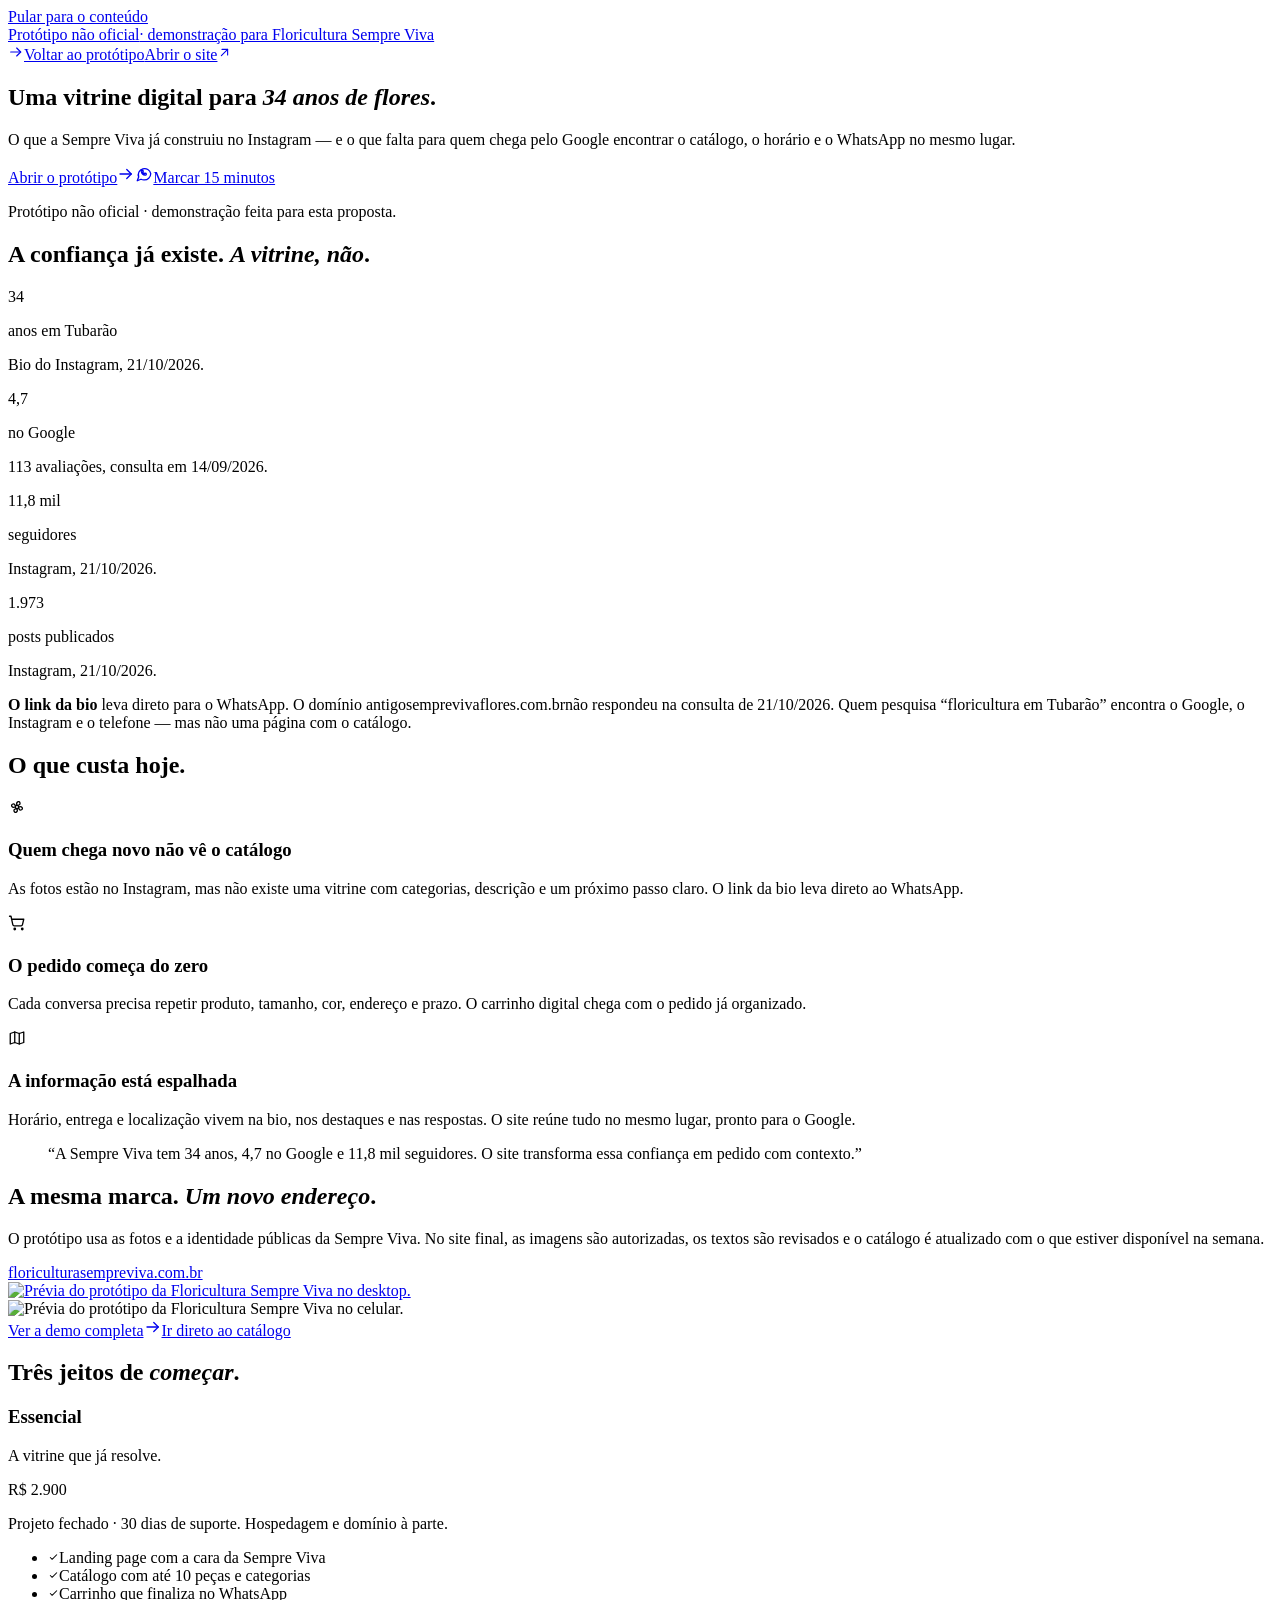
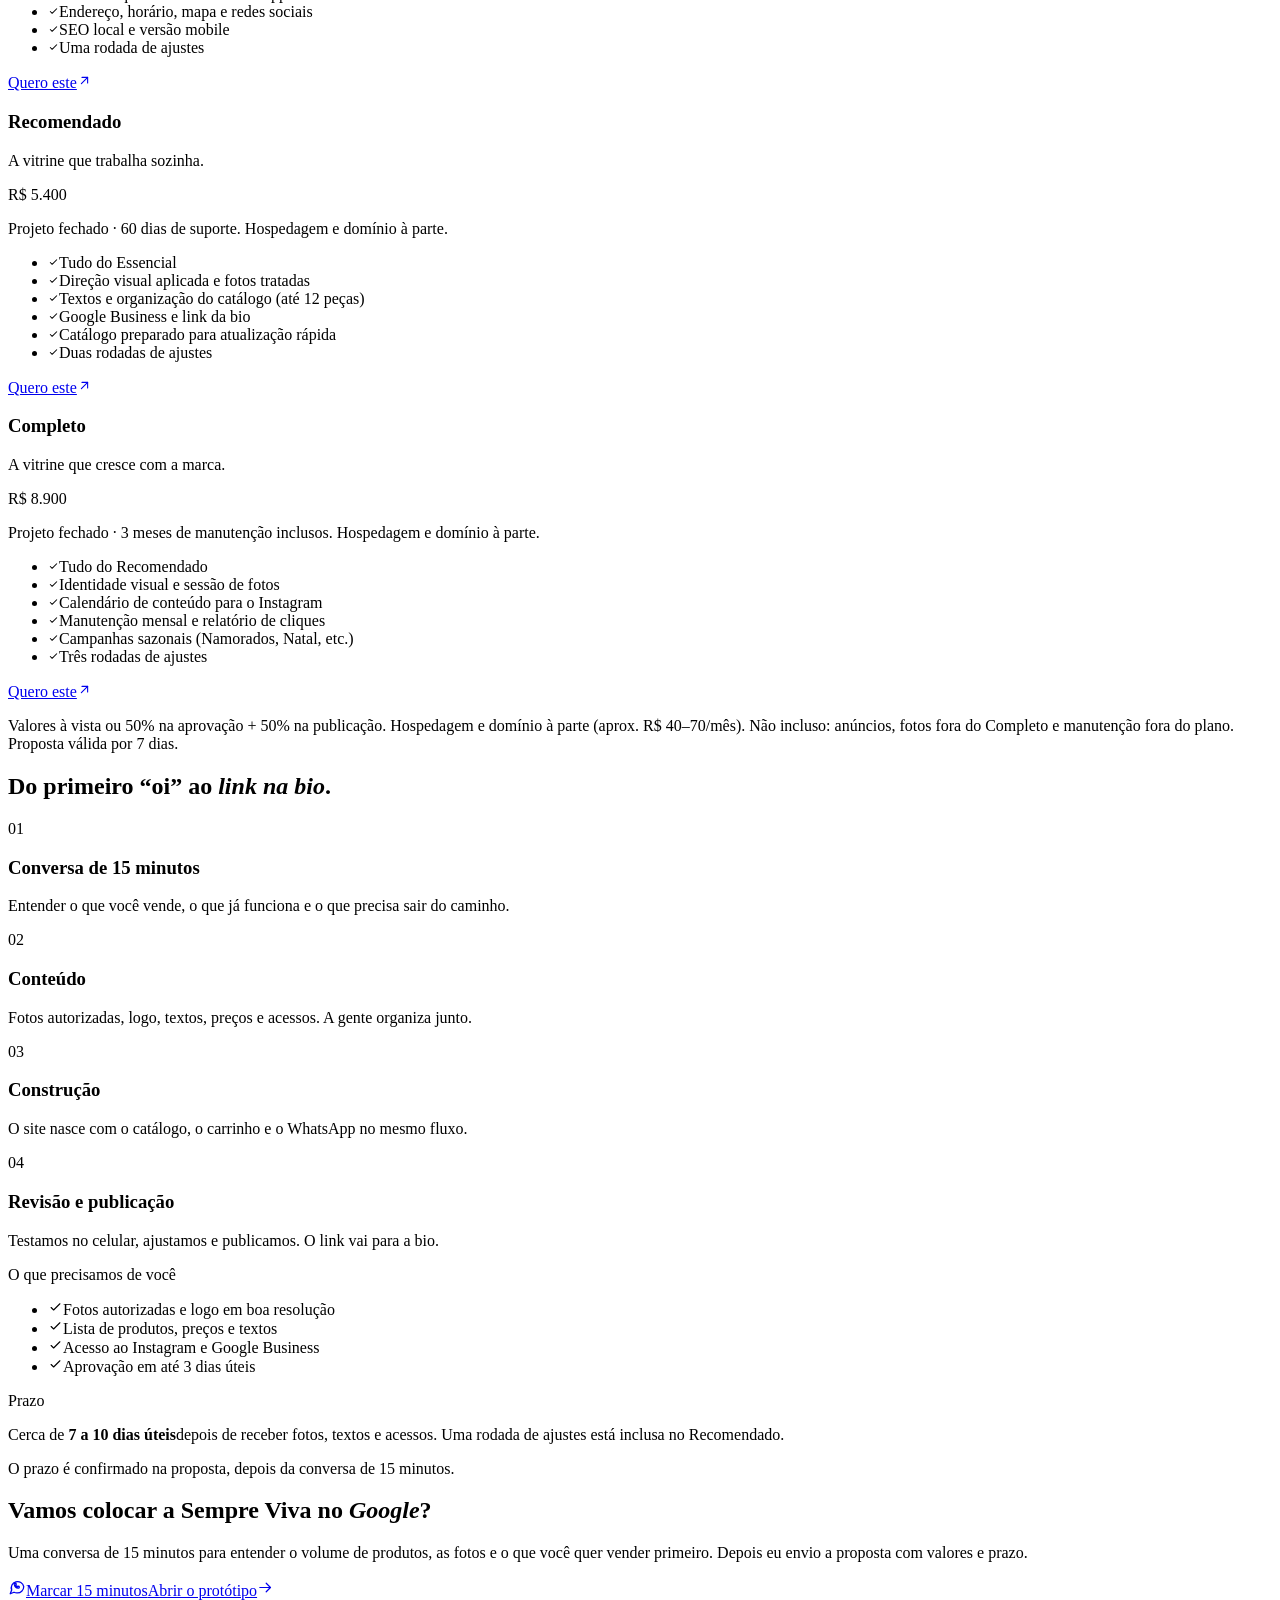
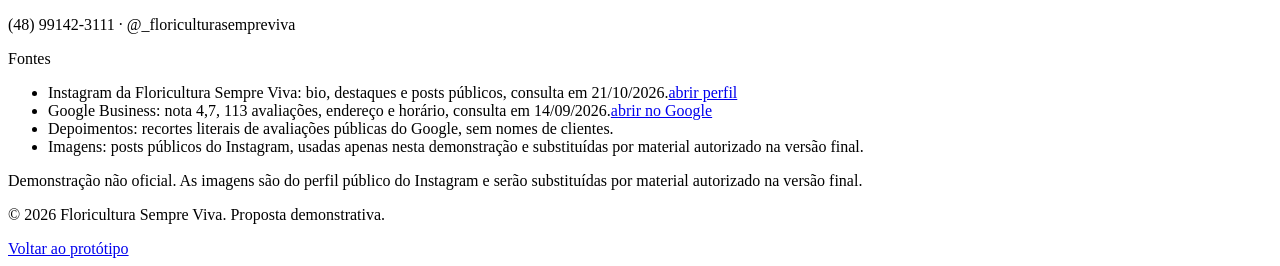
==== apresentacao/index.html @ 6fbbb450 "Demo nao oficial do site da Floricultura Sempre Viva" ====
<!DOCTYPE html><html lang="pt-BR"><head><meta charset="UTF-8"><meta name="viewport" content="width=device-width, initial-scale=1"><meta name="generator" content="Astro v7.4.2"><meta name="theme-color" content="#6e2f3a"><meta name="robots" content="noindex, nofollow"><meta name="description" content="Uma vitrine digital para 34 anos de flores: catálogo, carrinho e WhatsApp para a Floricultura Sempre Viva."><meta property="og:type" content="website"><meta property="og:locale" content="pt_BR"><meta property="og:title" content="Proposta — Floricultura Sempre Viva"><meta property="og:description" content="Uma vitrine digital para 34 anos de flores: catálogo, carrinho e WhatsApp para a Floricultura Sempre Viva."><meta property="og:image" content="/sv-demo-d35008/img/hero.webp"><link rel="icon" type="image/svg+xml" href="/sv-demo-d35008/favicon.svg"><link rel="preconnect" href="https://fonts.googleapis.com"><link rel="preconnect" href="https://fonts.gstatic.com" crossorigin><link href="https://fonts.googleapis.com/css2?family=Fraunces:ital,opsz,wght@0,9..144,300..700;1,9..144,300..700&family=Manrope:wght@400;500;600;700&display=swap" rel="stylesheet"><title>Proposta — Floricultura Sempre Viva</title><link rel="stylesheet" href="/sv-demo-d35008/_astro/Icon.DWQYzrTk.css"></head><body data-whatsapp="5548991423111" data-demo-message="Olá! Vim pelo site da Floricultura Sempre Viva e queria fazer um pedido."><a href="#conteudo" class="sr-only focus:not-sr-only focus:fixed focus:left-4 focus:top-4 focus:z-[100] focus:rounded-full focus:bg-brand focus:px-5 focus:py-3 focus:text-sm focus:font-semibold focus:text-white">Pular para o conteúdo</a><div class="border-b border-brand/20 bg-brand-deep text-surface"><a href="/sv-demo-d35008/apresentacao" class="mx-auto flex max-w-7xl items-center justify-center gap-2 px-4 py-1.5 text-[11px] font-semibold tracking-[0.04em] text-surface/85 transition hover:text-gold"><span class="h-1.5 w-1.5 shrink-0 rounded-full bg-gold"></span><span>Protótipo não oficial</span><span class="hidden sm:inline">· demonstração para Floricultura Sempre Viva</span></a></div><header class="sticky top-0 z-40 border-b border-ink/10 bg-surface/90 backdrop-blur-md"><div class="mx-auto flex h-16 max-w-5xl items-center justify-between px-5 sm:px-8"><a href="/sv-demo-d35008/" class="inline-flex items-center gap-2 text-sm font-semibold text-ink/60 transition hover:text-brand"><svg xmlns="http://www.w3.org/2000/svg" width="16" height="16" viewBox="0 0 24 24" fill="none" stroke="currentColor" stroke-width="1.75" stroke-linecap="round" stroke-linejoin="round" class="rotate-180" aria-hidden="true"><path d="M4 12h15"/><path d="m13 6 6 6-6 6"/></svg>Voltar ao protótipo</a><a href="/sv-demo-d35008/" class="btn-primary !px-4 !py-2.5 !text-xs">Abrir o site<svg xmlns="http://www.w3.org/2000/svg" width="15" height="15" viewBox="0 0 24 24" fill="none" stroke="currentColor" stroke-width="1.75" stroke-linecap="round" stroke-linejoin="round" class aria-hidden="true"><path d="M7 17 17 7"/><path d="M8 7h9v9"/></svg></a></div></header><main id="conteudo"><section class="relative overflow-hidden border-b border-ink/10"><div class="relative mx-auto max-w-5xl px-5 py-16 sm:px-8 sm:py-24"><h1 class="max-w-3xl font-display text-5xl font-light leading-[0.98] tracking-tight text-ink sm:text-6xl lg:text-7xl">Uma vitrine digital para <em class="italic text-brand">34 anos de flores</em>.</h1><p class="mt-6 max-w-2xl text-lg leading-relaxed text-ink/65">O que a Sempre Viva já construiu no Instagram — e o que falta para quem chega pelo Google encontrar o catálogo, o horário e o WhatsApp no mesmo lugar.</p><div class="mt-8 flex flex-col gap-3 sm:flex-row"><a href="/sv-demo-d35008/" class="btn-primary">Abrir o protótipo<svg xmlns="http://www.w3.org/2000/svg" width="18" height="18" viewBox="0 0 24 24" fill="none" stroke="currentColor" stroke-width="1.75" stroke-linecap="round" stroke-linejoin="round" class aria-hidden="true"><path d="M4 12h15"/><path d="m13 6 6 6-6 6"/></svg></a><a href="https://wa.me/5548991423111?text=Ol%C3%A1!%20Vi%20a%20proposta%20para%20a%20Floricultura%20Sempre%20Viva%20e%20queria%20marcar%2015%20minutos." target="_blank" rel="noopener noreferrer" class="btn-outline"><svg xmlns="http://www.w3.org/2000/svg" width="18" height="18" viewBox="0 0 24 24" fill="none" stroke="currentColor" stroke-width="1.75" stroke-linecap="round" stroke-linejoin="round" class aria-hidden="true"><path d="M21 11.5a8.4 8.4 0 0 1-9 8.4 9.2 9.2 0 0 1-4-.9L3 21l1.9-4.9A8.4 8.4 0 1 1 21 11.5Z"/><path d="M8.5 8.5c.3 2.7 2.3 4.7 5 5 .5.1 1.5-.4 1.5-1l-.2-1.2-1.7-.5-.7.8c-1-.4-1.8-1.2-2.2-2.2l.8-.7-.5-1.7-1.2-.2c-.6 0-1.1 1-1 1.5Z"/></svg>Marcar 15 minutos</a></div><p class="mt-4 text-xs text-ink/55">Protótipo não oficial · demonstração feita para esta proposta.</p></div></section><section class="border-b border-ink/10 py-16 sm:py-20"><div class="mx-auto max-w-5xl px-5 sm:px-8"><h2 class="section-title font-display font-light text-ink">A confiança já existe. <em class="italic text-brand">A vitrine, não</em>.</h2><div class="mt-9 grid grid-cols-2 gap-4 lg:grid-cols-4"><div class="rounded-[1.25rem] border border-ink/10 bg-surface p-5"><p class="font-display text-4xl leading-none text-brand">34</p><p class="mt-2 text-sm font-semibold text-ink">anos em Tubarão</p><p class="mt-2 text-xs leading-relaxed text-ink/55">Bio do Instagram, 21/10/2026.</p></div><div class="rounded-[1.25rem] border border-ink/10 bg-surface p-5"><p class="font-display text-4xl leading-none text-brand">4,7</p><p class="mt-2 text-sm font-semibold text-ink">no Google</p><p class="mt-2 text-xs leading-relaxed text-ink/55">113 avaliações, consulta em 14/09/2026.</p></div><div class="rounded-[1.25rem] border border-ink/10 bg-surface p-5"><p class="font-display text-4xl leading-none text-brand">11,8 mil</p><p class="mt-2 text-sm font-semibold text-ink">seguidores</p><p class="mt-2 text-xs leading-relaxed text-ink/55">Instagram, 21/10/2026.</p></div><div class="rounded-[1.25rem] border border-ink/10 bg-surface p-5"><p class="font-display text-4xl leading-none text-brand">1.973</p><p class="mt-2 text-sm font-semibold text-ink">posts publicados</p><p class="mt-2 text-xs leading-relaxed text-ink/55">Instagram, 21/10/2026.</p></div></div><div class="mt-6 rounded-[1.25rem] bg-surface-muted p-5 sm:p-6"><p class="max-w-prose text-sm leading-relaxed text-ink/70"><strong class="font-semibold text-ink">O link da bio</strong> leva direto para o WhatsApp. O domínio antigo<span class="font-mono text-xs text-ink/55">semprevivaflores.com.br</span>não respondeu na consulta de 21/10/2026. Quem pesquisa “floricultura em Tubarão” encontra o Google, o Instagram e o telefone — mas não uma página com o catálogo.</p></div></div></section><section class="border-b border-ink/10 py-16 sm:py-20"><div class="mx-auto max-w-5xl px-5 sm:px-8"><h2 class="section-title font-display font-light text-ink">O que custa hoje.</h2><div class="mt-9 grid gap-4 md:grid-cols-3"><div class="rounded-[1.25rem] border border-ink/10 bg-surface p-6"><span class="inline-flex h-10 w-10 items-center justify-center rounded-full bg-surface-muted text-brand"><svg xmlns="http://www.w3.org/2000/svg" width="18" height="18" viewBox="0 0 24 24" fill="none" stroke="currentColor" stroke-width="1.75" stroke-linecap="round" stroke-linejoin="round" class aria-hidden="true"><circle cx="12" cy="12" r="2.2"/><path d="M12 9.8c-1.8-4.6 2.8-6.8 4-3.2.7 2.1-1.8 3.2-4 3.2ZM14.2 12c4.6-1.8 6.8 2.8 3.2 4-2.1.7-3.2-1.8-3.2-4ZM12 14.2c1.8 4.6-2.8 6.8-4 3.2-.7-2.1 1.8-3.2 4-3.2ZM9.8 12C5.2 13.8 3 9.2 6.6 8c2.1-.7 3.2 1.8 3.2 4Z"/></svg></span><h3 class="mt-4 font-display text-xl leading-tight text-ink">Quem chega novo não vê o catálogo</h3><p class="mt-2 text-sm leading-relaxed text-ink/60">As fotos estão no Instagram, mas não existe uma vitrine com categorias, descrição e um próximo passo claro. O link da bio leva direto ao WhatsApp.</p></div><div class="rounded-[1.25rem] border border-ink/10 bg-surface p-6"><span class="inline-flex h-10 w-10 items-center justify-center rounded-full bg-surface-muted text-brand"><svg xmlns="http://www.w3.org/2000/svg" width="18" height="18" viewBox="0 0 24 24" fill="none" stroke="currentColor" stroke-width="1.75" stroke-linecap="round" stroke-linejoin="round" class aria-hidden="true"><circle cx="9" cy="20" r="1"/><circle cx="19" cy="20" r="1"/><path d="M2 3h2l2.4 11.2a2 2 0 0 0 2 1.6h8.9a2 2 0 0 0 2-1.6L21 7H6"/></svg></span><h3 class="mt-4 font-display text-xl leading-tight text-ink">O pedido começa do zero</h3><p class="mt-2 text-sm leading-relaxed text-ink/60">Cada conversa precisa repetir produto, tamanho, cor, endereço e prazo. O carrinho digital chega com o pedido já organizado.</p></div><div class="rounded-[1.25rem] border border-ink/10 bg-surface p-6"><span class="inline-flex h-10 w-10 items-center justify-center rounded-full bg-surface-muted text-brand"><svg xmlns="http://www.w3.org/2000/svg" width="18" height="18" viewBox="0 0 24 24" fill="none" stroke="currentColor" stroke-width="1.75" stroke-linecap="round" stroke-linejoin="round" class aria-hidden="true"><path d="m3 6 6-2 6 2 6-2v14l-6 2-6-2-6 2V6Z"/><path d="M9 4v14M15 6v14"/></svg></span><h3 class="mt-4 font-display text-xl leading-tight text-ink">A informação está espalhada</h3><p class="mt-2 text-sm leading-relaxed text-ink/60">Horário, entrega e localização vivem na bio, nos destaques e nas respostas. O site reúne tudo no mesmo lugar, pronto para o Google.</p></div></div><blockquote class="mt-8 max-w-prose border-l-2 border-brand pl-5 font-display text-2xl leading-snug text-ink/80 sm:text-3xl">“A Sempre Viva tem 34 anos, 4,7 no Google e 11,8 mil seguidores. O site transforma essa confiança em pedido com contexto.”</blockquote></div></section><section class="border-b border-ink/10 bg-surface-muted/40 py-16 sm:py-20"><div class="mx-auto max-w-5xl px-5 sm:px-8"><h2 class="section-title font-display font-light text-ink">A mesma marca. <em class="italic text-brand">Um novo endereço</em>.</h2><p class="mt-4 max-w-prose text-base leading-relaxed text-ink/65">O protótipo usa as fotos e a identidade públicas da Sempre Viva. No site final, as imagens são autorizadas, os textos são revisados e o catálogo é atualizado com o que estiver disponível na semana.</p><div class="mt-9 grid gap-5 lg:grid-cols-[1.35fr_0.65fr]"><a href="/sv-demo-d35008/" class="group relative block overflow-hidden rounded-[1.5rem] border border-ink/10 bg-surface shadow-sm"><div class="flex items-center gap-2 border-b border-ink/10 px-4 py-3"><span class="h-2.5 w-2.5 rounded-full bg-brand/30"></span><span class="h-2.5 w-2.5 rounded-full bg-gold/50"></span><span class="h-2.5 w-2.5 rounded-full bg-green/30"></span><span class="ml-2 text-[11px] font-medium text-ink/55">floriculturasempreviva.com.br</span></div><img src="/sv-demo-d35008/img/demo-home.webp" alt="Prévia do protótipo da Floricultura Sempre Viva no desktop." width="1440" height="900" class="aspect-[16/10] w-full object-cover object-top" loading="lazy"></a><div class="flex items-end justify-center rounded-[1.5rem] border border-ink/10 bg-surface p-6"><div class="w-full max-w-[240px] rounded-[2rem] border-[6px] border-ink/80 bg-ink p-1 shadow-xl"><img src="/sv-demo-d35008/img/demo-mobile.webp" alt="Prévia do protótipo da Floricultura Sempre Viva no celular." width="390" height="844" class="aspect-[9/19.5] w-full rounded-[1.5rem] object-cover object-top" loading="lazy"></div></div></div><div class="mt-6 flex flex-wrap gap-3"><a href="/sv-demo-d35008/" class="btn-primary">Ver a demo completa<svg xmlns="http://www.w3.org/2000/svg" width="18" height="18" viewBox="0 0 24 24" fill="none" stroke="currentColor" stroke-width="1.75" stroke-linecap="round" stroke-linejoin="round" class aria-hidden="true"><path d="M4 12h15"/><path d="m13 6 6 6-6 6"/></svg></a><a href="/sv-demo-d35008/#catalogo" class="btn-outline">Ir direto ao catálogo</a></div></div></section><section class="border-b border-ink/10 py-16 sm:py-20"><div class="mx-auto max-w-5xl px-5 sm:px-8"><h2 class="section-title font-display font-light text-ink">Três jeitos de <em class="italic text-brand">começar</em>.</h2><div class="mt-9 grid gap-5 lg:grid-cols-3"><div class="relative flex flex-col rounded-[1.5rem] border p-6 sm:p-7 border-ink/10 bg-surface"><h3 class="font-display text-2xl leading-tight text-brand">Essencial</h3><p class="mt-1 font-display text-xl leading-tight text-ink/75">A vitrine que já resolve.</p><p class="mt-3 font-display text-2xl leading-none text-brand">R$ 2.900</p><p class="mt-2 text-xs leading-relaxed text-ink/55">Projeto fechado · 30 dias de suporte. Hospedagem e domínio à parte.</p><ul class="mt-5 flex-1 space-y-2.5"><li class="flex gap-2.5 text-sm leading-relaxed"><span class="mt-0.5 inline-flex h-4 w-4 shrink-0 items-center justify-center rounded-full bg-brand/10 text-brand"><svg xmlns="http://www.w3.org/2000/svg" width="11" height="11" viewBox="0 0 24 24" fill="none" stroke="currentColor" stroke-width="2.2" stroke-linecap="round" stroke-linejoin="round" class aria-hidden="true"><path d="m5 12 4 4L19 6"/></svg></span><span class="text-ink/70">Landing page com a cara da Sempre Viva</span></li><li class="flex gap-2.5 text-sm leading-relaxed"><span class="mt-0.5 inline-flex h-4 w-4 shrink-0 items-center justify-center rounded-full bg-brand/10 text-brand"><svg xmlns="http://www.w3.org/2000/svg" width="11" height="11" viewBox="0 0 24 24" fill="none" stroke="currentColor" stroke-width="2.2" stroke-linecap="round" stroke-linejoin="round" class aria-hidden="true"><path d="m5 12 4 4L19 6"/></svg></span><span class="text-ink/70">Catálogo com até 10 peças e categorias</span></li><li class="flex gap-2.5 text-sm leading-relaxed"><span class="mt-0.5 inline-flex h-4 w-4 shrink-0 items-center justify-center rounded-full bg-brand/10 text-brand"><svg xmlns="http://www.w3.org/2000/svg" width="11" height="11" viewBox="0 0 24 24" fill="none" stroke="currentColor" stroke-width="2.2" stroke-linecap="round" stroke-linejoin="round" class aria-hidden="true"><path d="m5 12 4 4L19 6"/></svg></span><span class="text-ink/70">Carrinho que finaliza no WhatsApp</span></li><li class="flex gap-2.5 text-sm leading-relaxed"><span class="mt-0.5 inline-flex h-4 w-4 shrink-0 items-center justify-center rounded-full bg-brand/10 text-brand"><svg xmlns="http://www.w3.org/2000/svg" width="11" height="11" viewBox="0 0 24 24" fill="none" stroke="currentColor" stroke-width="2.2" stroke-linecap="round" stroke-linejoin="round" class aria-hidden="true"><path d="m5 12 4 4L19 6"/></svg></span><span class="text-ink/70">Endereço, horário, mapa e redes sociais</span></li><li class="flex gap-2.5 text-sm leading-relaxed"><span class="mt-0.5 inline-flex h-4 w-4 shrink-0 items-center justify-center rounded-full bg-brand/10 text-brand"><svg xmlns="http://www.w3.org/2000/svg" width="11" height="11" viewBox="0 0 24 24" fill="none" stroke="currentColor" stroke-width="2.2" stroke-linecap="round" stroke-linejoin="round" class aria-hidden="true"><path d="m5 12 4 4L19 6"/></svg></span><span class="text-ink/70">SEO local e versão mobile</span></li><li class="flex gap-2.5 text-sm leading-relaxed"><span class="mt-0.5 inline-flex h-4 w-4 shrink-0 items-center justify-center rounded-full bg-brand/10 text-brand"><svg xmlns="http://www.w3.org/2000/svg" width="11" height="11" viewBox="0 0 24 24" fill="none" stroke="currentColor" stroke-width="2.2" stroke-linecap="round" stroke-linejoin="round" class aria-hidden="true"><path d="m5 12 4 4L19 6"/></svg></span><span class="text-ink/70">Uma rodada de ajustes</span></li></ul><a href="https://wa.me/5548991423111?text=Ol%C3%A1!%20Queria%20saber%20mais%20sobre%20o%20plano%20Essencial%20para%20a%20Floricultura%20Sempre%20Viva." target="_blank" rel="noopener noreferrer" class="mt-6 inline-flex items-center justify-center gap-2 rounded-full px-5 py-3 text-sm font-bold transition bg-brand text-white hover:bg-brand-deep">Quero este<svg xmlns="http://www.w3.org/2000/svg" width="15" height="15" viewBox="0 0 24 24" fill="none" stroke="currentColor" stroke-width="1.75" stroke-linecap="round" stroke-linejoin="round" class aria-hidden="true"><path d="M7 17 17 7"/><path d="M8 7h9v9"/></svg></a></div><div class="relative flex flex-col rounded-[1.5rem] border p-6 sm:p-7 border-brand bg-brand-deep text-surface"><h3 class="font-display text-2xl leading-tight text-gold">Recomendado</h3><p class="mt-1 font-display text-xl leading-tight text-surface/85">A vitrine que trabalha sozinha.</p><p class="mt-3 font-display text-2xl leading-none text-gold">R$ 5.400</p><p class="mt-2 text-xs leading-relaxed text-surface/70">Projeto fechado · 60 dias de suporte. Hospedagem e domínio à parte.</p><ul class="mt-5 flex-1 space-y-2.5"><li class="flex gap-2.5 text-sm leading-relaxed"><span class="mt-0.5 inline-flex h-4 w-4 shrink-0 items-center justify-center rounded-full bg-gold/15 text-gold"><svg xmlns="http://www.w3.org/2000/svg" width="11" height="11" viewBox="0 0 24 24" fill="none" stroke="currentColor" stroke-width="2.2" stroke-linecap="round" stroke-linejoin="round" class aria-hidden="true"><path d="m5 12 4 4L19 6"/></svg></span><span class="text-surface/80">Tudo do Essencial</span></li><li class="flex gap-2.5 text-sm leading-relaxed"><span class="mt-0.5 inline-flex h-4 w-4 shrink-0 items-center justify-center rounded-full bg-gold/15 text-gold"><svg xmlns="http://www.w3.org/2000/svg" width="11" height="11" viewBox="0 0 24 24" fill="none" stroke="currentColor" stroke-width="2.2" stroke-linecap="round" stroke-linejoin="round" class aria-hidden="true"><path d="m5 12 4 4L19 6"/></svg></span><span class="text-surface/80">Direção visual aplicada e fotos tratadas</span></li><li class="flex gap-2.5 text-sm leading-relaxed"><span class="mt-0.5 inline-flex h-4 w-4 shrink-0 items-center justify-center rounded-full bg-gold/15 text-gold"><svg xmlns="http://www.w3.org/2000/svg" width="11" height="11" viewBox="0 0 24 24" fill="none" stroke="currentColor" stroke-width="2.2" stroke-linecap="round" stroke-linejoin="round" class aria-hidden="true"><path d="m5 12 4 4L19 6"/></svg></span><span class="text-surface/80">Textos e organização do catálogo (até 12 peças)</span></li><li class="flex gap-2.5 text-sm leading-relaxed"><span class="mt-0.5 inline-flex h-4 w-4 shrink-0 items-center justify-center rounded-full bg-gold/15 text-gold"><svg xmlns="http://www.w3.org/2000/svg" width="11" height="11" viewBox="0 0 24 24" fill="none" stroke="currentColor" stroke-width="2.2" stroke-linecap="round" stroke-linejoin="round" class aria-hidden="true"><path d="m5 12 4 4L19 6"/></svg></span><span class="text-surface/80">Google Business e link da bio</span></li><li class="flex gap-2.5 text-sm leading-relaxed"><span class="mt-0.5 inline-flex h-4 w-4 shrink-0 items-center justify-center rounded-full bg-gold/15 text-gold"><svg xmlns="http://www.w3.org/2000/svg" width="11" height="11" viewBox="0 0 24 24" fill="none" stroke="currentColor" stroke-width="2.2" stroke-linecap="round" stroke-linejoin="round" class aria-hidden="true"><path d="m5 12 4 4L19 6"/></svg></span><span class="text-surface/80">Catálogo preparado para atualização rápida</span></li><li class="flex gap-2.5 text-sm leading-relaxed"><span class="mt-0.5 inline-flex h-4 w-4 shrink-0 items-center justify-center rounded-full bg-gold/15 text-gold"><svg xmlns="http://www.w3.org/2000/svg" width="11" height="11" viewBox="0 0 24 24" fill="none" stroke="currentColor" stroke-width="2.2" stroke-linecap="round" stroke-linejoin="round" class aria-hidden="true"><path d="m5 12 4 4L19 6"/></svg></span><span class="text-surface/80">Duas rodadas de ajustes</span></li></ul><a href="https://wa.me/5548991423111?text=Ol%C3%A1!%20Queria%20saber%20mais%20sobre%20o%20plano%20Recomendado%20para%20a%20Floricultura%20Sempre%20Viva." target="_blank" rel="noopener noreferrer" class="mt-6 inline-flex items-center justify-center gap-2 rounded-full px-5 py-3 text-sm font-bold transition bg-gold text-brand-deep hover:bg-gold/90">Quero este<svg xmlns="http://www.w3.org/2000/svg" width="15" height="15" viewBox="0 0 24 24" fill="none" stroke="currentColor" stroke-width="1.75" stroke-linecap="round" stroke-linejoin="round" class aria-hidden="true"><path d="M7 17 17 7"/><path d="M8 7h9v9"/></svg></a></div><div class="relative flex flex-col rounded-[1.5rem] border p-6 sm:p-7 border-ink/10 bg-surface"><h3 class="font-display text-2xl leading-tight text-brand">Completo</h3><p class="mt-1 font-display text-xl leading-tight text-ink/75">A vitrine que cresce com a marca.</p><p class="mt-3 font-display text-2xl leading-none text-brand">R$ 8.900</p><p class="mt-2 text-xs leading-relaxed text-ink/55">Projeto fechado · 3 meses de manutenção inclusos. Hospedagem e domínio à parte.</p><ul class="mt-5 flex-1 space-y-2.5"><li class="flex gap-2.5 text-sm leading-relaxed"><span class="mt-0.5 inline-flex h-4 w-4 shrink-0 items-center justify-center rounded-full bg-brand/10 text-brand"><svg xmlns="http://www.w3.org/2000/svg" width="11" height="11" viewBox="0 0 24 24" fill="none" stroke="currentColor" stroke-width="2.2" stroke-linecap="round" stroke-linejoin="round" class aria-hidden="true"><path d="m5 12 4 4L19 6"/></svg></span><span class="text-ink/70">Tudo do Recomendado</span></li><li class="flex gap-2.5 text-sm leading-relaxed"><span class="mt-0.5 inline-flex h-4 w-4 shrink-0 items-center justify-center rounded-full bg-brand/10 text-brand"><svg xmlns="http://www.w3.org/2000/svg" width="11" height="11" viewBox="0 0 24 24" fill="none" stroke="currentColor" stroke-width="2.2" stroke-linecap="round" stroke-linejoin="round" class aria-hidden="true"><path d="m5 12 4 4L19 6"/></svg></span><span class="text-ink/70">Identidade visual e sessão de fotos</span></li><li class="flex gap-2.5 text-sm leading-relaxed"><span class="mt-0.5 inline-flex h-4 w-4 shrink-0 items-center justify-center rounded-full bg-brand/10 text-brand"><svg xmlns="http://www.w3.org/2000/svg" width="11" height="11" viewBox="0 0 24 24" fill="none" stroke="currentColor" stroke-width="2.2" stroke-linecap="round" stroke-linejoin="round" class aria-hidden="true"><path d="m5 12 4 4L19 6"/></svg></span><span class="text-ink/70">Calendário de conteúdo para o Instagram</span></li><li class="flex gap-2.5 text-sm leading-relaxed"><span class="mt-0.5 inline-flex h-4 w-4 shrink-0 items-center justify-center rounded-full bg-brand/10 text-brand"><svg xmlns="http://www.w3.org/2000/svg" width="11" height="11" viewBox="0 0 24 24" fill="none" stroke="currentColor" stroke-width="2.2" stroke-linecap="round" stroke-linejoin="round" class aria-hidden="true"><path d="m5 12 4 4L19 6"/></svg></span><span class="text-ink/70">Manutenção mensal e relatório de cliques</span></li><li class="flex gap-2.5 text-sm leading-relaxed"><span class="mt-0.5 inline-flex h-4 w-4 shrink-0 items-center justify-center rounded-full bg-brand/10 text-brand"><svg xmlns="http://www.w3.org/2000/svg" width="11" height="11" viewBox="0 0 24 24" fill="none" stroke="currentColor" stroke-width="2.2" stroke-linecap="round" stroke-linejoin="round" class aria-hidden="true"><path d="m5 12 4 4L19 6"/></svg></span><span class="text-ink/70">Campanhas sazonais (Namorados, Natal, etc.)</span></li><li class="flex gap-2.5 text-sm leading-relaxed"><span class="mt-0.5 inline-flex h-4 w-4 shrink-0 items-center justify-center rounded-full bg-brand/10 text-brand"><svg xmlns="http://www.w3.org/2000/svg" width="11" height="11" viewBox="0 0 24 24" fill="none" stroke="currentColor" stroke-width="2.2" stroke-linecap="round" stroke-linejoin="round" class aria-hidden="true"><path d="m5 12 4 4L19 6"/></svg></span><span class="text-ink/70">Três rodadas de ajustes</span></li></ul><a href="https://wa.me/5548991423111?text=Ol%C3%A1!%20Queria%20saber%20mais%20sobre%20o%20plano%20Completo%20para%20a%20Floricultura%20Sempre%20Viva." target="_blank" rel="noopener noreferrer" class="mt-6 inline-flex items-center justify-center gap-2 rounded-full px-5 py-3 text-sm font-bold transition bg-brand text-white hover:bg-brand-deep">Quero este<svg xmlns="http://www.w3.org/2000/svg" width="15" height="15" viewBox="0 0 24 24" fill="none" stroke="currentColor" stroke-width="1.75" stroke-linecap="round" stroke-linejoin="round" class aria-hidden="true"><path d="M7 17 17 7"/><path d="M8 7h9v9"/></svg></a></div></div><p class="mt-5 max-w-prose text-xs leading-relaxed text-ink/55">Valores à vista ou 50% na aprovação + 50% na publicação. Hospedagem e domínio à parte (aprox. R$ 40–70/mês). Não incluso: anúncios, fotos fora do Completo e manutenção fora do plano. Proposta válida por 7 dias.</p></div></section><section class="border-b border-ink/10 bg-surface-muted/40 py-16 sm:py-20"><div class="mx-auto max-w-5xl px-5 sm:px-8"><h2 class="section-title font-display font-light text-ink">Do primeiro “oi” ao <em class="italic text-brand">link na bio</em>.</h2><div class="mt-9 grid gap-4 sm:grid-cols-2 lg:grid-cols-4"><div class="rounded-[1.25rem] border border-ink/10 bg-surface p-5"><p class="font-display text-3xl leading-none text-brand/25">01</p><h3 class="mt-3 font-display text-lg leading-tight text-ink">Conversa de 15 minutos</h3><p class="mt-2 text-sm leading-relaxed text-ink/55">Entender o que você vende, o que já funciona e o que precisa sair do caminho.</p></div><div class="rounded-[1.25rem] border border-ink/10 bg-surface p-5"><p class="font-display text-3xl leading-none text-brand/25">02</p><h3 class="mt-3 font-display text-lg leading-tight text-ink">Conteúdo</h3><p class="mt-2 text-sm leading-relaxed text-ink/55">Fotos autorizadas, logo, textos, preços e acessos. A gente organiza junto.</p></div><div class="rounded-[1.25rem] border border-ink/10 bg-surface p-5"><p class="font-display text-3xl leading-none text-brand/25">03</p><h3 class="mt-3 font-display text-lg leading-tight text-ink">Construção</h3><p class="mt-2 text-sm leading-relaxed text-ink/55">O site nasce com o catálogo, o carrinho e o WhatsApp no mesmo fluxo.</p></div><div class="rounded-[1.25rem] border border-ink/10 bg-surface p-5"><p class="font-display text-3xl leading-none text-brand/25">04</p><h3 class="mt-3 font-display text-lg leading-tight text-ink">Revisão e publicação</h3><p class="mt-2 text-sm leading-relaxed text-ink/55">Testamos no celular, ajustamos e publicamos. O link vai para a bio.</p></div></div><div class="mt-8 grid gap-5 rounded-[1.5rem] border border-ink/10 bg-surface p-6 sm:grid-cols-2 sm:p-8"><div><p class="eyebrow">O que precisamos de você</p><ul class="mt-3 space-y-2 text-sm text-ink/65"><li class="flex gap-2"><svg xmlns="http://www.w3.org/2000/svg" width="15" height="15" viewBox="0 0 24 24" fill="none" stroke="currentColor" stroke-width="1.75" stroke-linecap="round" stroke-linejoin="round" class="mt-0.5 shrink-0 text-brand" aria-hidden="true"><path d="m5 12 4 4L19 6"/></svg>Fotos autorizadas e logo em boa resolução</li><li class="flex gap-2"><svg xmlns="http://www.w3.org/2000/svg" width="15" height="15" viewBox="0 0 24 24" fill="none" stroke="currentColor" stroke-width="1.75" stroke-linecap="round" stroke-linejoin="round" class="mt-0.5 shrink-0 text-brand" aria-hidden="true"><path d="m5 12 4 4L19 6"/></svg>Lista de produtos, preços e textos</li><li class="flex gap-2"><svg xmlns="http://www.w3.org/2000/svg" width="15" height="15" viewBox="0 0 24 24" fill="none" stroke="currentColor" stroke-width="1.75" stroke-linecap="round" stroke-linejoin="round" class="mt-0.5 shrink-0 text-brand" aria-hidden="true"><path d="m5 12 4 4L19 6"/></svg>Acesso ao Instagram e Google Business</li><li class="flex gap-2"><svg xmlns="http://www.w3.org/2000/svg" width="15" height="15" viewBox="0 0 24 24" fill="none" stroke="currentColor" stroke-width="1.75" stroke-linecap="round" stroke-linejoin="round" class="mt-0.5 shrink-0 text-brand" aria-hidden="true"><path d="m5 12 4 4L19 6"/></svg>Aprovação em até 3 dias úteis</li></ul></div><div><p class="eyebrow">Prazo</p><p class="mt-3 text-sm leading-relaxed text-ink/65">Cerca de <strong class="font-semibold text-ink">7 a 10 dias úteis</strong>depois de receber fotos, textos e acessos. Uma rodada de ajustes está inclusa no Recomendado.</p><p class="mt-4 text-xs leading-relaxed text-ink/55">O prazo é confirmado na proposta, depois da conversa de 15 minutos.</p></div></div></div></section><section class="py-16 sm:py-20"><div class="mx-auto max-w-5xl px-5 sm:px-8"><div class="overflow-hidden rounded-[2rem] bg-brand-deep p-8 text-surface sm:p-12"><h2 class="max-w-2xl font-display text-4xl font-light leading-tight sm:text-5xl">Vamos colocar a Sempre Viva no <em class="italic text-gold">Google</em>?</h2><p class="mt-4 max-w-prose text-sm leading-relaxed text-surface/70">Uma conversa de 15 minutos para entender o volume de produtos, as fotos e o que você quer vender primeiro. Depois eu envio a proposta com valores e prazo.</p><div class="mt-7 flex flex-col gap-3 sm:flex-row"><a href="https://wa.me/5548991423111?text=Ol%C3%A1!%20Vi%20a%20proposta%20para%20a%20Floricultura%20Sempre%20Viva%20e%20queria%20marcar%2015%20minutos." target="_blank" rel="noopener noreferrer" class="inline-flex items-center justify-center gap-2 rounded-full bg-whatsapp px-5 py-3 text-sm font-bold text-white transition hover:bg-whatsapp-deep"><svg xmlns="http://www.w3.org/2000/svg" width="18" height="18" viewBox="0 0 24 24" fill="none" stroke="currentColor" stroke-width="1.75" stroke-linecap="round" stroke-linejoin="round" class aria-hidden="true"><path d="M21 11.5a8.4 8.4 0 0 1-9 8.4 9.2 9.2 0 0 1-4-.9L3 21l1.9-4.9A8.4 8.4 0 1 1 21 11.5Z"/><path d="M8.5 8.5c.3 2.7 2.3 4.7 5 5 .5.1 1.5-.4 1.5-1l-.2-1.2-1.7-.5-.7.8c-1-.4-1.8-1.2-2.2-2.2l.8-.7-.5-1.7-1.2-.2c-.6 0-1.1 1-1 1.5Z"/></svg>Marcar 15 minutos</a><a href="/sv-demo-d35008/" class="inline-flex items-center justify-center gap-2 rounded-full border border-surface/25 px-5 py-3 text-sm font-bold text-surface transition hover:border-gold hover:text-gold">Abrir o protótipo<svg xmlns="http://www.w3.org/2000/svg" width="17" height="17" viewBox="0 0 24 24" fill="none" stroke="currentColor" stroke-width="1.75" stroke-linecap="round" stroke-linejoin="round" class aria-hidden="true"><path d="M4 12h15"/><path d="m13 6 6 6-6 6"/></svg></a></div><p class="mt-5 text-xs text-surface/40">(48) 99142-3111 · @_floriculturasempreviva</p></div><div class="mt-10 border-t border-ink/10 pt-6"><p class="text-[11px] font-bold uppercase tracking-[0.2em] text-ink/55">Fontes</p><ul class="mt-3 max-w-prose space-y-2 text-xs leading-relaxed text-ink/55"><li>Instagram da Floricultura Sempre Viva: bio, destaques e posts públicos, consulta em 21/10/2026.<a href="https://www.instagram.com/_floriculturasempreviva/" target="_blank" rel="noopener noreferrer" class="ml-1 font-semibold text-brand hover:underline">abrir perfil</a></li><li>Google Business: nota 4,7, 113 avaliações, endereço e horário, consulta em 14/09/2026.<a href="https://www.google.com/maps/search/?api=1&amp;query=Floricultura+Sempre+Viva+Tubar%C3%A3o" target="_blank" rel="noopener noreferrer" class="ml-1 font-semibold text-brand hover:underline">abrir no Google</a></li><li>Depoimentos: recortes literais de avaliações públicas do Google, sem nomes de clientes.</li><li>Imagens: posts públicos do Instagram, usadas apenas nesta demonstração e substituídas por material autorizado na versão final.</li></ul><p class="mt-4 max-w-prose text-xs leading-relaxed text-ink/55">Demonstração não oficial. As imagens são do perfil público do Instagram e serão substituídas por material autorizado na versão final.</p></div></div></section></main><footer class="border-t border-ink/10 py-6"><div class="mx-auto flex max-w-5xl flex-col gap-2 px-5 text-xs text-ink/55 sm:flex-row sm:items-center sm:justify-between sm:px-8"><p>© 2026 Floricultura Sempre Viva. Proposta demonstrativa.</p><a href="/sv-demo-d35008/" class="font-semibold text-ink/50 transition hover:text-brand">Voltar ao protótipo</a></div></footer></body></html>
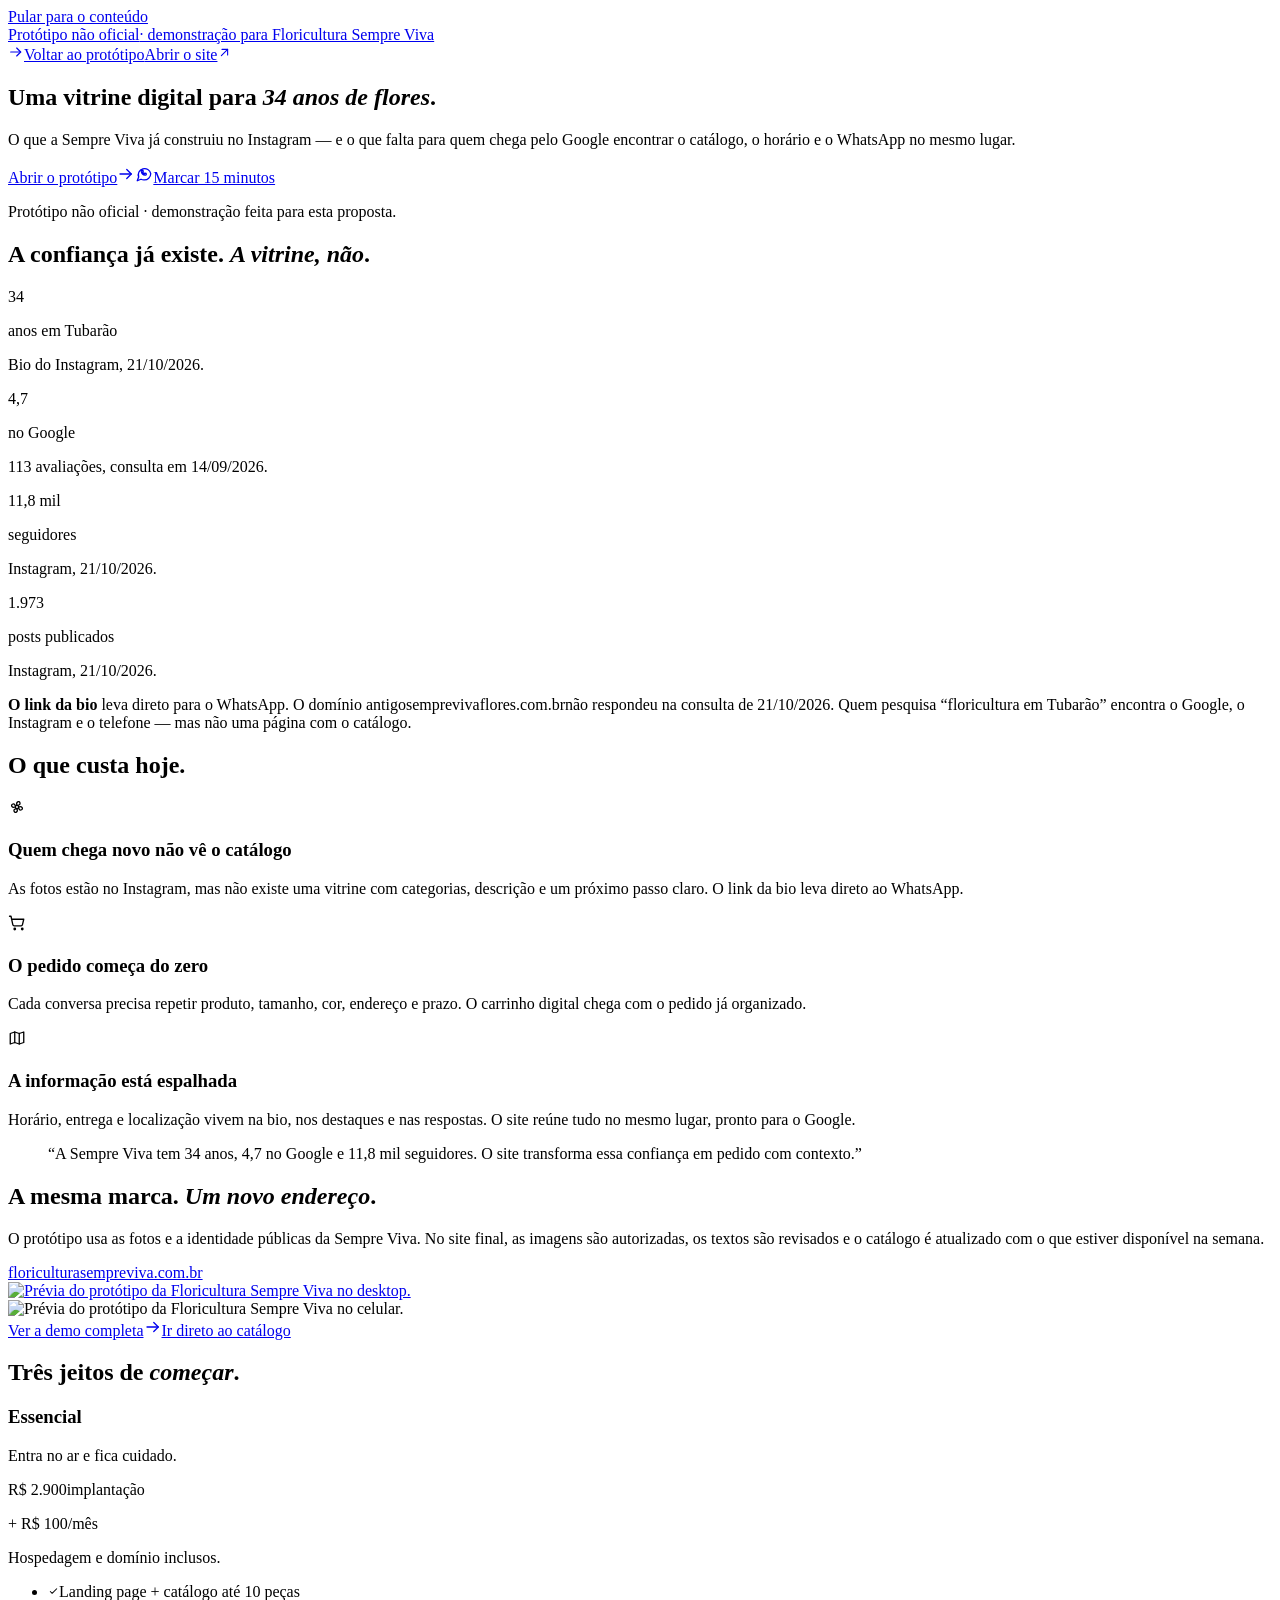
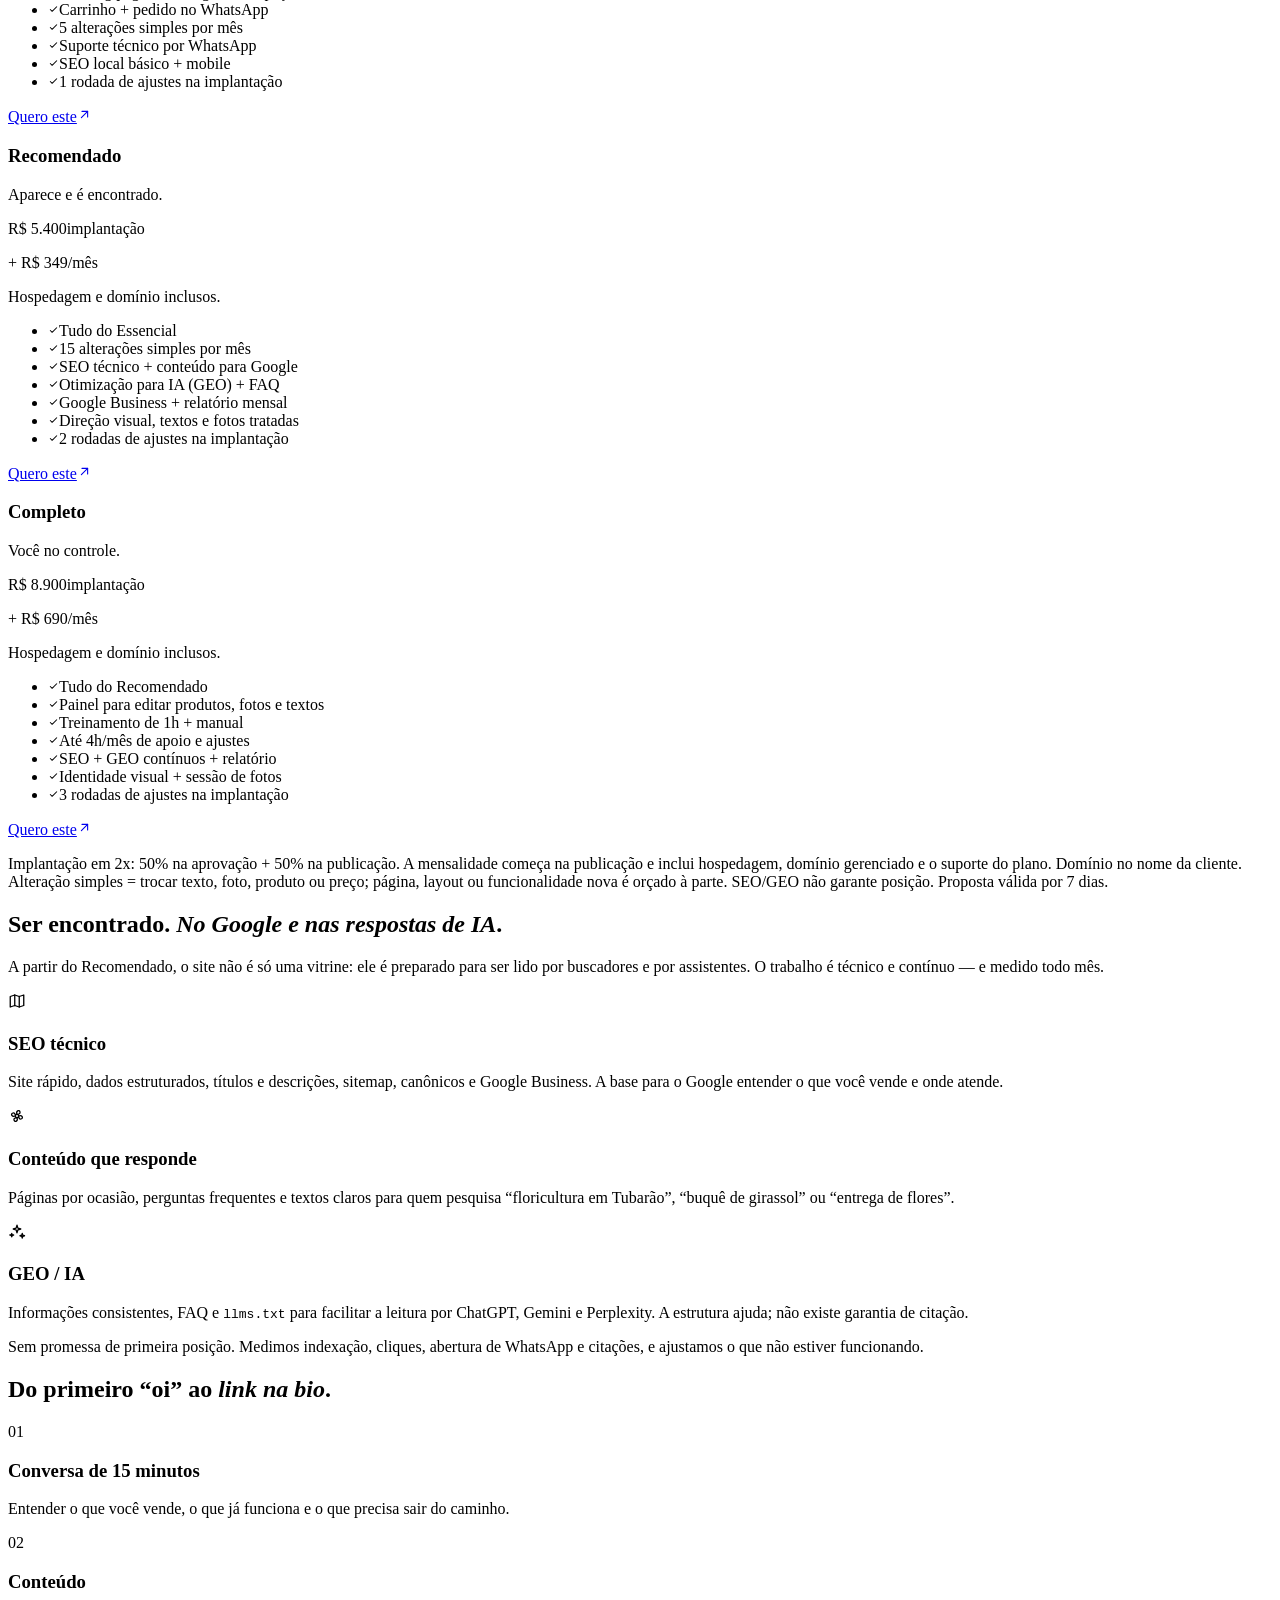
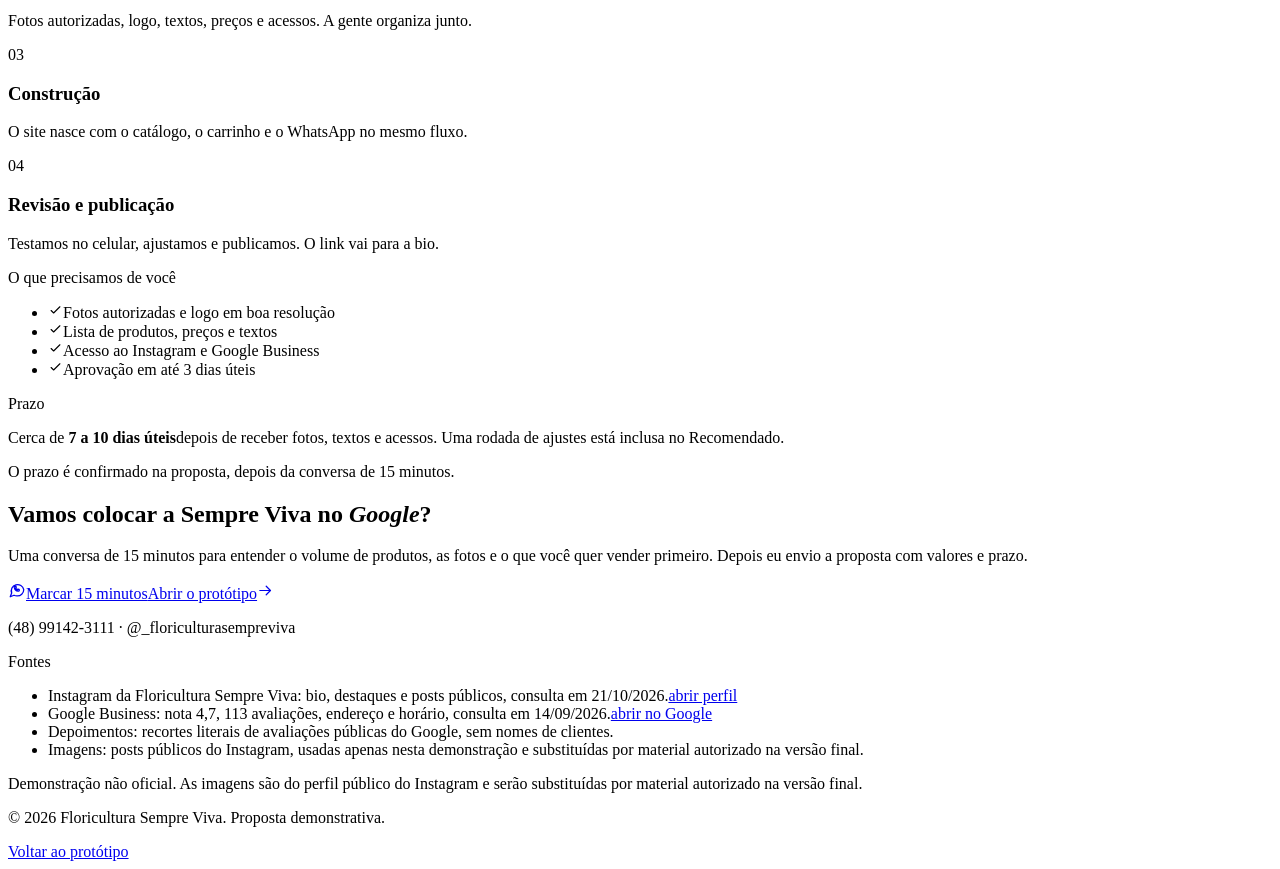
==== commit bcaad2da: "Atualiza planos com mensalidade, SEO e GEO" ====
--- a/apresentacao/index.html
+++ b/apresentacao/index.html
@@ -1 +1 @@
-<!DOCTYPE html><html lang="pt-BR"><head><meta charset="UTF-8"><meta name="viewport" content="width=device-width, initial-scale=1"><meta name="generator" content="Astro v7.4.2"><meta name="theme-color" content="#6e2f3a"><meta name="robots" content="noindex, nofollow"><meta name="description" content="Uma vitrine digital para 34 anos de flores: catálogo, carrinho e WhatsApp para a Floricultura Sempre Viva."><meta property="og:type" content="website"><meta property="og:locale" content="pt_BR"><meta property="og:title" content="Proposta — Floricultura Sempre Viva"><meta property="og:description" content="Uma vitrine digital para 34 anos de flores: catálogo, carrinho e WhatsApp para a Floricultura Sempre Viva."><meta property="og:image" content="/sv-demo-d35008/img/hero.webp"><link rel="icon" type="image/svg+xml" href="/sv-demo-d35008/favicon.svg"><link rel="preconnect" href="https://fonts.googleapis.com"><link rel="preconnect" href="https://fonts.gstatic.com" crossorigin><link href="https://fonts.googleapis.com/css2?family=Fraunces:ital,opsz,wght@0,9..144,300..700;1,9..144,300..700&family=Manrope:wght@400;500;600;700&display=swap" rel="stylesheet"><title>Proposta — Floricultura Sempre Viva</title><link rel="stylesheet" href="/sv-demo-d35008/_astro/Icon.DWQYzrTk.css"></head><body data-whatsapp="5548991423111" data-demo-message="Olá! Vim pelo site da Floricultura Sempre Viva e queria fazer um pedido."><a href="#conteudo" class="sr-only focus:not-sr-only focus:fixed focus:left-4 focus:top-4 focus:z-[100] focus:rounded-full focus:bg-brand focus:px-5 focus:py-3 focus:text-sm focus:font-semibold focus:text-white">Pular para o conteúdo</a><div class="border-b border-brand/20 bg-brand-deep text-surface"><a href="/sv-demo-d35008/apresentacao" class="mx-auto flex max-w-7xl items-center justify-center gap-2 px-4 py-1.5 text-[11px] font-semibold tracking-[0.04em] text-surface/85 transition hover:text-gold"><span class="h-1.5 w-1.5 shrink-0 rounded-full bg-gold"></span><span>Protótipo não oficial</span><span class="hidden sm:inline">· demonstração para Floricultura Sempre Viva</span></a></div><header class="sticky top-0 z-40 border-b border-ink/10 bg-surface/90 backdrop-blur-md"><div class="mx-auto flex h-16 max-w-5xl items-center justify-between px-5 sm:px-8"><a href="/sv-demo-d35008/" class="inline-flex items-center gap-2 text-sm font-semibold text-ink/60 transition hover:text-brand"><svg xmlns="http://www.w3.org/2000/svg" width="16" height="16" viewBox="0 0 24 24" fill="none" stroke="currentColor" stroke-width="1.75" stroke-linecap="round" stroke-linejoin="round" class="rotate-180" aria-hidden="true"><path d="M4 12h15"/><path d="m13 6 6 6-6 6"/></svg>Voltar ao protótipo</a><a href="/sv-demo-d35008/" class="btn-primary !px-4 !py-2.5 !text-xs">Abrir o site<svg xmlns="http://www.w3.org/2000/svg" width="15" height="15" viewBox="0 0 24 24" fill="none" stroke="currentColor" stroke-width="1.75" stroke-linecap="round" stroke-linejoin="round" class aria-hidden="true"><path d="M7 17 17 7"/><path d="M8 7h9v9"/></svg></a></div></header><main id="conteudo"><section class="relative overflow-hidden border-b border-ink/10"><div class="relative mx-auto max-w-5xl px-5 py-16 sm:px-8 sm:py-24"><h1 class="max-w-3xl font-display text-5xl font-light leading-[0.98] tracking-tight text-ink sm:text-6xl lg:text-7xl">Uma vitrine digital para <em class="italic text-brand">34 anos de flores</em>.</h1><p class="mt-6 max-w-2xl text-lg leading-relaxed text-ink/65">O que a Sempre Viva já construiu no Instagram — e o que falta para quem chega pelo Google encontrar o catálogo, o horário e o WhatsApp no mesmo lugar.</p><div class="mt-8 flex flex-col gap-3 sm:flex-row"><a href="/sv-demo-d35008/" class="btn-primary">Abrir o protótipo<svg xmlns="http://www.w3.org/2000/svg" width="18" height="18" viewBox="0 0 24 24" fill="none" stroke="currentColor" stroke-width="1.75" stroke-linecap="round" stroke-linejoin="round" class aria-hidden="true"><path d="M4 12h15"/><path d="m13 6 6 6-6 6"/></svg></a><a href="https://wa.me/5548991423111?text=Ol%C3%A1!%20Vi%20a%20proposta%20para%20a%20Floricultura%20Sempre%20Viva%20e%20queria%20marcar%2015%20minutos." target="_blank" rel="noopener noreferrer" class="btn-outline"><svg xmlns="http://www.w3.org/2000/svg" width="18" height="18" viewBox="0 0 24 24" fill="none" stroke="currentColor" stroke-width="1.75" stroke-linecap="round" stroke-linejoin="round" class aria-hidden="true"><path d="M21 11.5a8.4 8.4 0 0 1-9 8.4 9.2 9.2 0 0 1-4-.9L3 21l1.9-4.9A8.4 8.4 0 1 1 21 11.5Z"/><path d="M8.5 8.5c.3 2.7 2.3 4.7 5 5 .5.1 1.5-.4 1.5-1l-.2-1.2-1.7-.5-.7.8c-1-.4-1.8-1.2-2.2-2.2l.8-.7-.5-1.7-1.2-.2c-.6 0-1.1 1-1 1.5Z"/></svg>Marcar 15 minutos</a></div><p class="mt-4 text-xs text-ink/55">Protótipo não oficial · demonstração feita para esta proposta.</p></div></section><section class="border-b border-ink/10 py-16 sm:py-20"><div class="mx-auto max-w-5xl px-5 sm:px-8"><h2 class="section-title font-display font-light text-ink">A confiança já existe. <em class="italic text-brand">A vitrine, não</em>.</h2><div class="mt-9 grid grid-cols-2 gap-4 lg:grid-cols-4"><div class="rounded-[1.25rem] border border-ink/10 bg-surface p-5"><p class="font-display text-4xl leading-none text-brand">34</p><p class="mt-2 text-sm font-semibold text-ink">anos em Tubarão</p><p class="mt-2 text-xs leading-relaxed text-ink/55">Bio do Instagram, 21/10/2026.</p></div><div class="rounded-[1.25rem] border border-ink/10 bg-surface p-5"><p class="font-display text-4xl leading-none text-brand">4,7</p><p class="mt-2 text-sm font-semibold text-ink">no Google</p><p class="mt-2 text-xs leading-relaxed text-ink/55">113 avaliações, consulta em 14/09/2026.</p></div><div class="rounded-[1.25rem] border border-ink/10 bg-surface p-5"><p class="font-display text-4xl leading-none text-brand">11,8 mil</p><p class="mt-2 text-sm font-semibold text-ink">seguidores</p><p class="mt-2 text-xs leading-relaxed text-ink/55">Instagram, 21/10/2026.</p></div><div class="rounded-[1.25rem] border border-ink/10 bg-surface p-5"><p class="font-display text-4xl leading-none text-brand">1.973</p><p class="mt-2 text-sm font-semibold text-ink">posts publicados</p><p class="mt-2 text-xs leading-relaxed text-ink/55">Instagram, 21/10/2026.</p></div></div><div class="mt-6 rounded-[1.25rem] bg-surface-muted p-5 sm:p-6"><p class="max-w-prose text-sm leading-relaxed text-ink/70"><strong class="font-semibold text-ink">O link da bio</strong> leva direto para o WhatsApp. O domínio antigo<span class="font-mono text-xs text-ink/55">semprevivaflores.com.br</span>não respondeu na consulta de 21/10/2026. Quem pesquisa “floricultura em Tubarão” encontra o Google, o Instagram e o telefone — mas não uma página com o catálogo.</p></div></div></section><section class="border-b border-ink/10 py-16 sm:py-20"><div class="mx-auto max-w-5xl px-5 sm:px-8"><h2 class="section-title font-display font-light text-ink">O que custa hoje.</h2><div class="mt-9 grid gap-4 md:grid-cols-3"><div class="rounded-[1.25rem] border border-ink/10 bg-surface p-6"><span class="inline-flex h-10 w-10 items-center justify-center rounded-full bg-surface-muted text-brand"><svg xmlns="http://www.w3.org/2000/svg" width="18" height="18" viewBox="0 0 24 24" fill="none" stroke="currentColor" stroke-width="1.75" stroke-linecap="round" stroke-linejoin="round" class aria-hidden="true"><circle cx="12" cy="12" r="2.2"/><path d="M12 9.8c-1.8-4.6 2.8-6.8 4-3.2.7 2.1-1.8 3.2-4 3.2ZM14.2 12c4.6-1.8 6.8 2.8 3.2 4-2.1.7-3.2-1.8-3.2-4ZM12 14.2c1.8 4.6-2.8 6.8-4 3.2-.7-2.1 1.8-3.2 4-3.2ZM9.8 12C5.2 13.8 3 9.2 6.6 8c2.1-.7 3.2 1.8 3.2 4Z"/></svg></span><h3 class="mt-4 font-display text-xl leading-tight text-ink">Quem chega novo não vê o catálogo</h3><p class="mt-2 text-sm leading-relaxed text-ink/60">As fotos estão no Instagram, mas não existe uma vitrine com categorias, descrição e um próximo passo claro. O link da bio leva direto ao WhatsApp.</p></div><div class="rounded-[1.25rem] border border-ink/10 bg-surface p-6"><span class="inline-flex h-10 w-10 items-center justify-center rounded-full bg-surface-muted text-brand"><svg xmlns="http://www.w3.org/2000/svg" width="18" height="18" viewBox="0 0 24 24" fill="none" stroke="currentColor" stroke-width="1.75" stroke-linecap="round" stroke-linejoin="round" class aria-hidden="true"><circle cx="9" cy="20" r="1"/><circle cx="19" cy="20" r="1"/><path d="M2 3h2l2.4 11.2a2 2 0 0 0 2 1.6h8.9a2 2 0 0 0 2-1.6L21 7H6"/></svg></span><h3 class="mt-4 font-display text-xl leading-tight text-ink">O pedido começa do zero</h3><p class="mt-2 text-sm leading-relaxed text-ink/60">Cada conversa precisa repetir produto, tamanho, cor, endereço e prazo. O carrinho digital chega com o pedido já organizado.</p></div><div class="rounded-[1.25rem] border border-ink/10 bg-surface p-6"><span class="inline-flex h-10 w-10 items-center justify-center rounded-full bg-surface-muted text-brand"><svg xmlns="http://www.w3.org/2000/svg" width="18" height="18" viewBox="0 0 24 24" fill="none" stroke="currentColor" stroke-width="1.75" stroke-linecap="round" stroke-linejoin="round" class aria-hidden="true"><path d="m3 6 6-2 6 2 6-2v14l-6 2-6-2-6 2V6Z"/><path d="M9 4v14M15 6v14"/></svg></span><h3 class="mt-4 font-display text-xl leading-tight text-ink">A informação está espalhada</h3><p class="mt-2 text-sm leading-relaxed text-ink/60">Horário, entrega e localização vivem na bio, nos destaques e nas respostas. O site reúne tudo no mesmo lugar, pronto para o Google.</p></div></div><blockquote class="mt-8 max-w-prose border-l-2 border-brand pl-5 font-display text-2xl leading-snug text-ink/80 sm:text-3xl">“A Sempre Viva tem 34 anos, 4,7 no Google e 11,8 mil seguidores. O site transforma essa confiança em pedido com contexto.”</blockquote></div></section><section class="border-b border-ink/10 bg-surface-muted/40 py-16 sm:py-20"><div class="mx-auto max-w-5xl px-5 sm:px-8"><h2 class="section-title font-display font-light text-ink">A mesma marca. <em class="italic text-brand">Um novo endereço</em>.</h2><p class="mt-4 max-w-prose text-base leading-relaxed text-ink/65">O protótipo usa as fotos e a identidade públicas da Sempre Viva. No site final, as imagens são autorizadas, os textos são revisados e o catálogo é atualizado com o que estiver disponível na semana.</p><div class="mt-9 grid gap-5 lg:grid-cols-[1.35fr_0.65fr]"><a href="/sv-demo-d35008/" class="group relative block overflow-hidden rounded-[1.5rem] border border-ink/10 bg-surface shadow-sm"><div class="flex items-center gap-2 border-b border-ink/10 px-4 py-3"><span class="h-2.5 w-2.5 rounded-full bg-brand/30"></span><span class="h-2.5 w-2.5 rounded-full bg-gold/50"></span><span class="h-2.5 w-2.5 rounded-full bg-green/30"></span><span class="ml-2 text-[11px] font-medium text-ink/55">floriculturasempreviva.com.br</span></div><img src="/sv-demo-d35008/img/demo-home.webp" alt="Prévia do protótipo da Floricultura Sempre Viva no desktop." width="1440" height="900" class="aspect-[16/10] w-full object-cover object-top" loading="lazy"></a><div class="flex items-end justify-center rounded-[1.5rem] border border-ink/10 bg-surface p-6"><div class="w-full max-w-[240px] rounded-[2rem] border-[6px] border-ink/80 bg-ink p-1 shadow-xl"><img src="/sv-demo-d35008/img/demo-mobile.webp" alt="Prévia do protótipo da Floricultura Sempre Viva no celular." width="390" height="844" class="aspect-[9/19.5] w-full rounded-[1.5rem] object-cover object-top" loading="lazy"></div></div></div><div class="mt-6 flex flex-wrap gap-3"><a href="/sv-demo-d35008/" class="btn-primary">Ver a demo completa<svg xmlns="http://www.w3.org/2000/svg" width="18" height="18" viewBox="0 0 24 24" fill="none" stroke="currentColor" stroke-width="1.75" stroke-linecap="round" stroke-linejoin="round" class aria-hidden="true"><path d="M4 12h15"/><path d="m13 6 6 6-6 6"/></svg></a><a href="/sv-demo-d35008/#catalogo" class="btn-outline">Ir direto ao catálogo</a></div></div></section><section class="border-b border-ink/10 py-16 sm:py-20"><div class="mx-auto max-w-5xl px-5 sm:px-8"><h2 class="section-title font-display font-light text-ink">Três jeitos de <em class="italic text-brand">começar</em>.</h2><div class="mt-9 grid gap-5 lg:grid-cols-3"><div class="relative flex flex-col rounded-[1.5rem] border p-6 sm:p-7 border-ink/10 bg-surface"><h3 class="font-display text-2xl leading-tight text-brand">Essencial</h3><p class="mt-1 font-display text-xl leading-tight text-ink/75">A vitrine que já resolve.</p><p class="mt-3 font-display text-2xl leading-none text-brand">R$ 2.900</p><p class="mt-2 text-xs leading-relaxed text-ink/55">Projeto fechado · 30 dias de suporte. Hospedagem e domínio à parte.</p><ul class="mt-5 flex-1 space-y-2.5"><li class="flex gap-2.5 text-sm leading-relaxed"><span class="mt-0.5 inline-flex h-4 w-4 shrink-0 items-center justify-center rounded-full bg-brand/10 text-brand"><svg xmlns="http://www.w3.org/2000/svg" width="11" height="11" viewBox="0 0 24 24" fill="none" stroke="currentColor" stroke-width="2.2" stroke-linecap="round" stroke-linejoin="round" class aria-hidden="true"><path d="m5 12 4 4L19 6"/></svg></span><span class="text-ink/70">Landing page com a cara da Sempre Viva</span></li><li class="flex gap-2.5 text-sm leading-relaxed"><span class="mt-0.5 inline-flex h-4 w-4 shrink-0 items-center justify-center rounded-full bg-brand/10 text-brand"><svg xmlns="http://www.w3.org/2000/svg" width="11" height="11" viewBox="0 0 24 24" fill="none" stroke="currentColor" stroke-width="2.2" stroke-linecap="round" stroke-linejoin="round" class aria-hidden="true"><path d="m5 12 4 4L19 6"/></svg></span><span class="text-ink/70">Catálogo com até 10 peças e categorias</span></li><li class="flex gap-2.5 text-sm leading-relaxed"><span class="mt-0.5 inline-flex h-4 w-4 shrink-0 items-center justify-center rounded-full bg-brand/10 text-brand"><svg xmlns="http://www.w3.org/2000/svg" width="11" height="11" viewBox="0 0 24 24" fill="none" stroke="currentColor" stroke-width="2.2" stroke-linecap="round" stroke-linejoin="round" class aria-hidden="true"><path d="m5 12 4 4L19 6"/></svg></span><span class="text-ink/70">Carrinho que finaliza no WhatsApp</span></li><li class="flex gap-2.5 text-sm leading-relaxed"><span class="mt-0.5 inline-flex h-4 w-4 shrink-0 items-center justify-center rounded-full bg-brand/10 text-brand"><svg xmlns="http://www.w3.org/2000/svg" width="11" height="11" viewBox="0 0 24 24" fill="none" stroke="currentColor" stroke-width="2.2" stroke-linecap="round" stroke-linejoin="round" class aria-hidden="true"><path d="m5 12 4 4L19 6"/></svg></span><span class="text-ink/70">Endereço, horário, mapa e redes sociais</span></li><li class="flex gap-2.5 text-sm leading-relaxed"><span class="mt-0.5 inline-flex h-4 w-4 shrink-0 items-center justify-center rounded-full bg-brand/10 text-brand"><svg xmlns="http://www.w3.org/2000/svg" width="11" height="11" viewBox="0 0 24 24" fill="none" stroke="currentColor" stroke-width="2.2" stroke-linecap="round" stroke-linejoin="round" class aria-hidden="true"><path d="m5 12 4 4L19 6"/></svg></span><span class="text-ink/70">SEO local e versão mobile</span></li><li class="flex gap-2.5 text-sm leading-relaxed"><span class="mt-0.5 inline-flex h-4 w-4 shrink-0 items-center justify-center rounded-full bg-brand/10 text-brand"><svg xmlns="http://www.w3.org/2000/svg" width="11" height="11" viewBox="0 0 24 24" fill="none" stroke="currentColor" stroke-width="2.2" stroke-linecap="round" stroke-linejoin="round" class aria-hidden="true"><path d="m5 12 4 4L19 6"/></svg></span><span class="text-ink/70">Uma rodada de ajustes</span></li></ul><a href="https://wa.me/5548991423111?text=Ol%C3%A1!%20Queria%20saber%20mais%20sobre%20o%20plano%20Essencial%20para%20a%20Floricultura%20Sempre%20Viva." target="_blank" rel="noopener noreferrer" class="mt-6 inline-flex items-center justify-center gap-2 rounded-full px-5 py-3 text-sm font-bold transition bg-brand text-white hover:bg-brand-deep">Quero este<svg xmlns="http://www.w3.org/2000/svg" width="15" height="15" viewBox="0 0 24 24" fill="none" stroke="currentColor" stroke-width="1.75" stroke-linecap="round" stroke-linejoin="round" class aria-hidden="true"><path d="M7 17 17 7"/><path d="M8 7h9v9"/></svg></a></div><div class="relative flex flex-col rounded-[1.5rem] border p-6 sm:p-7 border-brand bg-brand-deep text-surface"><h3 class="font-display text-2xl leading-tight text-gold">Recomendado</h3><p class="mt-1 font-display text-xl leading-tight text-surface/85">A vitrine que trabalha sozinha.</p><p class="mt-3 font-display text-2xl leading-none text-gold">R$ 5.400</p><p class="mt-2 text-xs leading-relaxed text-surface/70">Projeto fechado · 60 dias de suporte. Hospedagem e domínio à parte.</p><ul class="mt-5 flex-1 space-y-2.5"><li class="flex gap-2.5 text-sm leading-relaxed"><span class="mt-0.5 inline-flex h-4 w-4 shrink-0 items-center justify-center rounded-full bg-gold/15 text-gold"><svg xmlns="http://www.w3.org/2000/svg" width="11" height="11" viewBox="0 0 24 24" fill="none" stroke="currentColor" stroke-width="2.2" stroke-linecap="round" stroke-linejoin="round" class aria-hidden="true"><path d="m5 12 4 4L19 6"/></svg></span><span class="text-surface/80">Tudo do Essencial</span></li><li class="flex gap-2.5 text-sm leading-relaxed"><span class="mt-0.5 inline-flex h-4 w-4 shrink-0 items-center justify-center rounded-full bg-gold/15 text-gold"><svg xmlns="http://www.w3.org/2000/svg" width="11" height="11" viewBox="0 0 24 24" fill="none" stroke="currentColor" stroke-width="2.2" stroke-linecap="round" stroke-linejoin="round" class aria-hidden="true"><path d="m5 12 4 4L19 6"/></svg></span><span class="text-surface/80">Direção visual aplicada e fotos tratadas</span></li><li class="flex gap-2.5 text-sm leading-relaxed"><span class="mt-0.5 inline-flex h-4 w-4 shrink-0 items-center justify-center rounded-full bg-gold/15 text-gold"><svg xmlns="http://www.w3.org/2000/svg" width="11" height="11" viewBox="0 0 24 24" fill="none" stroke="currentColor" stroke-width="2.2" stroke-linecap="round" stroke-linejoin="round" class aria-hidden="true"><path d="m5 12 4 4L19 6"/></svg></span><span class="text-surface/80">Textos e organização do catálogo (até 12 peças)</span></li><li class="flex gap-2.5 text-sm leading-relaxed"><span class="mt-0.5 inline-flex h-4 w-4 shrink-0 items-center justify-center rounded-full bg-gold/15 text-gold"><svg xmlns="http://www.w3.org/2000/svg" width="11" height="11" viewBox="0 0 24 24" fill="none" stroke="currentColor" stroke-width="2.2" stroke-linecap="round" stroke-linejoin="round" class aria-hidden="true"><path d="m5 12 4 4L19 6"/></svg></span><span class="text-surface/80">Google Business e link da bio</span></li><li class="flex gap-2.5 text-sm leading-relaxed"><span class="mt-0.5 inline-flex h-4 w-4 shrink-0 items-center justify-center rounded-full bg-gold/15 text-gold"><svg xmlns="http://www.w3.org/2000/svg" width="11" height="11" viewBox="0 0 24 24" fill="none" stroke="currentColor" stroke-width="2.2" stroke-linecap="round" stroke-linejoin="round" class aria-hidden="true"><path d="m5 12 4 4L19 6"/></svg></span><span class="text-surface/80">Catálogo preparado para atualização rápida</span></li><li class="flex gap-2.5 text-sm leading-relaxed"><span class="mt-0.5 inline-flex h-4 w-4 shrink-0 items-center justify-center rounded-full bg-gold/15 text-gold"><svg xmlns="http://www.w3.org/2000/svg" width="11" height="11" viewBox="0 0 24 24" fill="none" stroke="currentColor" stroke-width="2.2" stroke-linecap="round" stroke-linejoin="round" class aria-hidden="true"><path d="m5 12 4 4L19 6"/></svg></span><span class="text-surface/80">Duas rodadas de ajustes</span></li></ul><a href="https://wa.me/5548991423111?text=Ol%C3%A1!%20Queria%20saber%20mais%20sobre%20o%20plano%20Recomendado%20para%20a%20Floricultura%20Sempre%20Viva." target="_blank" rel="noopener noreferrer" class="mt-6 inline-flex items-center justify-center gap-2 rounded-full px-5 py-3 text-sm font-bold transition bg-gold text-brand-deep hover:bg-gold/90">Quero este<svg xmlns="http://www.w3.org/2000/svg" width="15" height="15" viewBox="0 0 24 24" fill="none" stroke="currentColor" stroke-width="1.75" stroke-linecap="round" stroke-linejoin="round" class aria-hidden="true"><path d="M7 17 17 7"/><path d="M8 7h9v9"/></svg></a></div><div class="relative flex flex-col rounded-[1.5rem] border p-6 sm:p-7 border-ink/10 bg-surface"><h3 class="font-display text-2xl leading-tight text-brand">Completo</h3><p class="mt-1 font-display text-xl leading-tight text-ink/75">A vitrine que cresce com a marca.</p><p class="mt-3 font-display text-2xl leading-none text-brand">R$ 8.900</p><p class="mt-2 text-xs leading-relaxed text-ink/55">Projeto fechado · 3 meses de manutenção inclusos. Hospedagem e domínio à parte.</p><ul class="mt-5 flex-1 space-y-2.5"><li class="flex gap-2.5 text-sm leading-relaxed"><span class="mt-0.5 inline-flex h-4 w-4 shrink-0 items-center justify-center rounded-full bg-brand/10 text-brand"><svg xmlns="http://www.w3.org/2000/svg" width="11" height="11" viewBox="0 0 24 24" fill="none" stroke="currentColor" stroke-width="2.2" stroke-linecap="round" stroke-linejoin="round" class aria-hidden="true"><path d="m5 12 4 4L19 6"/></svg></span><span class="text-ink/70">Tudo do Recomendado</span></li><li class="flex gap-2.5 text-sm leading-relaxed"><span class="mt-0.5 inline-flex h-4 w-4 shrink-0 items-center justify-center rounded-full bg-brand/10 text-brand"><svg xmlns="http://www.w3.org/2000/svg" width="11" height="11" viewBox="0 0 24 24" fill="none" stroke="currentColor" stroke-width="2.2" stroke-linecap="round" stroke-linejoin="round" class aria-hidden="true"><path d="m5 12 4 4L19 6"/></svg></span><span class="text-ink/70">Identidade visual e sessão de fotos</span></li><li class="flex gap-2.5 text-sm leading-relaxed"><span class="mt-0.5 inline-flex h-4 w-4 shrink-0 items-center justify-center rounded-full bg-brand/10 text-brand"><svg xmlns="http://www.w3.org/2000/svg" width="11" height="11" viewBox="0 0 24 24" fill="none" stroke="currentColor" stroke-width="2.2" stroke-linecap="round" stroke-linejoin="round" class aria-hidden="true"><path d="m5 12 4 4L19 6"/></svg></span><span class="text-ink/70">Calendário de conteúdo para o Instagram</span></li><li class="flex gap-2.5 text-sm leading-relaxed"><span class="mt-0.5 inline-flex h-4 w-4 shrink-0 items-center justify-center rounded-full bg-brand/10 text-brand"><svg xmlns="http://www.w3.org/2000/svg" width="11" height="11" viewBox="0 0 24 24" fill="none" stroke="currentColor" stroke-width="2.2" stroke-linecap="round" stroke-linejoin="round" class aria-hidden="true"><path d="m5 12 4 4L19 6"/></svg></span><span class="text-ink/70">Manutenção mensal e relatório de cliques</span></li><li class="flex gap-2.5 text-sm leading-relaxed"><span class="mt-0.5 inline-flex h-4 w-4 shrink-0 items-center justify-center rounded-full bg-brand/10 text-brand"><svg xmlns="http://www.w3.org/2000/svg" width="11" height="11" viewBox="0 0 24 24" fill="none" stroke="currentColor" stroke-width="2.2" stroke-linecap="round" stroke-linejoin="round" class aria-hidden="true"><path d="m5 12 4 4L19 6"/></svg></span><span class="text-ink/70">Campanhas sazonais (Namorados, Natal, etc.)</span></li><li class="flex gap-2.5 text-sm leading-relaxed"><span class="mt-0.5 inline-flex h-4 w-4 shrink-0 items-center justify-center rounded-full bg-brand/10 text-brand"><svg xmlns="http://www.w3.org/2000/svg" width="11" height="11" viewBox="0 0 24 24" fill="none" stroke="currentColor" stroke-width="2.2" stroke-linecap="round" stroke-linejoin="round" class aria-hidden="true"><path d="m5 12 4 4L19 6"/></svg></span><span class="text-ink/70">Três rodadas de ajustes</span></li></ul><a href="https://wa.me/5548991423111?text=Ol%C3%A1!%20Queria%20saber%20mais%20sobre%20o%20plano%20Completo%20para%20a%20Floricultura%20Sempre%20Viva." target="_blank" rel="noopener noreferrer" class="mt-6 inline-flex items-center justify-center gap-2 rounded-full px-5 py-3 text-sm font-bold transition bg-brand text-white hover:bg-brand-deep">Quero este<svg xmlns="http://www.w3.org/2000/svg" width="15" height="15" viewBox="0 0 24 24" fill="none" stroke="currentColor" stroke-width="1.75" stroke-linecap="round" stroke-linejoin="round" class aria-hidden="true"><path d="M7 17 17 7"/><path d="M8 7h9v9"/></svg></a></div></div><p class="mt-5 max-w-prose text-xs leading-relaxed text-ink/55">Valores à vista ou 50% na aprovação + 50% na publicação. Hospedagem e domínio à parte (aprox. R$ 40–70/mês). Não incluso: anúncios, fotos fora do Completo e manutenção fora do plano. Proposta válida por 7 dias.</p></div></section><section class="border-b border-ink/10 bg-surface-muted/40 py-16 sm:py-20"><div class="mx-auto max-w-5xl px-5 sm:px-8"><h2 class="section-title font-display font-light text-ink">Do primeiro “oi” ao <em class="italic text-brand">link na bio</em>.</h2><div class="mt-9 grid gap-4 sm:grid-cols-2 lg:grid-cols-4"><div class="rounded-[1.25rem] border border-ink/10 bg-surface p-5"><p class="font-display text-3xl leading-none text-brand/25">01</p><h3 class="mt-3 font-display text-lg leading-tight text-ink">Conversa de 15 minutos</h3><p class="mt-2 text-sm leading-relaxed text-ink/55">Entender o que você vende, o que já funciona e o que precisa sair do caminho.</p></div><div class="rounded-[1.25rem] border border-ink/10 bg-surface p-5"><p class="font-display text-3xl leading-none text-brand/25">02</p><h3 class="mt-3 font-display text-lg leading-tight text-ink">Conteúdo</h3><p class="mt-2 text-sm leading-relaxed text-ink/55">Fotos autorizadas, logo, textos, preços e acessos. A gente organiza junto.</p></div><div class="rounded-[1.25rem] border border-ink/10 bg-surface p-5"><p class="font-display text-3xl leading-none text-brand/25">03</p><h3 class="mt-3 font-display text-lg leading-tight text-ink">Construção</h3><p class="mt-2 text-sm leading-relaxed text-ink/55">O site nasce com o catálogo, o carrinho e o WhatsApp no mesmo fluxo.</p></div><div class="rounded-[1.25rem] border border-ink/10 bg-surface p-5"><p class="font-display text-3xl leading-none text-brand/25">04</p><h3 class="mt-3 font-display text-lg leading-tight text-ink">Revisão e publicação</h3><p class="mt-2 text-sm leading-relaxed text-ink/55">Testamos no celular, ajustamos e publicamos. O link vai para a bio.</p></div></div><div class="mt-8 grid gap-5 rounded-[1.5rem] border border-ink/10 bg-surface p-6 sm:grid-cols-2 sm:p-8"><div><p class="eyebrow">O que precisamos de você</p><ul class="mt-3 space-y-2 text-sm text-ink/65"><li class="flex gap-2"><svg xmlns="http://www.w3.org/2000/svg" width="15" height="15" viewBox="0 0 24 24" fill="none" stroke="currentColor" stroke-width="1.75" stroke-linecap="round" stroke-linejoin="round" class="mt-0.5 shrink-0 text-brand" aria-hidden="true"><path d="m5 12 4 4L19 6"/></svg>Fotos autorizadas e logo em boa resolução</li><li class="flex gap-2"><svg xmlns="http://www.w3.org/2000/svg" width="15" height="15" viewBox="0 0 24 24" fill="none" stroke="currentColor" stroke-width="1.75" stroke-linecap="round" stroke-linejoin="round" class="mt-0.5 shrink-0 text-brand" aria-hidden="true"><path d="m5 12 4 4L19 6"/></svg>Lista de produtos, preços e textos</li><li class="flex gap-2"><svg xmlns="http://www.w3.org/2000/svg" width="15" height="15" viewBox="0 0 24 24" fill="none" stroke="currentColor" stroke-width="1.75" stroke-linecap="round" stroke-linejoin="round" class="mt-0.5 shrink-0 text-brand" aria-hidden="true"><path d="m5 12 4 4L19 6"/></svg>Acesso ao Instagram e Google Business</li><li class="flex gap-2"><svg xmlns="http://www.w3.org/2000/svg" width="15" height="15" viewBox="0 0 24 24" fill="none" stroke="currentColor" stroke-width="1.75" stroke-linecap="round" stroke-linejoin="round" class="mt-0.5 shrink-0 text-brand" aria-hidden="true"><path d="m5 12 4 4L19 6"/></svg>Aprovação em até 3 dias úteis</li></ul></div><div><p class="eyebrow">Prazo</p><p class="mt-3 text-sm leading-relaxed text-ink/65">Cerca de <strong class="font-semibold text-ink">7 a 10 dias úteis</strong>depois de receber fotos, textos e acessos. Uma rodada de ajustes está inclusa no Recomendado.</p><p class="mt-4 text-xs leading-relaxed text-ink/55">O prazo é confirmado na proposta, depois da conversa de 15 minutos.</p></div></div></div></section><section class="py-16 sm:py-20"><div class="mx-auto max-w-5xl px-5 sm:px-8"><div class="overflow-hidden rounded-[2rem] bg-brand-deep p-8 text-surface sm:p-12"><h2 class="max-w-2xl font-display text-4xl font-light leading-tight sm:text-5xl">Vamos colocar a Sempre Viva no <em class="italic text-gold">Google</em>?</h2><p class="mt-4 max-w-prose text-sm leading-relaxed text-surface/70">Uma conversa de 15 minutos para entender o volume de produtos, as fotos e o que você quer vender primeiro. Depois eu envio a proposta com valores e prazo.</p><div class="mt-7 flex flex-col gap-3 sm:flex-row"><a href="https://wa.me/5548991423111?text=Ol%C3%A1!%20Vi%20a%20proposta%20para%20a%20Floricultura%20Sempre%20Viva%20e%20queria%20marcar%2015%20minutos." target="_blank" rel="noopener noreferrer" class="inline-flex items-center justify-center gap-2 rounded-full bg-whatsapp px-5 py-3 text-sm font-bold text-white transition hover:bg-whatsapp-deep"><svg xmlns="http://www.w3.org/2000/svg" width="18" height="18" viewBox="0 0 24 24" fill="none" stroke="currentColor" stroke-width="1.75" stroke-linecap="round" stroke-linejoin="round" class aria-hidden="true"><path d="M21 11.5a8.4 8.4 0 0 1-9 8.4 9.2 9.2 0 0 1-4-.9L3 21l1.9-4.9A8.4 8.4 0 1 1 21 11.5Z"/><path d="M8.5 8.5c.3 2.7 2.3 4.7 5 5 .5.1 1.5-.4 1.5-1l-.2-1.2-1.7-.5-.7.8c-1-.4-1.8-1.2-2.2-2.2l.8-.7-.5-1.7-1.2-.2c-.6 0-1.1 1-1 1.5Z"/></svg>Marcar 15 minutos</a><a href="/sv-demo-d35008/" class="inline-flex items-center justify-center gap-2 rounded-full border border-surface/25 px-5 py-3 text-sm font-bold text-surface transition hover:border-gold hover:text-gold">Abrir o protótipo<svg xmlns="http://www.w3.org/2000/svg" width="17" height="17" viewBox="0 0 24 24" fill="none" stroke="currentColor" stroke-width="1.75" stroke-linecap="round" stroke-linejoin="round" class aria-hidden="true"><path d="M4 12h15"/><path d="m13 6 6 6-6 6"/></svg></a></div><p class="mt-5 text-xs text-surface/40">(48) 99142-3111 · @_floriculturasempreviva</p></div><div class="mt-10 border-t border-ink/10 pt-6"><p class="text-[11px] font-bold uppercase tracking-[0.2em] text-ink/55">Fontes</p><ul class="mt-3 max-w-prose space-y-2 text-xs leading-relaxed text-ink/55"><li>Instagram da Floricultura Sempre Viva: bio, destaques e posts públicos, consulta em 21/10/2026.<a href="https://www.instagram.com/_floriculturasempreviva/" target="_blank" rel="noopener noreferrer" class="ml-1 font-semibold text-brand hover:underline">abrir perfil</a></li><li>Google Business: nota 4,7, 113 avaliações, endereço e horário, consulta em 14/09/2026.<a href="https://www.google.com/maps/search/?api=1&amp;query=Floricultura+Sempre+Viva+Tubar%C3%A3o" target="_blank" rel="noopener noreferrer" class="ml-1 font-semibold text-brand hover:underline">abrir no Google</a></li><li>Depoimentos: recortes literais de avaliações públicas do Google, sem nomes de clientes.</li><li>Imagens: posts públicos do Instagram, usadas apenas nesta demonstração e substituídas por material autorizado na versão final.</li></ul><p class="mt-4 max-w-prose text-xs leading-relaxed text-ink/55">Demonstração não oficial. As imagens são do perfil público do Instagram e serão substituídas por material autorizado na versão final.</p></div></div></section></main><footer class="border-t border-ink/10 py-6"><div class="mx-auto flex max-w-5xl flex-col gap-2 px-5 text-xs text-ink/55 sm:flex-row sm:items-center sm:justify-between sm:px-8"><p>© 2026 Floricultura Sempre Viva. Proposta demonstrativa.</p><a href="/sv-demo-d35008/" class="font-semibold text-ink/50 transition hover:text-brand">Voltar ao protótipo</a></div></footer></body></html>+<!DOCTYPE html><html lang="pt-BR"><head><meta charset="UTF-8"><meta name="viewport" content="width=device-width, initial-scale=1"><meta name="generator" content="Astro v7.4.2"><meta name="theme-color" content="#6e2f3a"><meta name="robots" content="noindex, nofollow"><meta name="description" content="Uma vitrine digital para 34 anos de flores: catálogo, carrinho e WhatsApp para a Floricultura Sempre Viva."><meta property="og:type" content="website"><meta property="og:locale" content="pt_BR"><meta property="og:title" content="Proposta — Floricultura Sempre Viva"><meta property="og:description" content="Uma vitrine digital para 34 anos de flores: catálogo, carrinho e WhatsApp para a Floricultura Sempre Viva."><meta property="og:image" content="/sv-demo-d35008/img/hero.webp"><link rel="icon" type="image/svg+xml" href="/sv-demo-d35008/favicon.svg"><link rel="preconnect" href="https://fonts.googleapis.com"><link rel="preconnect" href="https://fonts.gstatic.com" crossorigin><link href="https://fonts.googleapis.com/css2?family=Fraunces:ital,opsz,wght@0,9..144,300..700;1,9..144,300..700&family=Manrope:wght@400;500;600;700&display=swap" rel="stylesheet"><title>Proposta — Floricultura Sempre Viva</title><link rel="stylesheet" href="/sv-demo-d35008/_astro/Icon.CvAq8eWj.css"></head><body data-whatsapp="5548991423111" data-demo-message="Olá! Vim pelo site da Floricultura Sempre Viva e queria fazer um pedido."><a href="#conteudo" class="sr-only focus:not-sr-only focus:fixed focus:left-4 focus:top-4 focus:z-[100] focus:rounded-full focus:bg-brand focus:px-5 focus:py-3 focus:text-sm focus:font-semibold focus:text-white">Pular para o conteúdo</a><div class="border-b border-brand/20 bg-brand-deep text-surface"><a href="/sv-demo-d35008/apresentacao" class="mx-auto flex max-w-7xl items-center justify-center gap-2 px-4 py-1.5 text-[11px] font-semibold tracking-[0.04em] text-surface/85 transition hover:text-gold"><span class="h-1.5 w-1.5 shrink-0 rounded-full bg-gold"></span><span>Protótipo não oficial</span><span class="hidden sm:inline">· demonstração para Floricultura Sempre Viva</span></a></div><header class="sticky top-0 z-40 border-b border-ink/10 bg-surface/90 backdrop-blur-md"><div class="mx-auto flex h-16 max-w-5xl items-center justify-between px-5 sm:px-8"><a href="/sv-demo-d35008/" class="inline-flex items-center gap-2 text-sm font-semibold text-ink/60 transition hover:text-brand"><svg xmlns="http://www.w3.org/2000/svg" width="16" height="16" viewBox="0 0 24 24" fill="none" stroke="currentColor" stroke-width="1.75" stroke-linecap="round" stroke-linejoin="round" class="rotate-180" aria-hidden="true"><path d="M4 12h15"/><path d="m13 6 6 6-6 6"/></svg>Voltar ao protótipo</a><a href="/sv-demo-d35008/" class="btn-primary !px-4 !py-2.5 !text-xs">Abrir o site<svg xmlns="http://www.w3.org/2000/svg" width="15" height="15" viewBox="0 0 24 24" fill="none" stroke="currentColor" stroke-width="1.75" stroke-linecap="round" stroke-linejoin="round" class aria-hidden="true"><path d="M7 17 17 7"/><path d="M8 7h9v9"/></svg></a></div></header><main id="conteudo"><section class="relative overflow-hidden border-b border-ink/10"><div class="relative mx-auto max-w-5xl px-5 py-16 sm:px-8 sm:py-24"><h1 class="max-w-3xl font-display text-5xl font-light leading-[0.98] tracking-tight text-ink sm:text-6xl lg:text-7xl">Uma vitrine digital para <em class="italic text-brand">34 anos de flores</em>.</h1><p class="mt-6 max-w-2xl text-lg leading-relaxed text-ink/65">O que a Sempre Viva já construiu no Instagram — e o que falta para quem chega pelo Google encontrar o catálogo, o horário e o WhatsApp no mesmo lugar.</p><div class="mt-8 flex flex-col gap-3 sm:flex-row"><a href="/sv-demo-d35008/" class="btn-primary">Abrir o protótipo<svg xmlns="http://www.w3.org/2000/svg" width="18" height="18" viewBox="0 0 24 24" fill="none" stroke="currentColor" stroke-width="1.75" stroke-linecap="round" stroke-linejoin="round" class aria-hidden="true"><path d="M4 12h15"/><path d="m13 6 6 6-6 6"/></svg></a><a href="https://wa.me/5548991423111?text=Ol%C3%A1!%20Vi%20a%20proposta%20para%20a%20Floricultura%20Sempre%20Viva%20e%20queria%20marcar%2015%20minutos." target="_blank" rel="noopener noreferrer" class="btn-outline"><svg xmlns="http://www.w3.org/2000/svg" width="18" height="18" viewBox="0 0 24 24" fill="none" stroke="currentColor" stroke-width="1.75" stroke-linecap="round" stroke-linejoin="round" class aria-hidden="true"><path d="M21 11.5a8.4 8.4 0 0 1-9 8.4 9.2 9.2 0 0 1-4-.9L3 21l1.9-4.9A8.4 8.4 0 1 1 21 11.5Z"/><path d="M8.5 8.5c.3 2.7 2.3 4.7 5 5 .5.1 1.5-.4 1.5-1l-.2-1.2-1.7-.5-.7.8c-1-.4-1.8-1.2-2.2-2.2l.8-.7-.5-1.7-1.2-.2c-.6 0-1.1 1-1 1.5Z"/></svg>Marcar 15 minutos</a></div><p class="mt-4 text-xs text-ink/55">Protótipo não oficial · demonstração feita para esta proposta.</p></div></section><section class="border-b border-ink/10 py-16 sm:py-20"><div class="mx-auto max-w-5xl px-5 sm:px-8"><h2 class="section-title font-display font-light text-ink">A confiança já existe. <em class="italic text-brand">A vitrine, não</em>.</h2><div class="mt-9 grid grid-cols-2 gap-4 lg:grid-cols-4"><div class="rounded-[1.25rem] border border-ink/10 bg-surface p-5"><p class="font-display text-4xl leading-none text-brand">34</p><p class="mt-2 text-sm font-semibold text-ink">anos em Tubarão</p><p class="mt-2 text-xs leading-relaxed text-ink/55">Bio do Instagram, 21/10/2026.</p></div><div class="rounded-[1.25rem] border border-ink/10 bg-surface p-5"><p class="font-display text-4xl leading-none text-brand">4,7</p><p class="mt-2 text-sm font-semibold text-ink">no Google</p><p class="mt-2 text-xs leading-relaxed text-ink/55">113 avaliações, consulta em 14/09/2026.</p></div><div class="rounded-[1.25rem] border border-ink/10 bg-surface p-5"><p class="font-display text-4xl leading-none text-brand">11,8 mil</p><p class="mt-2 text-sm font-semibold text-ink">seguidores</p><p class="mt-2 text-xs leading-relaxed text-ink/55">Instagram, 21/10/2026.</p></div><div class="rounded-[1.25rem] border border-ink/10 bg-surface p-5"><p class="font-display text-4xl leading-none text-brand">1.973</p><p class="mt-2 text-sm font-semibold text-ink">posts publicados</p><p class="mt-2 text-xs leading-relaxed text-ink/55">Instagram, 21/10/2026.</p></div></div><div class="mt-6 rounded-[1.25rem] bg-surface-muted p-5 sm:p-6"><p class="max-w-prose text-sm leading-relaxed text-ink/70"><strong class="font-semibold text-ink">O link da bio</strong> leva direto para o WhatsApp. O domínio antigo<span class="font-mono text-xs text-ink/55">semprevivaflores.com.br</span>não respondeu na consulta de 21/10/2026. Quem pesquisa “floricultura em Tubarão” encontra o Google, o Instagram e o telefone — mas não uma página com o catálogo.</p></div></div></section><section class="border-b border-ink/10 py-16 sm:py-20"><div class="mx-auto max-w-5xl px-5 sm:px-8"><h2 class="section-title font-display font-light text-ink">O que custa hoje.</h2><div class="mt-9 grid gap-4 md:grid-cols-3"><div class="rounded-[1.25rem] border border-ink/10 bg-surface p-6"><span class="inline-flex h-10 w-10 items-center justify-center rounded-full bg-surface-muted text-brand"><svg xmlns="http://www.w3.org/2000/svg" width="18" height="18" viewBox="0 0 24 24" fill="none" stroke="currentColor" stroke-width="1.75" stroke-linecap="round" stroke-linejoin="round" class aria-hidden="true"><circle cx="12" cy="12" r="2.2"/><path d="M12 9.8c-1.8-4.6 2.8-6.8 4-3.2.7 2.1-1.8 3.2-4 3.2ZM14.2 12c4.6-1.8 6.8 2.8 3.2 4-2.1.7-3.2-1.8-3.2-4ZM12 14.2c1.8 4.6-2.8 6.8-4 3.2-.7-2.1 1.8-3.2 4-3.2ZM9.8 12C5.2 13.8 3 9.2 6.6 8c2.1-.7 3.2 1.8 3.2 4Z"/></svg></span><h3 class="mt-4 font-display text-xl leading-tight text-ink">Quem chega novo não vê o catálogo</h3><p class="mt-2 text-sm leading-relaxed text-ink/60">As fotos estão no Instagram, mas não existe uma vitrine com categorias, descrição e um próximo passo claro. O link da bio leva direto ao WhatsApp.</p></div><div class="rounded-[1.25rem] border border-ink/10 bg-surface p-6"><span class="inline-flex h-10 w-10 items-center justify-center rounded-full bg-surface-muted text-brand"><svg xmlns="http://www.w3.org/2000/svg" width="18" height="18" viewBox="0 0 24 24" fill="none" stroke="currentColor" stroke-width="1.75" stroke-linecap="round" stroke-linejoin="round" class aria-hidden="true"><circle cx="9" cy="20" r="1"/><circle cx="19" cy="20" r="1"/><path d="M2 3h2l2.4 11.2a2 2 0 0 0 2 1.6h8.9a2 2 0 0 0 2-1.6L21 7H6"/></svg></span><h3 class="mt-4 font-display text-xl leading-tight text-ink">O pedido começa do zero</h3><p class="mt-2 text-sm leading-relaxed text-ink/60">Cada conversa precisa repetir produto, tamanho, cor, endereço e prazo. O carrinho digital chega com o pedido já organizado.</p></div><div class="rounded-[1.25rem] border border-ink/10 bg-surface p-6"><span class="inline-flex h-10 w-10 items-center justify-center rounded-full bg-surface-muted text-brand"><svg xmlns="http://www.w3.org/2000/svg" width="18" height="18" viewBox="0 0 24 24" fill="none" stroke="currentColor" stroke-width="1.75" stroke-linecap="round" stroke-linejoin="round" class aria-hidden="true"><path d="m3 6 6-2 6 2 6-2v14l-6 2-6-2-6 2V6Z"/><path d="M9 4v14M15 6v14"/></svg></span><h3 class="mt-4 font-display text-xl leading-tight text-ink">A informação está espalhada</h3><p class="mt-2 text-sm leading-relaxed text-ink/60">Horário, entrega e localização vivem na bio, nos destaques e nas respostas. O site reúne tudo no mesmo lugar, pronto para o Google.</p></div></div><blockquote class="mt-8 max-w-prose border-l-2 border-brand pl-5 font-display text-2xl leading-snug text-ink/80 sm:text-3xl">“A Sempre Viva tem 34 anos, 4,7 no Google e 11,8 mil seguidores. O site transforma essa confiança em pedido com contexto.”</blockquote></div></section><section class="border-b border-ink/10 bg-surface-muted/40 py-16 sm:py-20"><div class="mx-auto max-w-5xl px-5 sm:px-8"><h2 class="section-title font-display font-light text-ink">A mesma marca. <em class="italic text-brand">Um novo endereço</em>.</h2><p class="mt-4 max-w-prose text-base leading-relaxed text-ink/65">O protótipo usa as fotos e a identidade públicas da Sempre Viva. No site final, as imagens são autorizadas, os textos são revisados e o catálogo é atualizado com o que estiver disponível na semana.</p><div class="mt-9 grid gap-5 lg:grid-cols-[1.35fr_0.65fr]"><a href="/sv-demo-d35008/" class="group relative block overflow-hidden rounded-[1.5rem] border border-ink/10 bg-surface shadow-sm"><div class="flex items-center gap-2 border-b border-ink/10 px-4 py-3"><span class="h-2.5 w-2.5 rounded-full bg-brand/30"></span><span class="h-2.5 w-2.5 rounded-full bg-gold/50"></span><span class="h-2.5 w-2.5 rounded-full bg-green/30"></span><span class="ml-2 text-[11px] font-medium text-ink/55">floriculturasempreviva.com.br</span></div><img src="/sv-demo-d35008/img/demo-home.webp" alt="Prévia do protótipo da Floricultura Sempre Viva no desktop." width="1440" height="900" class="aspect-[16/10] w-full object-cover object-top" loading="lazy"></a><div class="flex items-end justify-center rounded-[1.5rem] border border-ink/10 bg-surface p-6"><div class="w-full max-w-[240px] rounded-[2rem] border-[6px] border-ink/80 bg-ink p-1 shadow-xl"><img src="/sv-demo-d35008/img/demo-mobile.webp" alt="Prévia do protótipo da Floricultura Sempre Viva no celular." width="390" height="844" class="aspect-[9/19.5] w-full rounded-[1.5rem] object-cover object-top" loading="lazy"></div></div></div><div class="mt-6 flex flex-wrap gap-3"><a href="/sv-demo-d35008/" class="btn-primary">Ver a demo completa<svg xmlns="http://www.w3.org/2000/svg" width="18" height="18" viewBox="0 0 24 24" fill="none" stroke="currentColor" stroke-width="1.75" stroke-linecap="round" stroke-linejoin="round" class aria-hidden="true"><path d="M4 12h15"/><path d="m13 6 6 6-6 6"/></svg></a><a href="/sv-demo-d35008/#catalogo" class="btn-outline">Ir direto ao catálogo</a></div></div></section><section class="border-b border-ink/10 py-16 sm:py-20"><div class="mx-auto max-w-5xl px-5 sm:px-8"><h2 class="section-title font-display font-light text-ink">Três jeitos de <em class="italic text-brand">começar</em>.</h2><div class="mt-9 grid gap-5 lg:grid-cols-3"><div class="relative flex flex-col rounded-[1.5rem] border p-6 sm:p-7 border-ink/10 bg-surface"><h3 class="font-display text-2xl leading-tight text-brand">Essencial</h3><p class="mt-1 font-display text-xl leading-tight text-ink/75">Entra no ar e fica cuidado.</p><p class="mt-3 font-display text-2xl leading-none text-brand">R$ 2.900<span class="ml-1 text-xs font-sans font-medium uppercase tracking-[0.12em] opacity-70">implantação</span></p><p class="mt-1 font-display text-xl leading-none text-ink/80">+ R$ 100/mês</p><p class="mt-2 text-xs leading-relaxed text-ink/55">Hospedagem e domínio inclusos.</p><ul class="mt-5 flex-1 space-y-2.5"><li class="flex gap-2.5 text-sm leading-relaxed"><span class="mt-0.5 inline-flex h-4 w-4 shrink-0 items-center justify-center rounded-full bg-brand/10 text-brand"><svg xmlns="http://www.w3.org/2000/svg" width="11" height="11" viewBox="0 0 24 24" fill="none" stroke="currentColor" stroke-width="2.2" stroke-linecap="round" stroke-linejoin="round" class aria-hidden="true"><path d="m5 12 4 4L19 6"/></svg></span><span class="text-ink/70">Landing page + catálogo até 10 peças</span></li><li class="flex gap-2.5 text-sm leading-relaxed"><span class="mt-0.5 inline-flex h-4 w-4 shrink-0 items-center justify-center rounded-full bg-brand/10 text-brand"><svg xmlns="http://www.w3.org/2000/svg" width="11" height="11" viewBox="0 0 24 24" fill="none" stroke="currentColor" stroke-width="2.2" stroke-linecap="round" stroke-linejoin="round" class aria-hidden="true"><path d="m5 12 4 4L19 6"/></svg></span><span class="text-ink/70">Carrinho + pedido no WhatsApp</span></li><li class="flex gap-2.5 text-sm leading-relaxed"><span class="mt-0.5 inline-flex h-4 w-4 shrink-0 items-center justify-center rounded-full bg-brand/10 text-brand"><svg xmlns="http://www.w3.org/2000/svg" width="11" height="11" viewBox="0 0 24 24" fill="none" stroke="currentColor" stroke-width="2.2" stroke-linecap="round" stroke-linejoin="round" class aria-hidden="true"><path d="m5 12 4 4L19 6"/></svg></span><span class="text-ink/70">5 alterações simples por mês</span></li><li class="flex gap-2.5 text-sm leading-relaxed"><span class="mt-0.5 inline-flex h-4 w-4 shrink-0 items-center justify-center rounded-full bg-brand/10 text-brand"><svg xmlns="http://www.w3.org/2000/svg" width="11" height="11" viewBox="0 0 24 24" fill="none" stroke="currentColor" stroke-width="2.2" stroke-linecap="round" stroke-linejoin="round" class aria-hidden="true"><path d="m5 12 4 4L19 6"/></svg></span><span class="text-ink/70">Suporte técnico por WhatsApp</span></li><li class="flex gap-2.5 text-sm leading-relaxed"><span class="mt-0.5 inline-flex h-4 w-4 shrink-0 items-center justify-center rounded-full bg-brand/10 text-brand"><svg xmlns="http://www.w3.org/2000/svg" width="11" height="11" viewBox="0 0 24 24" fill="none" stroke="currentColor" stroke-width="2.2" stroke-linecap="round" stroke-linejoin="round" class aria-hidden="true"><path d="m5 12 4 4L19 6"/></svg></span><span class="text-ink/70">SEO local básico + mobile</span></li><li class="flex gap-2.5 text-sm leading-relaxed"><span class="mt-0.5 inline-flex h-4 w-4 shrink-0 items-center justify-center rounded-full bg-brand/10 text-brand"><svg xmlns="http://www.w3.org/2000/svg" width="11" height="11" viewBox="0 0 24 24" fill="none" stroke="currentColor" stroke-width="2.2" stroke-linecap="round" stroke-linejoin="round" class aria-hidden="true"><path d="m5 12 4 4L19 6"/></svg></span><span class="text-ink/70">1 rodada de ajustes na implantação</span></li></ul><a href="https://wa.me/5548991423111?text=Ol%C3%A1!%20Queria%20saber%20mais%20sobre%20o%20plano%20Essencial%20para%20a%20Floricultura%20Sempre%20Viva." target="_blank" rel="noopener noreferrer" class="mt-6 inline-flex items-center justify-center gap-2 rounded-full px-5 py-3 text-sm font-bold transition bg-brand text-white hover:bg-brand-deep">Quero este<svg xmlns="http://www.w3.org/2000/svg" width="15" height="15" viewBox="0 0 24 24" fill="none" stroke="currentColor" stroke-width="1.75" stroke-linecap="round" stroke-linejoin="round" class aria-hidden="true"><path d="M7 17 17 7"/><path d="M8 7h9v9"/></svg></a></div><div class="relative flex flex-col rounded-[1.5rem] border p-6 sm:p-7 border-brand bg-brand-deep text-surface"><h3 class="font-display text-2xl leading-tight text-gold">Recomendado</h3><p class="mt-1 font-display text-xl leading-tight text-surface/85">Aparece e é encontrado.</p><p class="mt-3 font-display text-2xl leading-none text-gold">R$ 5.400<span class="ml-1 text-xs font-sans font-medium uppercase tracking-[0.12em] opacity-70">implantação</span></p><p class="mt-1 font-display text-xl leading-none text-surface/90">+ R$ 349/mês</p><p class="mt-2 text-xs leading-relaxed text-surface/70">Hospedagem e domínio inclusos.</p><ul class="mt-5 flex-1 space-y-2.5"><li class="flex gap-2.5 text-sm leading-relaxed"><span class="mt-0.5 inline-flex h-4 w-4 shrink-0 items-center justify-center rounded-full bg-gold/15 text-gold"><svg xmlns="http://www.w3.org/2000/svg" width="11" height="11" viewBox="0 0 24 24" fill="none" stroke="currentColor" stroke-width="2.2" stroke-linecap="round" stroke-linejoin="round" class aria-hidden="true"><path d="m5 12 4 4L19 6"/></svg></span><span class="text-surface/80">Tudo do Essencial</span></li><li class="flex gap-2.5 text-sm leading-relaxed"><span class="mt-0.5 inline-flex h-4 w-4 shrink-0 items-center justify-center rounded-full bg-gold/15 text-gold"><svg xmlns="http://www.w3.org/2000/svg" width="11" height="11" viewBox="0 0 24 24" fill="none" stroke="currentColor" stroke-width="2.2" stroke-linecap="round" stroke-linejoin="round" class aria-hidden="true"><path d="m5 12 4 4L19 6"/></svg></span><span class="text-surface/80">15 alterações simples por mês</span></li><li class="flex gap-2.5 text-sm leading-relaxed"><span class="mt-0.5 inline-flex h-4 w-4 shrink-0 items-center justify-center rounded-full bg-gold/15 text-gold"><svg xmlns="http://www.w3.org/2000/svg" width="11" height="11" viewBox="0 0 24 24" fill="none" stroke="currentColor" stroke-width="2.2" stroke-linecap="round" stroke-linejoin="round" class aria-hidden="true"><path d="m5 12 4 4L19 6"/></svg></span><span class="text-surface/80">SEO técnico + conteúdo para Google</span></li><li class="flex gap-2.5 text-sm leading-relaxed"><span class="mt-0.5 inline-flex h-4 w-4 shrink-0 items-center justify-center rounded-full bg-gold/15 text-gold"><svg xmlns="http://www.w3.org/2000/svg" width="11" height="11" viewBox="0 0 24 24" fill="none" stroke="currentColor" stroke-width="2.2" stroke-linecap="round" stroke-linejoin="round" class aria-hidden="true"><path d="m5 12 4 4L19 6"/></svg></span><span class="text-surface/80">Otimização para IA (GEO) + FAQ</span></li><li class="flex gap-2.5 text-sm leading-relaxed"><span class="mt-0.5 inline-flex h-4 w-4 shrink-0 items-center justify-center rounded-full bg-gold/15 text-gold"><svg xmlns="http://www.w3.org/2000/svg" width="11" height="11" viewBox="0 0 24 24" fill="none" stroke="currentColor" stroke-width="2.2" stroke-linecap="round" stroke-linejoin="round" class aria-hidden="true"><path d="m5 12 4 4L19 6"/></svg></span><span class="text-surface/80">Google Business + relatório mensal</span></li><li class="flex gap-2.5 text-sm leading-relaxed"><span class="mt-0.5 inline-flex h-4 w-4 shrink-0 items-center justify-center rounded-full bg-gold/15 text-gold"><svg xmlns="http://www.w3.org/2000/svg" width="11" height="11" viewBox="0 0 24 24" fill="none" stroke="currentColor" stroke-width="2.2" stroke-linecap="round" stroke-linejoin="round" class aria-hidden="true"><path d="m5 12 4 4L19 6"/></svg></span><span class="text-surface/80">Direção visual, textos e fotos tratadas</span></li><li class="flex gap-2.5 text-sm leading-relaxed"><span class="mt-0.5 inline-flex h-4 w-4 shrink-0 items-center justify-center rounded-full bg-gold/15 text-gold"><svg xmlns="http://www.w3.org/2000/svg" width="11" height="11" viewBox="0 0 24 24" fill="none" stroke="currentColor" stroke-width="2.2" stroke-linecap="round" stroke-linejoin="round" class aria-hidden="true"><path d="m5 12 4 4L19 6"/></svg></span><span class="text-surface/80">2 rodadas de ajustes na implantação</span></li></ul><a href="https://wa.me/5548991423111?text=Ol%C3%A1!%20Queria%20saber%20mais%20sobre%20o%20plano%20Recomendado%20para%20a%20Floricultura%20Sempre%20Viva." target="_blank" rel="noopener noreferrer" class="mt-6 inline-flex items-center justify-center gap-2 rounded-full px-5 py-3 text-sm font-bold transition bg-gold text-brand-deep hover:bg-gold/90">Quero este<svg xmlns="http://www.w3.org/2000/svg" width="15" height="15" viewBox="0 0 24 24" fill="none" stroke="currentColor" stroke-width="1.75" stroke-linecap="round" stroke-linejoin="round" class aria-hidden="true"><path d="M7 17 17 7"/><path d="M8 7h9v9"/></svg></a></div><div class="relative flex flex-col rounded-[1.5rem] border p-6 sm:p-7 border-ink/10 bg-surface"><h3 class="font-display text-2xl leading-tight text-brand">Completo</h3><p class="mt-1 font-display text-xl leading-tight text-ink/75">Você no controle.</p><p class="mt-3 font-display text-2xl leading-none text-brand">R$ 8.900<span class="ml-1 text-xs font-sans font-medium uppercase tracking-[0.12em] opacity-70">implantação</span></p><p class="mt-1 font-display text-xl leading-none text-ink/80">+ R$ 690/mês</p><p class="mt-2 text-xs leading-relaxed text-ink/55">Hospedagem e domínio inclusos.</p><ul class="mt-5 flex-1 space-y-2.5"><li class="flex gap-2.5 text-sm leading-relaxed"><span class="mt-0.5 inline-flex h-4 w-4 shrink-0 items-center justify-center rounded-full bg-brand/10 text-brand"><svg xmlns="http://www.w3.org/2000/svg" width="11" height="11" viewBox="0 0 24 24" fill="none" stroke="currentColor" stroke-width="2.2" stroke-linecap="round" stroke-linejoin="round" class aria-hidden="true"><path d="m5 12 4 4L19 6"/></svg></span><span class="text-ink/70">Tudo do Recomendado</span></li><li class="flex gap-2.5 text-sm leading-relaxed"><span class="mt-0.5 inline-flex h-4 w-4 shrink-0 items-center justify-center rounded-full bg-brand/10 text-brand"><svg xmlns="http://www.w3.org/2000/svg" width="11" height="11" viewBox="0 0 24 24" fill="none" stroke="currentColor" stroke-width="2.2" stroke-linecap="round" stroke-linejoin="round" class aria-hidden="true"><path d="m5 12 4 4L19 6"/></svg></span><span class="text-ink/70">Painel para editar produtos, fotos e textos</span></li><li class="flex gap-2.5 text-sm leading-relaxed"><span class="mt-0.5 inline-flex h-4 w-4 shrink-0 items-center justify-center rounded-full bg-brand/10 text-brand"><svg xmlns="http://www.w3.org/2000/svg" width="11" height="11" viewBox="0 0 24 24" fill="none" stroke="currentColor" stroke-width="2.2" stroke-linecap="round" stroke-linejoin="round" class aria-hidden="true"><path d="m5 12 4 4L19 6"/></svg></span><span class="text-ink/70">Treinamento de 1h + manual</span></li><li class="flex gap-2.5 text-sm leading-relaxed"><span class="mt-0.5 inline-flex h-4 w-4 shrink-0 items-center justify-center rounded-full bg-brand/10 text-brand"><svg xmlns="http://www.w3.org/2000/svg" width="11" height="11" viewBox="0 0 24 24" fill="none" stroke="currentColor" stroke-width="2.2" stroke-linecap="round" stroke-linejoin="round" class aria-hidden="true"><path d="m5 12 4 4L19 6"/></svg></span><span class="text-ink/70">Até 4h/mês de apoio e ajustes</span></li><li class="flex gap-2.5 text-sm leading-relaxed"><span class="mt-0.5 inline-flex h-4 w-4 shrink-0 items-center justify-center rounded-full bg-brand/10 text-brand"><svg xmlns="http://www.w3.org/2000/svg" width="11" height="11" viewBox="0 0 24 24" fill="none" stroke="currentColor" stroke-width="2.2" stroke-linecap="round" stroke-linejoin="round" class aria-hidden="true"><path d="m5 12 4 4L19 6"/></svg></span><span class="text-ink/70">SEO + GEO contínuos + relatório</span></li><li class="flex gap-2.5 text-sm leading-relaxed"><span class="mt-0.5 inline-flex h-4 w-4 shrink-0 items-center justify-center rounded-full bg-brand/10 text-brand"><svg xmlns="http://www.w3.org/2000/svg" width="11" height="11" viewBox="0 0 24 24" fill="none" stroke="currentColor" stroke-width="2.2" stroke-linecap="round" stroke-linejoin="round" class aria-hidden="true"><path d="m5 12 4 4L19 6"/></svg></span><span class="text-ink/70">Identidade visual + sessão de fotos</span></li><li class="flex gap-2.5 text-sm leading-relaxed"><span class="mt-0.5 inline-flex h-4 w-4 shrink-0 items-center justify-center rounded-full bg-brand/10 text-brand"><svg xmlns="http://www.w3.org/2000/svg" width="11" height="11" viewBox="0 0 24 24" fill="none" stroke="currentColor" stroke-width="2.2" stroke-linecap="round" stroke-linejoin="round" class aria-hidden="true"><path d="m5 12 4 4L19 6"/></svg></span><span class="text-ink/70">3 rodadas de ajustes na implantação</span></li></ul><a href="https://wa.me/5548991423111?text=Ol%C3%A1!%20Queria%20saber%20mais%20sobre%20o%20plano%20Completo%20para%20a%20Floricultura%20Sempre%20Viva." target="_blank" rel="noopener noreferrer" class="mt-6 inline-flex items-center justify-center gap-2 rounded-full px-5 py-3 text-sm font-bold transition bg-brand text-white hover:bg-brand-deep">Quero este<svg xmlns="http://www.w3.org/2000/svg" width="15" height="15" viewBox="0 0 24 24" fill="none" stroke="currentColor" stroke-width="1.75" stroke-linecap="round" stroke-linejoin="round" class aria-hidden="true"><path d="M7 17 17 7"/><path d="M8 7h9v9"/></svg></a></div></div><p class="mt-5 max-w-prose text-xs leading-relaxed text-ink/55">Implantação em 2x: 50% na aprovação + 50% na publicação. A mensalidade começa na publicação e inclui hospedagem, domínio gerenciado e o suporte do plano. Domínio no nome da cliente. Alteração simples = trocar texto, foto, produto ou preço; página, layout ou funcionalidade nova é orçado à parte. SEO/GEO não garante posição. Proposta válida por 7 dias.</p></div></section><section class="border-b border-ink/10 py-16 sm:py-20"><div class="mx-auto max-w-5xl px-5 sm:px-8"><h2 class="section-title font-display font-light text-ink">Ser encontrado. <em class="italic text-brand">No Google e nas respostas de IA</em>.</h2><p class="mt-4 max-w-prose text-base leading-relaxed text-ink/65">A partir do Recomendado, o site não é só uma vitrine: ele é preparado para ser lido por buscadores e por assistentes. O trabalho é técnico e contínuo — e medido todo mês.</p><div class="mt-8 grid gap-4 md:grid-cols-3"><div class="rounded-[1.25rem] border border-ink/10 bg-surface p-6"><span class="inline-flex h-10 w-10 items-center justify-center rounded-full bg-surface-muted text-brand"><svg xmlns="http://www.w3.org/2000/svg" width="18" height="18" viewBox="0 0 24 24" fill="none" stroke="currentColor" stroke-width="1.75" stroke-linecap="round" stroke-linejoin="round" class aria-hidden="true"><path d="m3 6 6-2 6 2 6-2v14l-6 2-6-2-6 2V6Z"/><path d="M9 4v14M15 6v14"/></svg></span><h3 class="mt-4 font-display text-xl leading-tight text-ink">SEO técnico</h3><p class="mt-2 text-sm leading-relaxed text-ink/60">Site rápido, dados estruturados, títulos e descrições, sitemap, canônicos e Google Business. A base para o Google entender o que você vende e onde atende.</p></div><div class="rounded-[1.25rem] border border-ink/10 bg-surface p-6"><span class="inline-flex h-10 w-10 items-center justify-center rounded-full bg-surface-muted text-brand"><svg xmlns="http://www.w3.org/2000/svg" width="18" height="18" viewBox="0 0 24 24" fill="none" stroke="currentColor" stroke-width="1.75" stroke-linecap="round" stroke-linejoin="round" class aria-hidden="true"><circle cx="12" cy="12" r="2.2"/><path d="M12 9.8c-1.8-4.6 2.8-6.8 4-3.2.7 2.1-1.8 3.2-4 3.2ZM14.2 12c4.6-1.8 6.8 2.8 3.2 4-2.1.7-3.2-1.8-3.2-4ZM12 14.2c1.8 4.6-2.8 6.8-4 3.2-.7-2.1 1.8-3.2 4-3.2ZM9.8 12C5.2 13.8 3 9.2 6.6 8c2.1-.7 3.2 1.8 3.2 4Z"/></svg></span><h3 class="mt-4 font-display text-xl leading-tight text-ink">Conteúdo que responde</h3><p class="mt-2 text-sm leading-relaxed text-ink/60">Páginas por ocasião, perguntas frequentes e textos claros para quem pesquisa “floricultura em Tubarão”, “buquê de girassol” ou “entrega de flores”.</p></div><div class="rounded-[1.25rem] border border-ink/10 bg-surface p-6"><span class="inline-flex h-10 w-10 items-center justify-center rounded-full bg-surface-muted text-brand"><svg xmlns="http://www.w3.org/2000/svg" width="18" height="18" viewBox="0 0 24 24" fill="none" stroke="currentColor" stroke-width="1.75" stroke-linecap="round" stroke-linejoin="round" class aria-hidden="true"><path d="M12 3l1.2 3.8L17 8l-3.8 1.2L12 13l-1.2-3.8L7 8l3.8-1.2L12 3ZM19 14l.7 2.3L22 17l-2.3.7L19 20l-.7-2.3L16 17l2.3-.7L19 14ZM5 14l.6 1.9L7.5 16l-1.9.6L5 18.5l-.6-1.9L2.5 16l1.9-.6L5 14Z"/></svg></span><h3 class="mt-4 font-display text-xl leading-tight text-ink">GEO / IA</h3><p class="mt-2 text-sm leading-relaxed text-ink/60">Informações consistentes, FAQ e <code class="font-mono text-xs">llms.txt</code> para facilitar a leitura por ChatGPT, Gemini e Perplexity. A estrutura ajuda; não existe garantia de citação.</p></div></div><p class="mt-4 max-w-prose text-xs leading-relaxed text-ink/55">Sem promessa de primeira posição. Medimos indexação, cliques, abertura de WhatsApp e citações, e ajustamos o que não estiver funcionando.</p></div></section><section class="border-b border-ink/10 bg-surface-muted/40 py-16 sm:py-20"><div class="mx-auto max-w-5xl px-5 sm:px-8"><h2 class="section-title font-display font-light text-ink">Do primeiro “oi” ao <em class="italic text-brand">link na bio</em>.</h2><div class="mt-9 grid gap-4 sm:grid-cols-2 lg:grid-cols-4"><div class="rounded-[1.25rem] border border-ink/10 bg-surface p-5"><p class="font-display text-3xl leading-none text-brand/25">01</p><h3 class="mt-3 font-display text-lg leading-tight text-ink">Conversa de 15 minutos</h3><p class="mt-2 text-sm leading-relaxed text-ink/55">Entender o que você vende, o que já funciona e o que precisa sair do caminho.</p></div><div class="rounded-[1.25rem] border border-ink/10 bg-surface p-5"><p class="font-display text-3xl leading-none text-brand/25">02</p><h3 class="mt-3 font-display text-lg leading-tight text-ink">Conteúdo</h3><p class="mt-2 text-sm leading-relaxed text-ink/55">Fotos autorizadas, logo, textos, preços e acessos. A gente organiza junto.</p></div><div class="rounded-[1.25rem] border border-ink/10 bg-surface p-5"><p class="font-display text-3xl leading-none text-brand/25">03</p><h3 class="mt-3 font-display text-lg leading-tight text-ink">Construção</h3><p class="mt-2 text-sm leading-relaxed text-ink/55">O site nasce com o catálogo, o carrinho e o WhatsApp no mesmo fluxo.</p></div><div class="rounded-[1.25rem] border border-ink/10 bg-surface p-5"><p class="font-display text-3xl leading-none text-brand/25">04</p><h3 class="mt-3 font-display text-lg leading-tight text-ink">Revisão e publicação</h3><p class="mt-2 text-sm leading-relaxed text-ink/55">Testamos no celular, ajustamos e publicamos. O link vai para a bio.</p></div></div><div class="mt-8 grid gap-5 rounded-[1.5rem] border border-ink/10 bg-surface p-6 sm:grid-cols-2 sm:p-8"><div><p class="eyebrow">O que precisamos de você</p><ul class="mt-3 space-y-2 text-sm text-ink/65"><li class="flex gap-2"><svg xmlns="http://www.w3.org/2000/svg" width="15" height="15" viewBox="0 0 24 24" fill="none" stroke="currentColor" stroke-width="1.75" stroke-linecap="round" stroke-linejoin="round" class="mt-0.5 shrink-0 text-brand" aria-hidden="true"><path d="m5 12 4 4L19 6"/></svg>Fotos autorizadas e logo em boa resolução</li><li class="flex gap-2"><svg xmlns="http://www.w3.org/2000/svg" width="15" height="15" viewBox="0 0 24 24" fill="none" stroke="currentColor" stroke-width="1.75" stroke-linecap="round" stroke-linejoin="round" class="mt-0.5 shrink-0 text-brand" aria-hidden="true"><path d="m5 12 4 4L19 6"/></svg>Lista de produtos, preços e textos</li><li class="flex gap-2"><svg xmlns="http://www.w3.org/2000/svg" width="15" height="15" viewBox="0 0 24 24" fill="none" stroke="currentColor" stroke-width="1.75" stroke-linecap="round" stroke-linejoin="round" class="mt-0.5 shrink-0 text-brand" aria-hidden="true"><path d="m5 12 4 4L19 6"/></svg>Acesso ao Instagram e Google Business</li><li class="flex gap-2"><svg xmlns="http://www.w3.org/2000/svg" width="15" height="15" viewBox="0 0 24 24" fill="none" stroke="currentColor" stroke-width="1.75" stroke-linecap="round" stroke-linejoin="round" class="mt-0.5 shrink-0 text-brand" aria-hidden="true"><path d="m5 12 4 4L19 6"/></svg>Aprovação em até 3 dias úteis</li></ul></div><div><p class="eyebrow">Prazo</p><p class="mt-3 text-sm leading-relaxed text-ink/65">Cerca de <strong class="font-semibold text-ink">7 a 10 dias úteis</strong>depois de receber fotos, textos e acessos. Uma rodada de ajustes está inclusa no Recomendado.</p><p class="mt-4 text-xs leading-relaxed text-ink/55">O prazo é confirmado na proposta, depois da conversa de 15 minutos.</p></div></div></div></section><section class="py-16 sm:py-20"><div class="mx-auto max-w-5xl px-5 sm:px-8"><div class="overflow-hidden rounded-[2rem] bg-brand-deep p-8 text-surface sm:p-12"><h2 class="max-w-2xl font-display text-4xl font-light leading-tight sm:text-5xl">Vamos colocar a Sempre Viva no <em class="italic text-gold">Google</em>?</h2><p class="mt-4 max-w-prose text-sm leading-relaxed text-surface/70">Uma conversa de 15 minutos para entender o volume de produtos, as fotos e o que você quer vender primeiro. Depois eu envio a proposta com valores e prazo.</p><div class="mt-7 flex flex-col gap-3 sm:flex-row"><a href="https://wa.me/5548991423111?text=Ol%C3%A1!%20Vi%20a%20proposta%20para%20a%20Floricultura%20Sempre%20Viva%20e%20queria%20marcar%2015%20minutos." target="_blank" rel="noopener noreferrer" class="inline-flex items-center justify-center gap-2 rounded-full bg-whatsapp px-5 py-3 text-sm font-bold text-white transition hover:bg-whatsapp-deep"><svg xmlns="http://www.w3.org/2000/svg" width="18" height="18" viewBox="0 0 24 24" fill="none" stroke="currentColor" stroke-width="1.75" stroke-linecap="round" stroke-linejoin="round" class aria-hidden="true"><path d="M21 11.5a8.4 8.4 0 0 1-9 8.4 9.2 9.2 0 0 1-4-.9L3 21l1.9-4.9A8.4 8.4 0 1 1 21 11.5Z"/><path d="M8.5 8.5c.3 2.7 2.3 4.7 5 5 .5.1 1.5-.4 1.5-1l-.2-1.2-1.7-.5-.7.8c-1-.4-1.8-1.2-2.2-2.2l.8-.7-.5-1.7-1.2-.2c-.6 0-1.1 1-1 1.5Z"/></svg>Marcar 15 minutos</a><a href="/sv-demo-d35008/" class="inline-flex items-center justify-center gap-2 rounded-full border border-surface/25 px-5 py-3 text-sm font-bold text-surface transition hover:border-gold hover:text-gold">Abrir o protótipo<svg xmlns="http://www.w3.org/2000/svg" width="17" height="17" viewBox="0 0 24 24" fill="none" stroke="currentColor" stroke-width="1.75" stroke-linecap="round" stroke-linejoin="round" class aria-hidden="true"><path d="M4 12h15"/><path d="m13 6 6 6-6 6"/></svg></a></div><p class="mt-5 text-xs text-surface/40">(48) 99142-3111 · @_floriculturasempreviva</p></div><div class="mt-10 border-t border-ink/10 pt-6"><p class="text-[11px] font-bold uppercase tracking-[0.2em] text-ink/55">Fontes</p><ul class="mt-3 max-w-prose space-y-2 text-xs leading-relaxed text-ink/55"><li>Instagram da Floricultura Sempre Viva: bio, destaques e posts públicos, consulta em 21/10/2026.<a href="https://www.instagram.com/_floriculturasempreviva/" target="_blank" rel="noopener noreferrer" class="ml-1 font-semibold text-brand hover:underline">abrir perfil</a></li><li>Google Business: nota 4,7, 113 avaliações, endereço e horário, consulta em 14/09/2026.<a href="https://www.google.com/maps/search/?api=1&amp;query=Floricultura+Sempre+Viva+Tubar%C3%A3o" target="_blank" rel="noopener noreferrer" class="ml-1 font-semibold text-brand hover:underline">abrir no Google</a></li><li>Depoimentos: recortes literais de avaliações públicas do Google, sem nomes de clientes.</li><li>Imagens: posts públicos do Instagram, usadas apenas nesta demonstração e substituídas por material autorizado na versão final.</li></ul><p class="mt-4 max-w-prose text-xs leading-relaxed text-ink/55">Demonstração não oficial. As imagens são do perfil público do Instagram e serão substituídas por material autorizado na versão final.</p></div></div></section></main><footer class="border-t border-ink/10 py-6"><div class="mx-auto flex max-w-5xl flex-col gap-2 px-5 text-xs text-ink/55 sm:flex-row sm:items-center sm:justify-between sm:px-8"><p>© 2026 Floricultura Sempre Viva. Proposta demonstrativa.</p><a href="/sv-demo-d35008/" class="font-semibold text-ink/50 transition hover:text-brand">Voltar ao protótipo</a></div></footer></body></html>
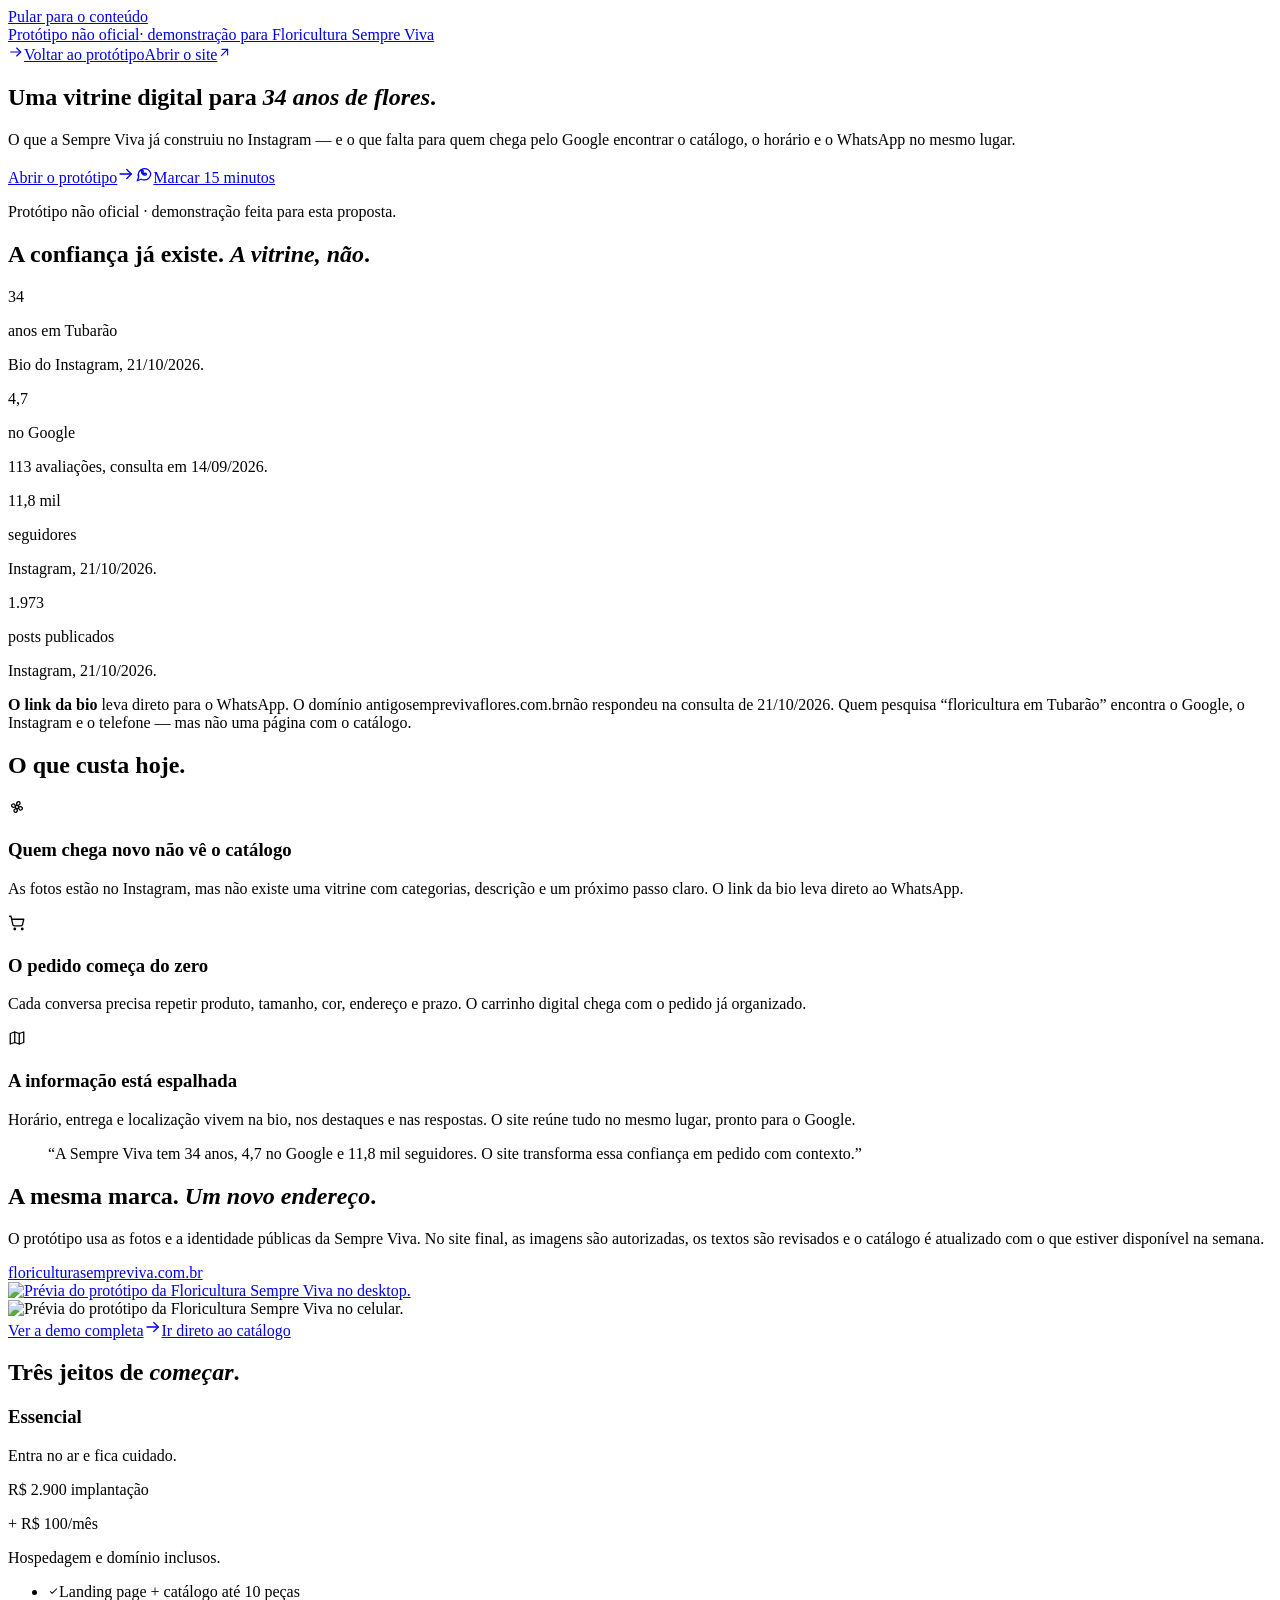
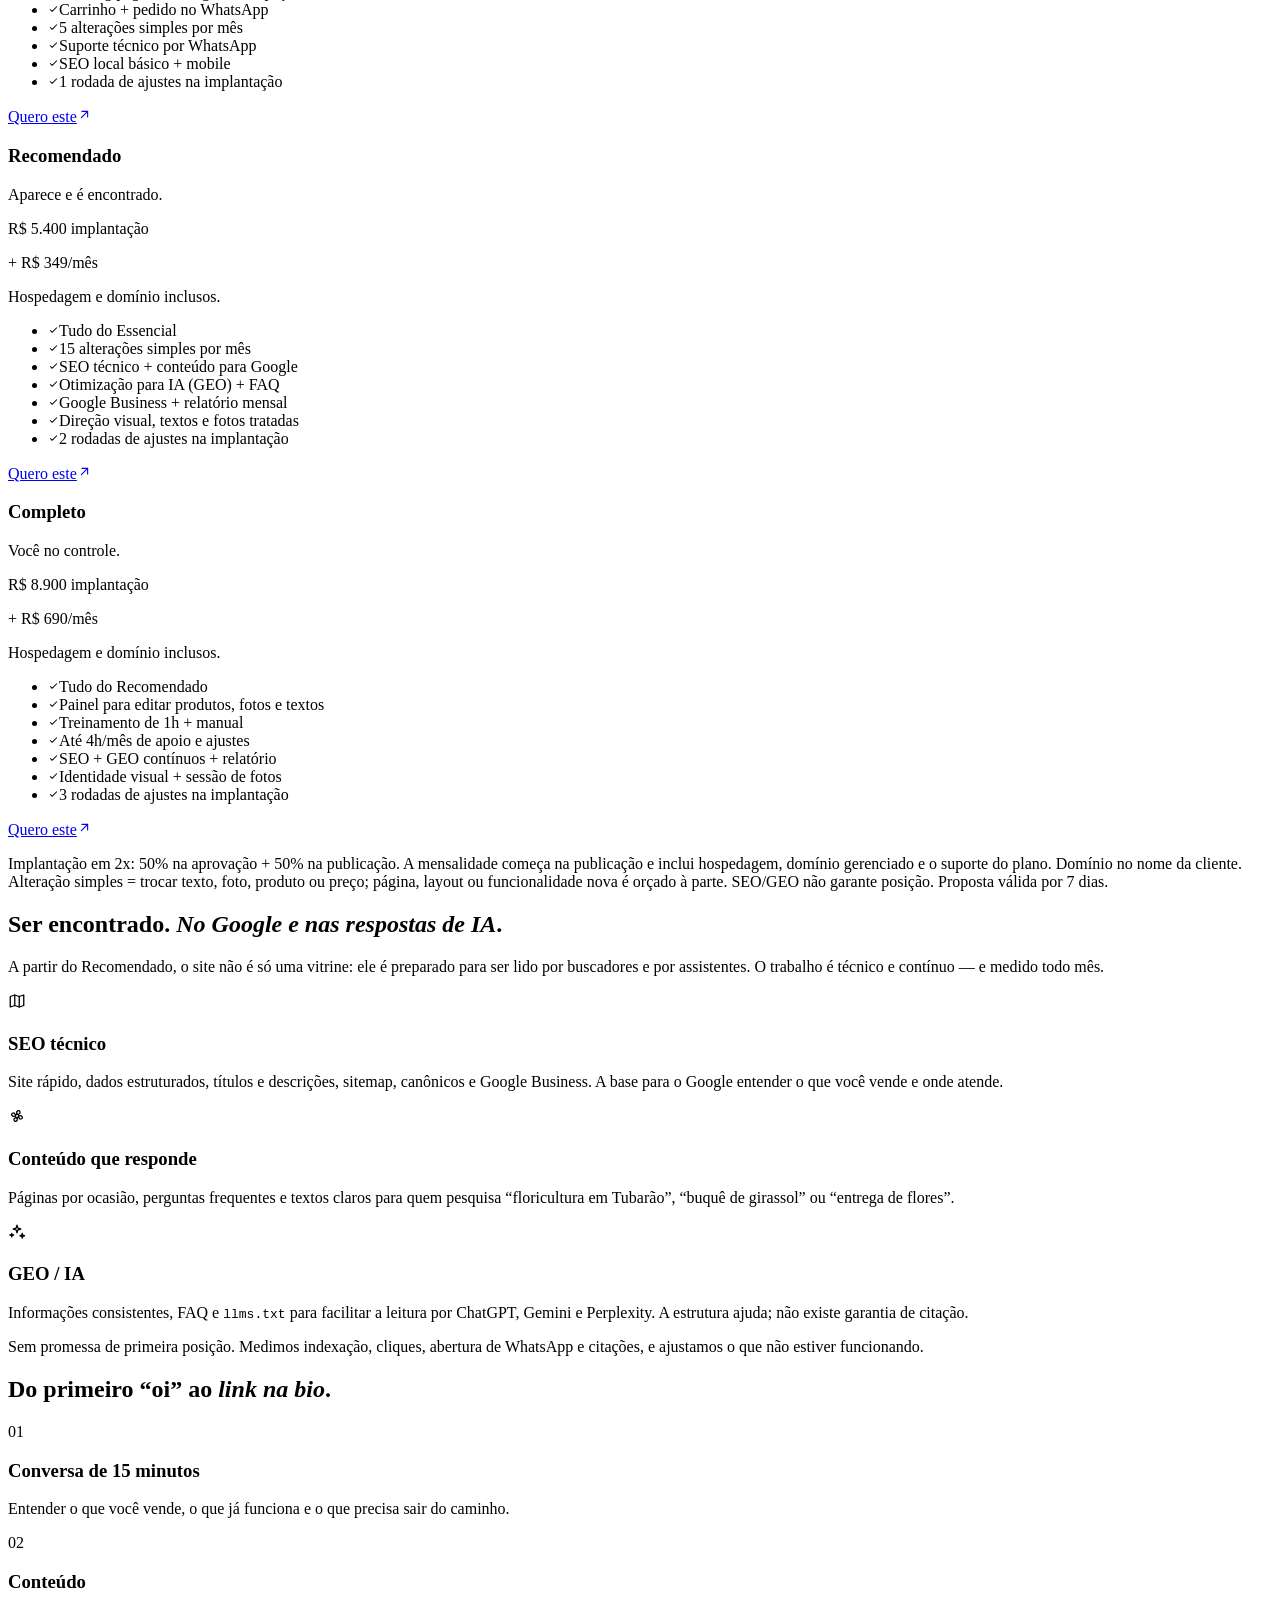
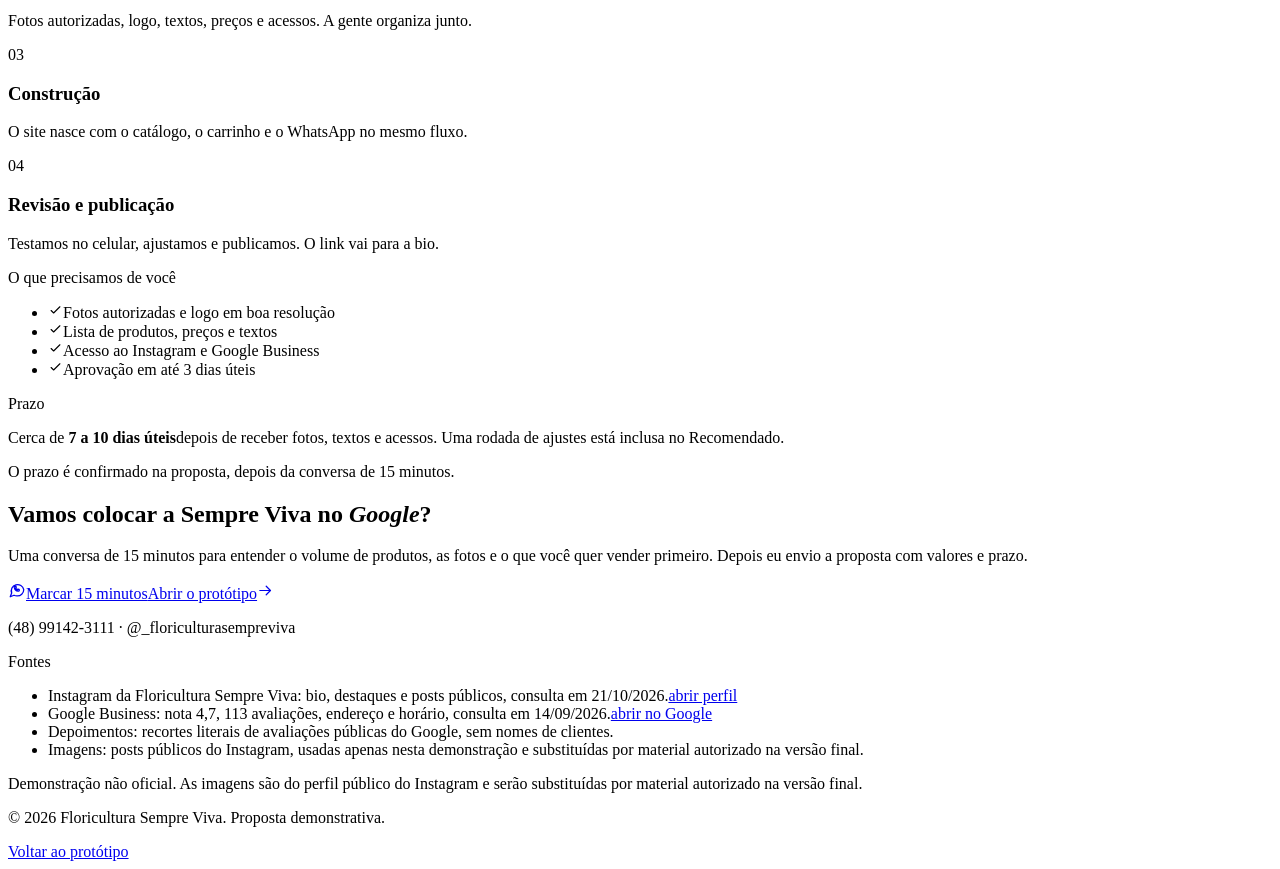
==== commit 21835159: "Ajusta espacamento dos precos" ====
--- a/apresentacao/index.html
+++ b/apresentacao/index.html
@@ -1 +1 @@
-<!DOCTYPE html><html lang="pt-BR"><head><meta charset="UTF-8"><meta name="viewport" content="width=device-width, initial-scale=1"><meta name="generator" content="Astro v7.4.2"><meta name="theme-color" content="#6e2f3a"><meta name="robots" content="noindex, nofollow"><meta name="description" content="Uma vitrine digital para 34 anos de flores: catálogo, carrinho e WhatsApp para a Floricultura Sempre Viva."><meta property="og:type" content="website"><meta property="og:locale" content="pt_BR"><meta property="og:title" content="Proposta — Floricultura Sempre Viva"><meta property="og:description" content="Uma vitrine digital para 34 anos de flores: catálogo, carrinho e WhatsApp para a Floricultura Sempre Viva."><meta property="og:image" content="/sv-demo-d35008/img/hero.webp"><link rel="icon" type="image/svg+xml" href="/sv-demo-d35008/favicon.svg"><link rel="preconnect" href="https://fonts.googleapis.com"><link rel="preconnect" href="https://fonts.gstatic.com" crossorigin><link href="https://fonts.googleapis.com/css2?family=Fraunces:ital,opsz,wght@0,9..144,300..700;1,9..144,300..700&family=Manrope:wght@400;500;600;700&display=swap" rel="stylesheet"><title>Proposta — Floricultura Sempre Viva</title><link rel="stylesheet" href="/sv-demo-d35008/_astro/Icon.CvAq8eWj.css"></head><body data-whatsapp="5548991423111" data-demo-message="Olá! Vim pelo site da Floricultura Sempre Viva e queria fazer um pedido."><a href="#conteudo" class="sr-only focus:not-sr-only focus:fixed focus:left-4 focus:top-4 focus:z-[100] focus:rounded-full focus:bg-brand focus:px-5 focus:py-3 focus:text-sm focus:font-semibold focus:text-white">Pular para o conteúdo</a><div class="border-b border-brand/20 bg-brand-deep text-surface"><a href="/sv-demo-d35008/apresentacao" class="mx-auto flex max-w-7xl items-center justify-center gap-2 px-4 py-1.5 text-[11px] font-semibold tracking-[0.04em] text-surface/85 transition hover:text-gold"><span class="h-1.5 w-1.5 shrink-0 rounded-full bg-gold"></span><span>Protótipo não oficial</span><span class="hidden sm:inline">· demonstração para Floricultura Sempre Viva</span></a></div><header class="sticky top-0 z-40 border-b border-ink/10 bg-surface/90 backdrop-blur-md"><div class="mx-auto flex h-16 max-w-5xl items-center justify-between px-5 sm:px-8"><a href="/sv-demo-d35008/" class="inline-flex items-center gap-2 text-sm font-semibold text-ink/60 transition hover:text-brand"><svg xmlns="http://www.w3.org/2000/svg" width="16" height="16" viewBox="0 0 24 24" fill="none" stroke="currentColor" stroke-width="1.75" stroke-linecap="round" stroke-linejoin="round" class="rotate-180" aria-hidden="true"><path d="M4 12h15"/><path d="m13 6 6 6-6 6"/></svg>Voltar ao protótipo</a><a href="/sv-demo-d35008/" class="btn-primary !px-4 !py-2.5 !text-xs">Abrir o site<svg xmlns="http://www.w3.org/2000/svg" width="15" height="15" viewBox="0 0 24 24" fill="none" stroke="currentColor" stroke-width="1.75" stroke-linecap="round" stroke-linejoin="round" class aria-hidden="true"><path d="M7 17 17 7"/><path d="M8 7h9v9"/></svg></a></div></header><main id="conteudo"><section class="relative overflow-hidden border-b border-ink/10"><div class="relative mx-auto max-w-5xl px-5 py-16 sm:px-8 sm:py-24"><h1 class="max-w-3xl font-display text-5xl font-light leading-[0.98] tracking-tight text-ink sm:text-6xl lg:text-7xl">Uma vitrine digital para <em class="italic text-brand">34 anos de flores</em>.</h1><p class="mt-6 max-w-2xl text-lg leading-relaxed text-ink/65">O que a Sempre Viva já construiu no Instagram — e o que falta para quem chega pelo Google encontrar o catálogo, o horário e o WhatsApp no mesmo lugar.</p><div class="mt-8 flex flex-col gap-3 sm:flex-row"><a href="/sv-demo-d35008/" class="btn-primary">Abrir o protótipo<svg xmlns="http://www.w3.org/2000/svg" width="18" height="18" viewBox="0 0 24 24" fill="none" stroke="currentColor" stroke-width="1.75" stroke-linecap="round" stroke-linejoin="round" class aria-hidden="true"><path d="M4 12h15"/><path d="m13 6 6 6-6 6"/></svg></a><a href="https://wa.me/5548991423111?text=Ol%C3%A1!%20Vi%20a%20proposta%20para%20a%20Floricultura%20Sempre%20Viva%20e%20queria%20marcar%2015%20minutos." target="_blank" rel="noopener noreferrer" class="btn-outline"><svg xmlns="http://www.w3.org/2000/svg" width="18" height="18" viewBox="0 0 24 24" fill="none" stroke="currentColor" stroke-width="1.75" stroke-linecap="round" stroke-linejoin="round" class aria-hidden="true"><path d="M21 11.5a8.4 8.4 0 0 1-9 8.4 9.2 9.2 0 0 1-4-.9L3 21l1.9-4.9A8.4 8.4 0 1 1 21 11.5Z"/><path d="M8.5 8.5c.3 2.7 2.3 4.7 5 5 .5.1 1.5-.4 1.5-1l-.2-1.2-1.7-.5-.7.8c-1-.4-1.8-1.2-2.2-2.2l.8-.7-.5-1.7-1.2-.2c-.6 0-1.1 1-1 1.5Z"/></svg>Marcar 15 minutos</a></div><p class="mt-4 text-xs text-ink/55">Protótipo não oficial · demonstração feita para esta proposta.</p></div></section><section class="border-b border-ink/10 py-16 sm:py-20"><div class="mx-auto max-w-5xl px-5 sm:px-8"><h2 class="section-title font-display font-light text-ink">A confiança já existe. <em class="italic text-brand">A vitrine, não</em>.</h2><div class="mt-9 grid grid-cols-2 gap-4 lg:grid-cols-4"><div class="rounded-[1.25rem] border border-ink/10 bg-surface p-5"><p class="font-display text-4xl leading-none text-brand">34</p><p class="mt-2 text-sm font-semibold text-ink">anos em Tubarão</p><p class="mt-2 text-xs leading-relaxed text-ink/55">Bio do Instagram, 21/10/2026.</p></div><div class="rounded-[1.25rem] border border-ink/10 bg-surface p-5"><p class="font-display text-4xl leading-none text-brand">4,7</p><p class="mt-2 text-sm font-semibold text-ink">no Google</p><p class="mt-2 text-xs leading-relaxed text-ink/55">113 avaliações, consulta em 14/09/2026.</p></div><div class="rounded-[1.25rem] border border-ink/10 bg-surface p-5"><p class="font-display text-4xl leading-none text-brand">11,8 mil</p><p class="mt-2 text-sm font-semibold text-ink">seguidores</p><p class="mt-2 text-xs leading-relaxed text-ink/55">Instagram, 21/10/2026.</p></div><div class="rounded-[1.25rem] border border-ink/10 bg-surface p-5"><p class="font-display text-4xl leading-none text-brand">1.973</p><p class="mt-2 text-sm font-semibold text-ink">posts publicados</p><p class="mt-2 text-xs leading-relaxed text-ink/55">Instagram, 21/10/2026.</p></div></div><div class="mt-6 rounded-[1.25rem] bg-surface-muted p-5 sm:p-6"><p class="max-w-prose text-sm leading-relaxed text-ink/70"><strong class="font-semibold text-ink">O link da bio</strong> leva direto para o WhatsApp. O domínio antigo<span class="font-mono text-xs text-ink/55">semprevivaflores.com.br</span>não respondeu na consulta de 21/10/2026. Quem pesquisa “floricultura em Tubarão” encontra o Google, o Instagram e o telefone — mas não uma página com o catálogo.</p></div></div></section><section class="border-b border-ink/10 py-16 sm:py-20"><div class="mx-auto max-w-5xl px-5 sm:px-8"><h2 class="section-title font-display font-light text-ink">O que custa hoje.</h2><div class="mt-9 grid gap-4 md:grid-cols-3"><div class="rounded-[1.25rem] border border-ink/10 bg-surface p-6"><span class="inline-flex h-10 w-10 items-center justify-center rounded-full bg-surface-muted text-brand"><svg xmlns="http://www.w3.org/2000/svg" width="18" height="18" viewBox="0 0 24 24" fill="none" stroke="currentColor" stroke-width="1.75" stroke-linecap="round" stroke-linejoin="round" class aria-hidden="true"><circle cx="12" cy="12" r="2.2"/><path d="M12 9.8c-1.8-4.6 2.8-6.8 4-3.2.7 2.1-1.8 3.2-4 3.2ZM14.2 12c4.6-1.8 6.8 2.8 3.2 4-2.1.7-3.2-1.8-3.2-4ZM12 14.2c1.8 4.6-2.8 6.8-4 3.2-.7-2.1 1.8-3.2 4-3.2ZM9.8 12C5.2 13.8 3 9.2 6.6 8c2.1-.7 3.2 1.8 3.2 4Z"/></svg></span><h3 class="mt-4 font-display text-xl leading-tight text-ink">Quem chega novo não vê o catálogo</h3><p class="mt-2 text-sm leading-relaxed text-ink/60">As fotos estão no Instagram, mas não existe uma vitrine com categorias, descrição e um próximo passo claro. O link da bio leva direto ao WhatsApp.</p></div><div class="rounded-[1.25rem] border border-ink/10 bg-surface p-6"><span class="inline-flex h-10 w-10 items-center justify-center rounded-full bg-surface-muted text-brand"><svg xmlns="http://www.w3.org/2000/svg" width="18" height="18" viewBox="0 0 24 24" fill="none" stroke="currentColor" stroke-width="1.75" stroke-linecap="round" stroke-linejoin="round" class aria-hidden="true"><circle cx="9" cy="20" r="1"/><circle cx="19" cy="20" r="1"/><path d="M2 3h2l2.4 11.2a2 2 0 0 0 2 1.6h8.9a2 2 0 0 0 2-1.6L21 7H6"/></svg></span><h3 class="mt-4 font-display text-xl leading-tight text-ink">O pedido começa do zero</h3><p class="mt-2 text-sm leading-relaxed text-ink/60">Cada conversa precisa repetir produto, tamanho, cor, endereço e prazo. O carrinho digital chega com o pedido já organizado.</p></div><div class="rounded-[1.25rem] border border-ink/10 bg-surface p-6"><span class="inline-flex h-10 w-10 items-center justify-center rounded-full bg-surface-muted text-brand"><svg xmlns="http://www.w3.org/2000/svg" width="18" height="18" viewBox="0 0 24 24" fill="none" stroke="currentColor" stroke-width="1.75" stroke-linecap="round" stroke-linejoin="round" class aria-hidden="true"><path d="m3 6 6-2 6 2 6-2v14l-6 2-6-2-6 2V6Z"/><path d="M9 4v14M15 6v14"/></svg></span><h3 class="mt-4 font-display text-xl leading-tight text-ink">A informação está espalhada</h3><p class="mt-2 text-sm leading-relaxed text-ink/60">Horário, entrega e localização vivem na bio, nos destaques e nas respostas. O site reúne tudo no mesmo lugar, pronto para o Google.</p></div></div><blockquote class="mt-8 max-w-prose border-l-2 border-brand pl-5 font-display text-2xl leading-snug text-ink/80 sm:text-3xl">“A Sempre Viva tem 34 anos, 4,7 no Google e 11,8 mil seguidores. O site transforma essa confiança em pedido com contexto.”</blockquote></div></section><section class="border-b border-ink/10 bg-surface-muted/40 py-16 sm:py-20"><div class="mx-auto max-w-5xl px-5 sm:px-8"><h2 class="section-title font-display font-light text-ink">A mesma marca. <em class="italic text-brand">Um novo endereço</em>.</h2><p class="mt-4 max-w-prose text-base leading-relaxed text-ink/65">O protótipo usa as fotos e a identidade públicas da Sempre Viva. No site final, as imagens são autorizadas, os textos são revisados e o catálogo é atualizado com o que estiver disponível na semana.</p><div class="mt-9 grid gap-5 lg:grid-cols-[1.35fr_0.65fr]"><a href="/sv-demo-d35008/" class="group relative block overflow-hidden rounded-[1.5rem] border border-ink/10 bg-surface shadow-sm"><div class="flex items-center gap-2 border-b border-ink/10 px-4 py-3"><span class="h-2.5 w-2.5 rounded-full bg-brand/30"></span><span class="h-2.5 w-2.5 rounded-full bg-gold/50"></span><span class="h-2.5 w-2.5 rounded-full bg-green/30"></span><span class="ml-2 text-[11px] font-medium text-ink/55">floriculturasempreviva.com.br</span></div><img src="/sv-demo-d35008/img/demo-home.webp" alt="Prévia do protótipo da Floricultura Sempre Viva no desktop." width="1440" height="900" class="aspect-[16/10] w-full object-cover object-top" loading="lazy"></a><div class="flex items-end justify-center rounded-[1.5rem] border border-ink/10 bg-surface p-6"><div class="w-full max-w-[240px] rounded-[2rem] border-[6px] border-ink/80 bg-ink p-1 shadow-xl"><img src="/sv-demo-d35008/img/demo-mobile.webp" alt="Prévia do protótipo da Floricultura Sempre Viva no celular." width="390" height="844" class="aspect-[9/19.5] w-full rounded-[1.5rem] object-cover object-top" loading="lazy"></div></div></div><div class="mt-6 flex flex-wrap gap-3"><a href="/sv-demo-d35008/" class="btn-primary">Ver a demo completa<svg xmlns="http://www.w3.org/2000/svg" width="18" height="18" viewBox="0 0 24 24" fill="none" stroke="currentColor" stroke-width="1.75" stroke-linecap="round" stroke-linejoin="round" class aria-hidden="true"><path d="M4 12h15"/><path d="m13 6 6 6-6 6"/></svg></a><a href="/sv-demo-d35008/#catalogo" class="btn-outline">Ir direto ao catálogo</a></div></div></section><section class="border-b border-ink/10 py-16 sm:py-20"><div class="mx-auto max-w-5xl px-5 sm:px-8"><h2 class="section-title font-display font-light text-ink">Três jeitos de <em class="italic text-brand">começar</em>.</h2><div class="mt-9 grid gap-5 lg:grid-cols-3"><div class="relative flex flex-col rounded-[1.5rem] border p-6 sm:p-7 border-ink/10 bg-surface"><h3 class="font-display text-2xl leading-tight text-brand">Essencial</h3><p class="mt-1 font-display text-xl leading-tight text-ink/75">Entra no ar e fica cuidado.</p><p class="mt-3 font-display text-2xl leading-none text-brand">R$ 2.900<span class="ml-1 text-xs font-sans font-medium uppercase tracking-[0.12em] opacity-70">implantação</span></p><p class="mt-1 font-display text-xl leading-none text-ink/80">+ R$ 100/mês</p><p class="mt-2 text-xs leading-relaxed text-ink/55">Hospedagem e domínio inclusos.</p><ul class="mt-5 flex-1 space-y-2.5"><li class="flex gap-2.5 text-sm leading-relaxed"><span class="mt-0.5 inline-flex h-4 w-4 shrink-0 items-center justify-center rounded-full bg-brand/10 text-brand"><svg xmlns="http://www.w3.org/2000/svg" width="11" height="11" viewBox="0 0 24 24" fill="none" stroke="currentColor" stroke-width="2.2" stroke-linecap="round" stroke-linejoin="round" class aria-hidden="true"><path d="m5 12 4 4L19 6"/></svg></span><span class="text-ink/70">Landing page + catálogo até 10 peças</span></li><li class="flex gap-2.5 text-sm leading-relaxed"><span class="mt-0.5 inline-flex h-4 w-4 shrink-0 items-center justify-center rounded-full bg-brand/10 text-brand"><svg xmlns="http://www.w3.org/2000/svg" width="11" height="11" viewBox="0 0 24 24" fill="none" stroke="currentColor" stroke-width="2.2" stroke-linecap="round" stroke-linejoin="round" class aria-hidden="true"><path d="m5 12 4 4L19 6"/></svg></span><span class="text-ink/70">Carrinho + pedido no WhatsApp</span></li><li class="flex gap-2.5 text-sm leading-relaxed"><span class="mt-0.5 inline-flex h-4 w-4 shrink-0 items-center justify-center rounded-full bg-brand/10 text-brand"><svg xmlns="http://www.w3.org/2000/svg" width="11" height="11" viewBox="0 0 24 24" fill="none" stroke="currentColor" stroke-width="2.2" stroke-linecap="round" stroke-linejoin="round" class aria-hidden="true"><path d="m5 12 4 4L19 6"/></svg></span><span class="text-ink/70">5 alterações simples por mês</span></li><li class="flex gap-2.5 text-sm leading-relaxed"><span class="mt-0.5 inline-flex h-4 w-4 shrink-0 items-center justify-center rounded-full bg-brand/10 text-brand"><svg xmlns="http://www.w3.org/2000/svg" width="11" height="11" viewBox="0 0 24 24" fill="none" stroke="currentColor" stroke-width="2.2" stroke-linecap="round" stroke-linejoin="round" class aria-hidden="true"><path d="m5 12 4 4L19 6"/></svg></span><span class="text-ink/70">Suporte técnico por WhatsApp</span></li><li class="flex gap-2.5 text-sm leading-relaxed"><span class="mt-0.5 inline-flex h-4 w-4 shrink-0 items-center justify-center rounded-full bg-brand/10 text-brand"><svg xmlns="http://www.w3.org/2000/svg" width="11" height="11" viewBox="0 0 24 24" fill="none" stroke="currentColor" stroke-width="2.2" stroke-linecap="round" stroke-linejoin="round" class aria-hidden="true"><path d="m5 12 4 4L19 6"/></svg></span><span class="text-ink/70">SEO local básico + mobile</span></li><li class="flex gap-2.5 text-sm leading-relaxed"><span class="mt-0.5 inline-flex h-4 w-4 shrink-0 items-center justify-center rounded-full bg-brand/10 text-brand"><svg xmlns="http://www.w3.org/2000/svg" width="11" height="11" viewBox="0 0 24 24" fill="none" stroke="currentColor" stroke-width="2.2" stroke-linecap="round" stroke-linejoin="round" class aria-hidden="true"><path d="m5 12 4 4L19 6"/></svg></span><span class="text-ink/70">1 rodada de ajustes na implantação</span></li></ul><a href="https://wa.me/5548991423111?text=Ol%C3%A1!%20Queria%20saber%20mais%20sobre%20o%20plano%20Essencial%20para%20a%20Floricultura%20Sempre%20Viva." target="_blank" rel="noopener noreferrer" class="mt-6 inline-flex items-center justify-center gap-2 rounded-full px-5 py-3 text-sm font-bold transition bg-brand text-white hover:bg-brand-deep">Quero este<svg xmlns="http://www.w3.org/2000/svg" width="15" height="15" viewBox="0 0 24 24" fill="none" stroke="currentColor" stroke-width="1.75" stroke-linecap="round" stroke-linejoin="round" class aria-hidden="true"><path d="M7 17 17 7"/><path d="M8 7h9v9"/></svg></a></div><div class="relative flex flex-col rounded-[1.5rem] border p-6 sm:p-7 border-brand bg-brand-deep text-surface"><h3 class="font-display text-2xl leading-tight text-gold">Recomendado</h3><p class="mt-1 font-display text-xl leading-tight text-surface/85">Aparece e é encontrado.</p><p class="mt-3 font-display text-2xl leading-none text-gold">R$ 5.400<span class="ml-1 text-xs font-sans font-medium uppercase tracking-[0.12em] opacity-70">implantação</span></p><p class="mt-1 font-display text-xl leading-none text-surface/90">+ R$ 349/mês</p><p class="mt-2 text-xs leading-relaxed text-surface/70">Hospedagem e domínio inclusos.</p><ul class="mt-5 flex-1 space-y-2.5"><li class="flex gap-2.5 text-sm leading-relaxed"><span class="mt-0.5 inline-flex h-4 w-4 shrink-0 items-center justify-center rounded-full bg-gold/15 text-gold"><svg xmlns="http://www.w3.org/2000/svg" width="11" height="11" viewBox="0 0 24 24" fill="none" stroke="currentColor" stroke-width="2.2" stroke-linecap="round" stroke-linejoin="round" class aria-hidden="true"><path d="m5 12 4 4L19 6"/></svg></span><span class="text-surface/80">Tudo do Essencial</span></li><li class="flex gap-2.5 text-sm leading-relaxed"><span class="mt-0.5 inline-flex h-4 w-4 shrink-0 items-center justify-center rounded-full bg-gold/15 text-gold"><svg xmlns="http://www.w3.org/2000/svg" width="11" height="11" viewBox="0 0 24 24" fill="none" stroke="currentColor" stroke-width="2.2" stroke-linecap="round" stroke-linejoin="round" class aria-hidden="true"><path d="m5 12 4 4L19 6"/></svg></span><span class="text-surface/80">15 alterações simples por mês</span></li><li class="flex gap-2.5 text-sm leading-relaxed"><span class="mt-0.5 inline-flex h-4 w-4 shrink-0 items-center justify-center rounded-full bg-gold/15 text-gold"><svg xmlns="http://www.w3.org/2000/svg" width="11" height="11" viewBox="0 0 24 24" fill="none" stroke="currentColor" stroke-width="2.2" stroke-linecap="round" stroke-linejoin="round" class aria-hidden="true"><path d="m5 12 4 4L19 6"/></svg></span><span class="text-surface/80">SEO técnico + conteúdo para Google</span></li><li class="flex gap-2.5 text-sm leading-relaxed"><span class="mt-0.5 inline-flex h-4 w-4 shrink-0 items-center justify-center rounded-full bg-gold/15 text-gold"><svg xmlns="http://www.w3.org/2000/svg" width="11" height="11" viewBox="0 0 24 24" fill="none" stroke="currentColor" stroke-width="2.2" stroke-linecap="round" stroke-linejoin="round" class aria-hidden="true"><path d="m5 12 4 4L19 6"/></svg></span><span class="text-surface/80">Otimização para IA (GEO) + FAQ</span></li><li class="flex gap-2.5 text-sm leading-relaxed"><span class="mt-0.5 inline-flex h-4 w-4 shrink-0 items-center justify-center rounded-full bg-gold/15 text-gold"><svg xmlns="http://www.w3.org/2000/svg" width="11" height="11" viewBox="0 0 24 24" fill="none" stroke="currentColor" stroke-width="2.2" stroke-linecap="round" stroke-linejoin="round" class aria-hidden="true"><path d="m5 12 4 4L19 6"/></svg></span><span class="text-surface/80">Google Business + relatório mensal</span></li><li class="flex gap-2.5 text-sm leading-relaxed"><span class="mt-0.5 inline-flex h-4 w-4 shrink-0 items-center justify-center rounded-full bg-gold/15 text-gold"><svg xmlns="http://www.w3.org/2000/svg" width="11" height="11" viewBox="0 0 24 24" fill="none" stroke="currentColor" stroke-width="2.2" stroke-linecap="round" stroke-linejoin="round" class aria-hidden="true"><path d="m5 12 4 4L19 6"/></svg></span><span class="text-surface/80">Direção visual, textos e fotos tratadas</span></li><li class="flex gap-2.5 text-sm leading-relaxed"><span class="mt-0.5 inline-flex h-4 w-4 shrink-0 items-center justify-center rounded-full bg-gold/15 text-gold"><svg xmlns="http://www.w3.org/2000/svg" width="11" height="11" viewBox="0 0 24 24" fill="none" stroke="currentColor" stroke-width="2.2" stroke-linecap="round" stroke-linejoin="round" class aria-hidden="true"><path d="m5 12 4 4L19 6"/></svg></span><span class="text-surface/80">2 rodadas de ajustes na implantação</span></li></ul><a href="https://wa.me/5548991423111?text=Ol%C3%A1!%20Queria%20saber%20mais%20sobre%20o%20plano%20Recomendado%20para%20a%20Floricultura%20Sempre%20Viva." target="_blank" rel="noopener noreferrer" class="mt-6 inline-flex items-center justify-center gap-2 rounded-full px-5 py-3 text-sm font-bold transition bg-gold text-brand-deep hover:bg-gold/90">Quero este<svg xmlns="http://www.w3.org/2000/svg" width="15" height="15" viewBox="0 0 24 24" fill="none" stroke="currentColor" stroke-width="1.75" stroke-linecap="round" stroke-linejoin="round" class aria-hidden="true"><path d="M7 17 17 7"/><path d="M8 7h9v9"/></svg></a></div><div class="relative flex flex-col rounded-[1.5rem] border p-6 sm:p-7 border-ink/10 bg-surface"><h3 class="font-display text-2xl leading-tight text-brand">Completo</h3><p class="mt-1 font-display text-xl leading-tight text-ink/75">Você no controle.</p><p class="mt-3 font-display text-2xl leading-none text-brand">R$ 8.900<span class="ml-1 text-xs font-sans font-medium uppercase tracking-[0.12em] opacity-70">implantação</span></p><p class="mt-1 font-display text-xl leading-none text-ink/80">+ R$ 690/mês</p><p class="mt-2 text-xs leading-relaxed text-ink/55">Hospedagem e domínio inclusos.</p><ul class="mt-5 flex-1 space-y-2.5"><li class="flex gap-2.5 text-sm leading-relaxed"><span class="mt-0.5 inline-flex h-4 w-4 shrink-0 items-center justify-center rounded-full bg-brand/10 text-brand"><svg xmlns="http://www.w3.org/2000/svg" width="11" height="11" viewBox="0 0 24 24" fill="none" stroke="currentColor" stroke-width="2.2" stroke-linecap="round" stroke-linejoin="round" class aria-hidden="true"><path d="m5 12 4 4L19 6"/></svg></span><span class="text-ink/70">Tudo do Recomendado</span></li><li class="flex gap-2.5 text-sm leading-relaxed"><span class="mt-0.5 inline-flex h-4 w-4 shrink-0 items-center justify-center rounded-full bg-brand/10 text-brand"><svg xmlns="http://www.w3.org/2000/svg" width="11" height="11" viewBox="0 0 24 24" fill="none" stroke="currentColor" stroke-width="2.2" stroke-linecap="round" stroke-linejoin="round" class aria-hidden="true"><path d="m5 12 4 4L19 6"/></svg></span><span class="text-ink/70">Painel para editar produtos, fotos e textos</span></li><li class="flex gap-2.5 text-sm leading-relaxed"><span class="mt-0.5 inline-flex h-4 w-4 shrink-0 items-center justify-center rounded-full bg-brand/10 text-brand"><svg xmlns="http://www.w3.org/2000/svg" width="11" height="11" viewBox="0 0 24 24" fill="none" stroke="currentColor" stroke-width="2.2" stroke-linecap="round" stroke-linejoin="round" class aria-hidden="true"><path d="m5 12 4 4L19 6"/></svg></span><span class="text-ink/70">Treinamento de 1h + manual</span></li><li class="flex gap-2.5 text-sm leading-relaxed"><span class="mt-0.5 inline-flex h-4 w-4 shrink-0 items-center justify-center rounded-full bg-brand/10 text-brand"><svg xmlns="http://www.w3.org/2000/svg" width="11" height="11" viewBox="0 0 24 24" fill="none" stroke="currentColor" stroke-width="2.2" stroke-linecap="round" stroke-linejoin="round" class aria-hidden="true"><path d="m5 12 4 4L19 6"/></svg></span><span class="text-ink/70">Até 4h/mês de apoio e ajustes</span></li><li class="flex gap-2.5 text-sm leading-relaxed"><span class="mt-0.5 inline-flex h-4 w-4 shrink-0 items-center justify-center rounded-full bg-brand/10 text-brand"><svg xmlns="http://www.w3.org/2000/svg" width="11" height="11" viewBox="0 0 24 24" fill="none" stroke="currentColor" stroke-width="2.2" stroke-linecap="round" stroke-linejoin="round" class aria-hidden="true"><path d="m5 12 4 4L19 6"/></svg></span><span class="text-ink/70">SEO + GEO contínuos + relatório</span></li><li class="flex gap-2.5 text-sm leading-relaxed"><span class="mt-0.5 inline-flex h-4 w-4 shrink-0 items-center justify-center rounded-full bg-brand/10 text-brand"><svg xmlns="http://www.w3.org/2000/svg" width="11" height="11" viewBox="0 0 24 24" fill="none" stroke="currentColor" stroke-width="2.2" stroke-linecap="round" stroke-linejoin="round" class aria-hidden="true"><path d="m5 12 4 4L19 6"/></svg></span><span class="text-ink/70">Identidade visual + sessão de fotos</span></li><li class="flex gap-2.5 text-sm leading-relaxed"><span class="mt-0.5 inline-flex h-4 w-4 shrink-0 items-center justify-center rounded-full bg-brand/10 text-brand"><svg xmlns="http://www.w3.org/2000/svg" width="11" height="11" viewBox="0 0 24 24" fill="none" stroke="currentColor" stroke-width="2.2" stroke-linecap="round" stroke-linejoin="round" class aria-hidden="true"><path d="m5 12 4 4L19 6"/></svg></span><span class="text-ink/70">3 rodadas de ajustes na implantação</span></li></ul><a href="https://wa.me/5548991423111?text=Ol%C3%A1!%20Queria%20saber%20mais%20sobre%20o%20plano%20Completo%20para%20a%20Floricultura%20Sempre%20Viva." target="_blank" rel="noopener noreferrer" class="mt-6 inline-flex items-center justify-center gap-2 rounded-full px-5 py-3 text-sm font-bold transition bg-brand text-white hover:bg-brand-deep">Quero este<svg xmlns="http://www.w3.org/2000/svg" width="15" height="15" viewBox="0 0 24 24" fill="none" stroke="currentColor" stroke-width="1.75" stroke-linecap="round" stroke-linejoin="round" class aria-hidden="true"><path d="M7 17 17 7"/><path d="M8 7h9v9"/></svg></a></div></div><p class="mt-5 max-w-prose text-xs leading-relaxed text-ink/55">Implantação em 2x: 50% na aprovação + 50% na publicação. A mensalidade começa na publicação e inclui hospedagem, domínio gerenciado e o suporte do plano. Domínio no nome da cliente. Alteração simples = trocar texto, foto, produto ou preço; página, layout ou funcionalidade nova é orçado à parte. SEO/GEO não garante posição. Proposta válida por 7 dias.</p></div></section><section class="border-b border-ink/10 py-16 sm:py-20"><div class="mx-auto max-w-5xl px-5 sm:px-8"><h2 class="section-title font-display font-light text-ink">Ser encontrado. <em class="italic text-brand">No Google e nas respostas de IA</em>.</h2><p class="mt-4 max-w-prose text-base leading-relaxed text-ink/65">A partir do Recomendado, o site não é só uma vitrine: ele é preparado para ser lido por buscadores e por assistentes. O trabalho é técnico e contínuo — e medido todo mês.</p><div class="mt-8 grid gap-4 md:grid-cols-3"><div class="rounded-[1.25rem] border border-ink/10 bg-surface p-6"><span class="inline-flex h-10 w-10 items-center justify-center rounded-full bg-surface-muted text-brand"><svg xmlns="http://www.w3.org/2000/svg" width="18" height="18" viewBox="0 0 24 24" fill="none" stroke="currentColor" stroke-width="1.75" stroke-linecap="round" stroke-linejoin="round" class aria-hidden="true"><path d="m3 6 6-2 6 2 6-2v14l-6 2-6-2-6 2V6Z"/><path d="M9 4v14M15 6v14"/></svg></span><h3 class="mt-4 font-display text-xl leading-tight text-ink">SEO técnico</h3><p class="mt-2 text-sm leading-relaxed text-ink/60">Site rápido, dados estruturados, títulos e descrições, sitemap, canônicos e Google Business. A base para o Google entender o que você vende e onde atende.</p></div><div class="rounded-[1.25rem] border border-ink/10 bg-surface p-6"><span class="inline-flex h-10 w-10 items-center justify-center rounded-full bg-surface-muted text-brand"><svg xmlns="http://www.w3.org/2000/svg" width="18" height="18" viewBox="0 0 24 24" fill="none" stroke="currentColor" stroke-width="1.75" stroke-linecap="round" stroke-linejoin="round" class aria-hidden="true"><circle cx="12" cy="12" r="2.2"/><path d="M12 9.8c-1.8-4.6 2.8-6.8 4-3.2.7 2.1-1.8 3.2-4 3.2ZM14.2 12c4.6-1.8 6.8 2.8 3.2 4-2.1.7-3.2-1.8-3.2-4ZM12 14.2c1.8 4.6-2.8 6.8-4 3.2-.7-2.1 1.8-3.2 4-3.2ZM9.8 12C5.2 13.8 3 9.2 6.6 8c2.1-.7 3.2 1.8 3.2 4Z"/></svg></span><h3 class="mt-4 font-display text-xl leading-tight text-ink">Conteúdo que responde</h3><p class="mt-2 text-sm leading-relaxed text-ink/60">Páginas por ocasião, perguntas frequentes e textos claros para quem pesquisa “floricultura em Tubarão”, “buquê de girassol” ou “entrega de flores”.</p></div><div class="rounded-[1.25rem] border border-ink/10 bg-surface p-6"><span class="inline-flex h-10 w-10 items-center justify-center rounded-full bg-surface-muted text-brand"><svg xmlns="http://www.w3.org/2000/svg" width="18" height="18" viewBox="0 0 24 24" fill="none" stroke="currentColor" stroke-width="1.75" stroke-linecap="round" stroke-linejoin="round" class aria-hidden="true"><path d="M12 3l1.2 3.8L17 8l-3.8 1.2L12 13l-1.2-3.8L7 8l3.8-1.2L12 3ZM19 14l.7 2.3L22 17l-2.3.7L19 20l-.7-2.3L16 17l2.3-.7L19 14ZM5 14l.6 1.9L7.5 16l-1.9.6L5 18.5l-.6-1.9L2.5 16l1.9-.6L5 14Z"/></svg></span><h3 class="mt-4 font-display text-xl leading-tight text-ink">GEO / IA</h3><p class="mt-2 text-sm leading-relaxed text-ink/60">Informações consistentes, FAQ e <code class="font-mono text-xs">llms.txt</code> para facilitar a leitura por ChatGPT, Gemini e Perplexity. A estrutura ajuda; não existe garantia de citação.</p></div></div><p class="mt-4 max-w-prose text-xs leading-relaxed text-ink/55">Sem promessa de primeira posição. Medimos indexação, cliques, abertura de WhatsApp e citações, e ajustamos o que não estiver funcionando.</p></div></section><section class="border-b border-ink/10 bg-surface-muted/40 py-16 sm:py-20"><div class="mx-auto max-w-5xl px-5 sm:px-8"><h2 class="section-title font-display font-light text-ink">Do primeiro “oi” ao <em class="italic text-brand">link na bio</em>.</h2><div class="mt-9 grid gap-4 sm:grid-cols-2 lg:grid-cols-4"><div class="rounded-[1.25rem] border border-ink/10 bg-surface p-5"><p class="font-display text-3xl leading-none text-brand/25">01</p><h3 class="mt-3 font-display text-lg leading-tight text-ink">Conversa de 15 minutos</h3><p class="mt-2 text-sm leading-relaxed text-ink/55">Entender o que você vende, o que já funciona e o que precisa sair do caminho.</p></div><div class="rounded-[1.25rem] border border-ink/10 bg-surface p-5"><p class="font-display text-3xl leading-none text-brand/25">02</p><h3 class="mt-3 font-display text-lg leading-tight text-ink">Conteúdo</h3><p class="mt-2 text-sm leading-relaxed text-ink/55">Fotos autorizadas, logo, textos, preços e acessos. A gente organiza junto.</p></div><div class="rounded-[1.25rem] border border-ink/10 bg-surface p-5"><p class="font-display text-3xl leading-none text-brand/25">03</p><h3 class="mt-3 font-display text-lg leading-tight text-ink">Construção</h3><p class="mt-2 text-sm leading-relaxed text-ink/55">O site nasce com o catálogo, o carrinho e o WhatsApp no mesmo fluxo.</p></div><div class="rounded-[1.25rem] border border-ink/10 bg-surface p-5"><p class="font-display text-3xl leading-none text-brand/25">04</p><h3 class="mt-3 font-display text-lg leading-tight text-ink">Revisão e publicação</h3><p class="mt-2 text-sm leading-relaxed text-ink/55">Testamos no celular, ajustamos e publicamos. O link vai para a bio.</p></div></div><div class="mt-8 grid gap-5 rounded-[1.5rem] border border-ink/10 bg-surface p-6 sm:grid-cols-2 sm:p-8"><div><p class="eyebrow">O que precisamos de você</p><ul class="mt-3 space-y-2 text-sm text-ink/65"><li class="flex gap-2"><svg xmlns="http://www.w3.org/2000/svg" width="15" height="15" viewBox="0 0 24 24" fill="none" stroke="currentColor" stroke-width="1.75" stroke-linecap="round" stroke-linejoin="round" class="mt-0.5 shrink-0 text-brand" aria-hidden="true"><path d="m5 12 4 4L19 6"/></svg>Fotos autorizadas e logo em boa resolução</li><li class="flex gap-2"><svg xmlns="http://www.w3.org/2000/svg" width="15" height="15" viewBox="0 0 24 24" fill="none" stroke="currentColor" stroke-width="1.75" stroke-linecap="round" stroke-linejoin="round" class="mt-0.5 shrink-0 text-brand" aria-hidden="true"><path d="m5 12 4 4L19 6"/></svg>Lista de produtos, preços e textos</li><li class="flex gap-2"><svg xmlns="http://www.w3.org/2000/svg" width="15" height="15" viewBox="0 0 24 24" fill="none" stroke="currentColor" stroke-width="1.75" stroke-linecap="round" stroke-linejoin="round" class="mt-0.5 shrink-0 text-brand" aria-hidden="true"><path d="m5 12 4 4L19 6"/></svg>Acesso ao Instagram e Google Business</li><li class="flex gap-2"><svg xmlns="http://www.w3.org/2000/svg" width="15" height="15" viewBox="0 0 24 24" fill="none" stroke="currentColor" stroke-width="1.75" stroke-linecap="round" stroke-linejoin="round" class="mt-0.5 shrink-0 text-brand" aria-hidden="true"><path d="m5 12 4 4L19 6"/></svg>Aprovação em até 3 dias úteis</li></ul></div><div><p class="eyebrow">Prazo</p><p class="mt-3 text-sm leading-relaxed text-ink/65">Cerca de <strong class="font-semibold text-ink">7 a 10 dias úteis</strong>depois de receber fotos, textos e acessos. Uma rodada de ajustes está inclusa no Recomendado.</p><p class="mt-4 text-xs leading-relaxed text-ink/55">O prazo é confirmado na proposta, depois da conversa de 15 minutos.</p></div></div></div></section><section class="py-16 sm:py-20"><div class="mx-auto max-w-5xl px-5 sm:px-8"><div class="overflow-hidden rounded-[2rem] bg-brand-deep p-8 text-surface sm:p-12"><h2 class="max-w-2xl font-display text-4xl font-light leading-tight sm:text-5xl">Vamos colocar a Sempre Viva no <em class="italic text-gold">Google</em>?</h2><p class="mt-4 max-w-prose text-sm leading-relaxed text-surface/70">Uma conversa de 15 minutos para entender o volume de produtos, as fotos e o que você quer vender primeiro. Depois eu envio a proposta com valores e prazo.</p><div class="mt-7 flex flex-col gap-3 sm:flex-row"><a href="https://wa.me/5548991423111?text=Ol%C3%A1!%20Vi%20a%20proposta%20para%20a%20Floricultura%20Sempre%20Viva%20e%20queria%20marcar%2015%20minutos." target="_blank" rel="noopener noreferrer" class="inline-flex items-center justify-center gap-2 rounded-full bg-whatsapp px-5 py-3 text-sm font-bold text-white transition hover:bg-whatsapp-deep"><svg xmlns="http://www.w3.org/2000/svg" width="18" height="18" viewBox="0 0 24 24" fill="none" stroke="currentColor" stroke-width="1.75" stroke-linecap="round" stroke-linejoin="round" class aria-hidden="true"><path d="M21 11.5a8.4 8.4 0 0 1-9 8.4 9.2 9.2 0 0 1-4-.9L3 21l1.9-4.9A8.4 8.4 0 1 1 21 11.5Z"/><path d="M8.5 8.5c.3 2.7 2.3 4.7 5 5 .5.1 1.5-.4 1.5-1l-.2-1.2-1.7-.5-.7.8c-1-.4-1.8-1.2-2.2-2.2l.8-.7-.5-1.7-1.2-.2c-.6 0-1.1 1-1 1.5Z"/></svg>Marcar 15 minutos</a><a href="/sv-demo-d35008/" class="inline-flex items-center justify-center gap-2 rounded-full border border-surface/25 px-5 py-3 text-sm font-bold text-surface transition hover:border-gold hover:text-gold">Abrir o protótipo<svg xmlns="http://www.w3.org/2000/svg" width="17" height="17" viewBox="0 0 24 24" fill="none" stroke="currentColor" stroke-width="1.75" stroke-linecap="round" stroke-linejoin="round" class aria-hidden="true"><path d="M4 12h15"/><path d="m13 6 6 6-6 6"/></svg></a></div><p class="mt-5 text-xs text-surface/40">(48) 99142-3111 · @_floriculturasempreviva</p></div><div class="mt-10 border-t border-ink/10 pt-6"><p class="text-[11px] font-bold uppercase tracking-[0.2em] text-ink/55">Fontes</p><ul class="mt-3 max-w-prose space-y-2 text-xs leading-relaxed text-ink/55"><li>Instagram da Floricultura Sempre Viva: bio, destaques e posts públicos, consulta em 21/10/2026.<a href="https://www.instagram.com/_floriculturasempreviva/" target="_blank" rel="noopener noreferrer" class="ml-1 font-semibold text-brand hover:underline">abrir perfil</a></li><li>Google Business: nota 4,7, 113 avaliações, endereço e horário, consulta em 14/09/2026.<a href="https://www.google.com/maps/search/?api=1&amp;query=Floricultura+Sempre+Viva+Tubar%C3%A3o" target="_blank" rel="noopener noreferrer" class="ml-1 font-semibold text-brand hover:underline">abrir no Google</a></li><li>Depoimentos: recortes literais de avaliações públicas do Google, sem nomes de clientes.</li><li>Imagens: posts públicos do Instagram, usadas apenas nesta demonstração e substituídas por material autorizado na versão final.</li></ul><p class="mt-4 max-w-prose text-xs leading-relaxed text-ink/55">Demonstração não oficial. As imagens são do perfil público do Instagram e serão substituídas por material autorizado na versão final.</p></div></div></section></main><footer class="border-t border-ink/10 py-6"><div class="mx-auto flex max-w-5xl flex-col gap-2 px-5 text-xs text-ink/55 sm:flex-row sm:items-center sm:justify-between sm:px-8"><p>© 2026 Floricultura Sempre Viva. Proposta demonstrativa.</p><a href="/sv-demo-d35008/" class="font-semibold text-ink/50 transition hover:text-brand">Voltar ao protótipo</a></div></footer></body></html>+<!DOCTYPE html><html lang="pt-BR"><head><meta charset="UTF-8"><meta name="viewport" content="width=device-width, initial-scale=1"><meta name="generator" content="Astro v7.4.2"><meta name="theme-color" content="#6e2f3a"><meta name="robots" content="noindex, nofollow"><meta name="description" content="Uma vitrine digital para 34 anos de flores: catálogo, carrinho e WhatsApp para a Floricultura Sempre Viva."><meta property="og:type" content="website"><meta property="og:locale" content="pt_BR"><meta property="og:title" content="Proposta — Floricultura Sempre Viva"><meta property="og:description" content="Uma vitrine digital para 34 anos de flores: catálogo, carrinho e WhatsApp para a Floricultura Sempre Viva."><meta property="og:image" content="/sv-demo-d35008/img/hero.webp"><link rel="icon" type="image/svg+xml" href="/sv-demo-d35008/favicon.svg"><link rel="preconnect" href="https://fonts.googleapis.com"><link rel="preconnect" href="https://fonts.gstatic.com" crossorigin><link href="https://fonts.googleapis.com/css2?family=Fraunces:ital,opsz,wght@0,9..144,300..700;1,9..144,300..700&family=Manrope:wght@400;500;600;700&display=swap" rel="stylesheet"><title>Proposta — Floricultura Sempre Viva</title><link rel="stylesheet" href="/sv-demo-d35008/_astro/Icon.CvAq8eWj.css"></head><body data-whatsapp="5548991423111" data-demo-message="Olá! Vim pelo site da Floricultura Sempre Viva e queria fazer um pedido."><a href="#conteudo" class="sr-only focus:not-sr-only focus:fixed focus:left-4 focus:top-4 focus:z-[100] focus:rounded-full focus:bg-brand focus:px-5 focus:py-3 focus:text-sm focus:font-semibold focus:text-white">Pular para o conteúdo</a><div class="border-b border-brand/20 bg-brand-deep text-surface"><a href="/sv-demo-d35008/apresentacao" class="mx-auto flex max-w-7xl items-center justify-center gap-2 px-4 py-1.5 text-[11px] font-semibold tracking-[0.04em] text-surface/85 transition hover:text-gold"><span class="h-1.5 w-1.5 shrink-0 rounded-full bg-gold"></span><span>Protótipo não oficial</span><span class="hidden sm:inline">· demonstração para Floricultura Sempre Viva</span></a></div><header class="sticky top-0 z-40 border-b border-ink/10 bg-surface/90 backdrop-blur-md"><div class="mx-auto flex h-16 max-w-5xl items-center justify-between px-5 sm:px-8"><a href="/sv-demo-d35008/" class="inline-flex items-center gap-2 text-sm font-semibold text-ink/60 transition hover:text-brand"><svg xmlns="http://www.w3.org/2000/svg" width="16" height="16" viewBox="0 0 24 24" fill="none" stroke="currentColor" stroke-width="1.75" stroke-linecap="round" stroke-linejoin="round" class="rotate-180" aria-hidden="true"><path d="M4 12h15"/><path d="m13 6 6 6-6 6"/></svg>Voltar ao protótipo</a><a href="/sv-demo-d35008/" class="btn-primary !px-4 !py-2.5 !text-xs">Abrir o site<svg xmlns="http://www.w3.org/2000/svg" width="15" height="15" viewBox="0 0 24 24" fill="none" stroke="currentColor" stroke-width="1.75" stroke-linecap="round" stroke-linejoin="round" class aria-hidden="true"><path d="M7 17 17 7"/><path d="M8 7h9v9"/></svg></a></div></header><main id="conteudo"><section class="relative overflow-hidden border-b border-ink/10"><div class="relative mx-auto max-w-5xl px-5 py-16 sm:px-8 sm:py-24"><h1 class="max-w-3xl font-display text-5xl font-light leading-[0.98] tracking-tight text-ink sm:text-6xl lg:text-7xl">Uma vitrine digital para <em class="italic text-brand">34 anos de flores</em>.</h1><p class="mt-6 max-w-2xl text-lg leading-relaxed text-ink/65">O que a Sempre Viva já construiu no Instagram — e o que falta para quem chega pelo Google encontrar o catálogo, o horário e o WhatsApp no mesmo lugar.</p><div class="mt-8 flex flex-col gap-3 sm:flex-row"><a href="/sv-demo-d35008/" class="btn-primary">Abrir o protótipo<svg xmlns="http://www.w3.org/2000/svg" width="18" height="18" viewBox="0 0 24 24" fill="none" stroke="currentColor" stroke-width="1.75" stroke-linecap="round" stroke-linejoin="round" class aria-hidden="true"><path d="M4 12h15"/><path d="m13 6 6 6-6 6"/></svg></a><a href="https://wa.me/5548991423111?text=Ol%C3%A1!%20Vi%20a%20proposta%20para%20a%20Floricultura%20Sempre%20Viva%20e%20queria%20marcar%2015%20minutos." target="_blank" rel="noopener noreferrer" class="btn-outline"><svg xmlns="http://www.w3.org/2000/svg" width="18" height="18" viewBox="0 0 24 24" fill="none" stroke="currentColor" stroke-width="1.75" stroke-linecap="round" stroke-linejoin="round" class aria-hidden="true"><path d="M21 11.5a8.4 8.4 0 0 1-9 8.4 9.2 9.2 0 0 1-4-.9L3 21l1.9-4.9A8.4 8.4 0 1 1 21 11.5Z"/><path d="M8.5 8.5c.3 2.7 2.3 4.7 5 5 .5.1 1.5-.4 1.5-1l-.2-1.2-1.7-.5-.7.8c-1-.4-1.8-1.2-2.2-2.2l.8-.7-.5-1.7-1.2-.2c-.6 0-1.1 1-1 1.5Z"/></svg>Marcar 15 minutos</a></div><p class="mt-4 text-xs text-ink/55">Protótipo não oficial · demonstração feita para esta proposta.</p></div></section><section class="border-b border-ink/10 py-16 sm:py-20"><div class="mx-auto max-w-5xl px-5 sm:px-8"><h2 class="section-title font-display font-light text-ink">A confiança já existe. <em class="italic text-brand">A vitrine, não</em>.</h2><div class="mt-9 grid grid-cols-2 gap-4 lg:grid-cols-4"><div class="rounded-[1.25rem] border border-ink/10 bg-surface p-5"><p class="font-display text-4xl leading-none text-brand">34</p><p class="mt-2 text-sm font-semibold text-ink">anos em Tubarão</p><p class="mt-2 text-xs leading-relaxed text-ink/55">Bio do Instagram, 21/10/2026.</p></div><div class="rounded-[1.25rem] border border-ink/10 bg-surface p-5"><p class="font-display text-4xl leading-none text-brand">4,7</p><p class="mt-2 text-sm font-semibold text-ink">no Google</p><p class="mt-2 text-xs leading-relaxed text-ink/55">113 avaliações, consulta em 14/09/2026.</p></div><div class="rounded-[1.25rem] border border-ink/10 bg-surface p-5"><p class="font-display text-4xl leading-none text-brand">11,8 mil</p><p class="mt-2 text-sm font-semibold text-ink">seguidores</p><p class="mt-2 text-xs leading-relaxed text-ink/55">Instagram, 21/10/2026.</p></div><div class="rounded-[1.25rem] border border-ink/10 bg-surface p-5"><p class="font-display text-4xl leading-none text-brand">1.973</p><p class="mt-2 text-sm font-semibold text-ink">posts publicados</p><p class="mt-2 text-xs leading-relaxed text-ink/55">Instagram, 21/10/2026.</p></div></div><div class="mt-6 rounded-[1.25rem] bg-surface-muted p-5 sm:p-6"><p class="max-w-prose text-sm leading-relaxed text-ink/70"><strong class="font-semibold text-ink">O link da bio</strong> leva direto para o WhatsApp. O domínio antigo<span class="font-mono text-xs text-ink/55">semprevivaflores.com.br</span>não respondeu na consulta de 21/10/2026. Quem pesquisa “floricultura em Tubarão” encontra o Google, o Instagram e o telefone — mas não uma página com o catálogo.</p></div></div></section><section class="border-b border-ink/10 py-16 sm:py-20"><div class="mx-auto max-w-5xl px-5 sm:px-8"><h2 class="section-title font-display font-light text-ink">O que custa hoje.</h2><div class="mt-9 grid gap-4 md:grid-cols-3"><div class="rounded-[1.25rem] border border-ink/10 bg-surface p-6"><span class="inline-flex h-10 w-10 items-center justify-center rounded-full bg-surface-muted text-brand"><svg xmlns="http://www.w3.org/2000/svg" width="18" height="18" viewBox="0 0 24 24" fill="none" stroke="currentColor" stroke-width="1.75" stroke-linecap="round" stroke-linejoin="round" class aria-hidden="true"><circle cx="12" cy="12" r="2.2"/><path d="M12 9.8c-1.8-4.6 2.8-6.8 4-3.2.7 2.1-1.8 3.2-4 3.2ZM14.2 12c4.6-1.8 6.8 2.8 3.2 4-2.1.7-3.2-1.8-3.2-4ZM12 14.2c1.8 4.6-2.8 6.8-4 3.2-.7-2.1 1.8-3.2 4-3.2ZM9.8 12C5.2 13.8 3 9.2 6.6 8c2.1-.7 3.2 1.8 3.2 4Z"/></svg></span><h3 class="mt-4 font-display text-xl leading-tight text-ink">Quem chega novo não vê o catálogo</h3><p class="mt-2 text-sm leading-relaxed text-ink/60">As fotos estão no Instagram, mas não existe uma vitrine com categorias, descrição e um próximo passo claro. O link da bio leva direto ao WhatsApp.</p></div><div class="rounded-[1.25rem] border border-ink/10 bg-surface p-6"><span class="inline-flex h-10 w-10 items-center justify-center rounded-full bg-surface-muted text-brand"><svg xmlns="http://www.w3.org/2000/svg" width="18" height="18" viewBox="0 0 24 24" fill="none" stroke="currentColor" stroke-width="1.75" stroke-linecap="round" stroke-linejoin="round" class aria-hidden="true"><circle cx="9" cy="20" r="1"/><circle cx="19" cy="20" r="1"/><path d="M2 3h2l2.4 11.2a2 2 0 0 0 2 1.6h8.9a2 2 0 0 0 2-1.6L21 7H6"/></svg></span><h3 class="mt-4 font-display text-xl leading-tight text-ink">O pedido começa do zero</h3><p class="mt-2 text-sm leading-relaxed text-ink/60">Cada conversa precisa repetir produto, tamanho, cor, endereço e prazo. O carrinho digital chega com o pedido já organizado.</p></div><div class="rounded-[1.25rem] border border-ink/10 bg-surface p-6"><span class="inline-flex h-10 w-10 items-center justify-center rounded-full bg-surface-muted text-brand"><svg xmlns="http://www.w3.org/2000/svg" width="18" height="18" viewBox="0 0 24 24" fill="none" stroke="currentColor" stroke-width="1.75" stroke-linecap="round" stroke-linejoin="round" class aria-hidden="true"><path d="m3 6 6-2 6 2 6-2v14l-6 2-6-2-6 2V6Z"/><path d="M9 4v14M15 6v14"/></svg></span><h3 class="mt-4 font-display text-xl leading-tight text-ink">A informação está espalhada</h3><p class="mt-2 text-sm leading-relaxed text-ink/60">Horário, entrega e localização vivem na bio, nos destaques e nas respostas. O site reúne tudo no mesmo lugar, pronto para o Google.</p></div></div><blockquote class="mt-8 max-w-prose border-l-2 border-brand pl-5 font-display text-2xl leading-snug text-ink/80 sm:text-3xl">“A Sempre Viva tem 34 anos, 4,7 no Google e 11,8 mil seguidores. O site transforma essa confiança em pedido com contexto.”</blockquote></div></section><section class="border-b border-ink/10 bg-surface-muted/40 py-16 sm:py-20"><div class="mx-auto max-w-5xl px-5 sm:px-8"><h2 class="section-title font-display font-light text-ink">A mesma marca. <em class="italic text-brand">Um novo endereço</em>.</h2><p class="mt-4 max-w-prose text-base leading-relaxed text-ink/65">O protótipo usa as fotos e a identidade públicas da Sempre Viva. No site final, as imagens são autorizadas, os textos são revisados e o catálogo é atualizado com o que estiver disponível na semana.</p><div class="mt-9 grid gap-5 lg:grid-cols-[1.35fr_0.65fr]"><a href="/sv-demo-d35008/" class="group relative block overflow-hidden rounded-[1.5rem] border border-ink/10 bg-surface shadow-sm"><div class="flex items-center gap-2 border-b border-ink/10 px-4 py-3"><span class="h-2.5 w-2.5 rounded-full bg-brand/30"></span><span class="h-2.5 w-2.5 rounded-full bg-gold/50"></span><span class="h-2.5 w-2.5 rounded-full bg-green/30"></span><span class="ml-2 text-[11px] font-medium text-ink/55">floriculturasempreviva.com.br</span></div><img src="/sv-demo-d35008/img/demo-home.webp" alt="Prévia do protótipo da Floricultura Sempre Viva no desktop." width="1440" height="900" class="aspect-[16/10] w-full object-cover object-top" loading="lazy"></a><div class="flex items-end justify-center rounded-[1.5rem] border border-ink/10 bg-surface p-6"><div class="w-full max-w-[240px] rounded-[2rem] border-[6px] border-ink/80 bg-ink p-1 shadow-xl"><img src="/sv-demo-d35008/img/demo-mobile.webp" alt="Prévia do protótipo da Floricultura Sempre Viva no celular." width="390" height="844" class="aspect-[9/19.5] w-full rounded-[1.5rem] object-cover object-top" loading="lazy"></div></div></div><div class="mt-6 flex flex-wrap gap-3"><a href="/sv-demo-d35008/" class="btn-primary">Ver a demo completa<svg xmlns="http://www.w3.org/2000/svg" width="18" height="18" viewBox="0 0 24 24" fill="none" stroke="currentColor" stroke-width="1.75" stroke-linecap="round" stroke-linejoin="round" class aria-hidden="true"><path d="M4 12h15"/><path d="m13 6 6 6-6 6"/></svg></a><a href="/sv-demo-d35008/#catalogo" class="btn-outline">Ir direto ao catálogo</a></div></div></section><section class="border-b border-ink/10 py-16 sm:py-20"><div class="mx-auto max-w-5xl px-5 sm:px-8"><h2 class="section-title font-display font-light text-ink">Três jeitos de <em class="italic text-brand">começar</em>.</h2><div class="mt-9 grid gap-5 lg:grid-cols-3"><div class="relative flex flex-col rounded-[1.5rem] border p-6 sm:p-7 border-ink/10 bg-surface"><h3 class="font-display text-2xl leading-tight text-brand">Essencial</h3><p class="mt-1 font-display text-xl leading-tight text-ink/75">Entra no ar e fica cuidado.</p><p class="mt-3 font-display text-2xl leading-none text-brand">R$ 2.900 <span class="text-xs font-sans font-medium uppercase tracking-[0.12em] opacity-70">implantação</span></p><p class="mt-1 font-display text-xl leading-none text-ink/80">+ R$ 100/mês</p><p class="mt-2 text-xs leading-relaxed text-ink/55">Hospedagem e domínio inclusos.</p><ul class="mt-5 flex-1 space-y-2.5"><li class="flex gap-2.5 text-sm leading-relaxed"><span class="mt-0.5 inline-flex h-4 w-4 shrink-0 items-center justify-center rounded-full bg-brand/10 text-brand"><svg xmlns="http://www.w3.org/2000/svg" width="11" height="11" viewBox="0 0 24 24" fill="none" stroke="currentColor" stroke-width="2.2" stroke-linecap="round" stroke-linejoin="round" class aria-hidden="true"><path d="m5 12 4 4L19 6"/></svg></span><span class="text-ink/70">Landing page + catálogo até 10 peças</span></li><li class="flex gap-2.5 text-sm leading-relaxed"><span class="mt-0.5 inline-flex h-4 w-4 shrink-0 items-center justify-center rounded-full bg-brand/10 text-brand"><svg xmlns="http://www.w3.org/2000/svg" width="11" height="11" viewBox="0 0 24 24" fill="none" stroke="currentColor" stroke-width="2.2" stroke-linecap="round" stroke-linejoin="round" class aria-hidden="true"><path d="m5 12 4 4L19 6"/></svg></span><span class="text-ink/70">Carrinho + pedido no WhatsApp</span></li><li class="flex gap-2.5 text-sm leading-relaxed"><span class="mt-0.5 inline-flex h-4 w-4 shrink-0 items-center justify-center rounded-full bg-brand/10 text-brand"><svg xmlns="http://www.w3.org/2000/svg" width="11" height="11" viewBox="0 0 24 24" fill="none" stroke="currentColor" stroke-width="2.2" stroke-linecap="round" stroke-linejoin="round" class aria-hidden="true"><path d="m5 12 4 4L19 6"/></svg></span><span class="text-ink/70">5 alterações simples por mês</span></li><li class="flex gap-2.5 text-sm leading-relaxed"><span class="mt-0.5 inline-flex h-4 w-4 shrink-0 items-center justify-center rounded-full bg-brand/10 text-brand"><svg xmlns="http://www.w3.org/2000/svg" width="11" height="11" viewBox="0 0 24 24" fill="none" stroke="currentColor" stroke-width="2.2" stroke-linecap="round" stroke-linejoin="round" class aria-hidden="true"><path d="m5 12 4 4L19 6"/></svg></span><span class="text-ink/70">Suporte técnico por WhatsApp</span></li><li class="flex gap-2.5 text-sm leading-relaxed"><span class="mt-0.5 inline-flex h-4 w-4 shrink-0 items-center justify-center rounded-full bg-brand/10 text-brand"><svg xmlns="http://www.w3.org/2000/svg" width="11" height="11" viewBox="0 0 24 24" fill="none" stroke="currentColor" stroke-width="2.2" stroke-linecap="round" stroke-linejoin="round" class aria-hidden="true"><path d="m5 12 4 4L19 6"/></svg></span><span class="text-ink/70">SEO local básico + mobile</span></li><li class="flex gap-2.5 text-sm leading-relaxed"><span class="mt-0.5 inline-flex h-4 w-4 shrink-0 items-center justify-center rounded-full bg-brand/10 text-brand"><svg xmlns="http://www.w3.org/2000/svg" width="11" height="11" viewBox="0 0 24 24" fill="none" stroke="currentColor" stroke-width="2.2" stroke-linecap="round" stroke-linejoin="round" class aria-hidden="true"><path d="m5 12 4 4L19 6"/></svg></span><span class="text-ink/70">1 rodada de ajustes na implantação</span></li></ul><a href="https://wa.me/5548991423111?text=Ol%C3%A1!%20Queria%20saber%20mais%20sobre%20o%20plano%20Essencial%20para%20a%20Floricultura%20Sempre%20Viva." target="_blank" rel="noopener noreferrer" class="mt-6 inline-flex items-center justify-center gap-2 rounded-full px-5 py-3 text-sm font-bold transition bg-brand text-white hover:bg-brand-deep">Quero este<svg xmlns="http://www.w3.org/2000/svg" width="15" height="15" viewBox="0 0 24 24" fill="none" stroke="currentColor" stroke-width="1.75" stroke-linecap="round" stroke-linejoin="round" class aria-hidden="true"><path d="M7 17 17 7"/><path d="M8 7h9v9"/></svg></a></div><div class="relative flex flex-col rounded-[1.5rem] border p-6 sm:p-7 border-brand bg-brand-deep text-surface"><h3 class="font-display text-2xl leading-tight text-gold">Recomendado</h3><p class="mt-1 font-display text-xl leading-tight text-surface/85">Aparece e é encontrado.</p><p class="mt-3 font-display text-2xl leading-none text-gold">R$ 5.400 <span class="text-xs font-sans font-medium uppercase tracking-[0.12em] opacity-70">implantação</span></p><p class="mt-1 font-display text-xl leading-none text-surface/90">+ R$ 349/mês</p><p class="mt-2 text-xs leading-relaxed text-surface/70">Hospedagem e domínio inclusos.</p><ul class="mt-5 flex-1 space-y-2.5"><li class="flex gap-2.5 text-sm leading-relaxed"><span class="mt-0.5 inline-flex h-4 w-4 shrink-0 items-center justify-center rounded-full bg-gold/15 text-gold"><svg xmlns="http://www.w3.org/2000/svg" width="11" height="11" viewBox="0 0 24 24" fill="none" stroke="currentColor" stroke-width="2.2" stroke-linecap="round" stroke-linejoin="round" class aria-hidden="true"><path d="m5 12 4 4L19 6"/></svg></span><span class="text-surface/80">Tudo do Essencial</span></li><li class="flex gap-2.5 text-sm leading-relaxed"><span class="mt-0.5 inline-flex h-4 w-4 shrink-0 items-center justify-center rounded-full bg-gold/15 text-gold"><svg xmlns="http://www.w3.org/2000/svg" width="11" height="11" viewBox="0 0 24 24" fill="none" stroke="currentColor" stroke-width="2.2" stroke-linecap="round" stroke-linejoin="round" class aria-hidden="true"><path d="m5 12 4 4L19 6"/></svg></span><span class="text-surface/80">15 alterações simples por mês</span></li><li class="flex gap-2.5 text-sm leading-relaxed"><span class="mt-0.5 inline-flex h-4 w-4 shrink-0 items-center justify-center rounded-full bg-gold/15 text-gold"><svg xmlns="http://www.w3.org/2000/svg" width="11" height="11" viewBox="0 0 24 24" fill="none" stroke="currentColor" stroke-width="2.2" stroke-linecap="round" stroke-linejoin="round" class aria-hidden="true"><path d="m5 12 4 4L19 6"/></svg></span><span class="text-surface/80">SEO técnico + conteúdo para Google</span></li><li class="flex gap-2.5 text-sm leading-relaxed"><span class="mt-0.5 inline-flex h-4 w-4 shrink-0 items-center justify-center rounded-full bg-gold/15 text-gold"><svg xmlns="http://www.w3.org/2000/svg" width="11" height="11" viewBox="0 0 24 24" fill="none" stroke="currentColor" stroke-width="2.2" stroke-linecap="round" stroke-linejoin="round" class aria-hidden="true"><path d="m5 12 4 4L19 6"/></svg></span><span class="text-surface/80">Otimização para IA (GEO) + FAQ</span></li><li class="flex gap-2.5 text-sm leading-relaxed"><span class="mt-0.5 inline-flex h-4 w-4 shrink-0 items-center justify-center rounded-full bg-gold/15 text-gold"><svg xmlns="http://www.w3.org/2000/svg" width="11" height="11" viewBox="0 0 24 24" fill="none" stroke="currentColor" stroke-width="2.2" stroke-linecap="round" stroke-linejoin="round" class aria-hidden="true"><path d="m5 12 4 4L19 6"/></svg></span><span class="text-surface/80">Google Business + relatório mensal</span></li><li class="flex gap-2.5 text-sm leading-relaxed"><span class="mt-0.5 inline-flex h-4 w-4 shrink-0 items-center justify-center rounded-full bg-gold/15 text-gold"><svg xmlns="http://www.w3.org/2000/svg" width="11" height="11" viewBox="0 0 24 24" fill="none" stroke="currentColor" stroke-width="2.2" stroke-linecap="round" stroke-linejoin="round" class aria-hidden="true"><path d="m5 12 4 4L19 6"/></svg></span><span class="text-surface/80">Direção visual, textos e fotos tratadas</span></li><li class="flex gap-2.5 text-sm leading-relaxed"><span class="mt-0.5 inline-flex h-4 w-4 shrink-0 items-center justify-center rounded-full bg-gold/15 text-gold"><svg xmlns="http://www.w3.org/2000/svg" width="11" height="11" viewBox="0 0 24 24" fill="none" stroke="currentColor" stroke-width="2.2" stroke-linecap="round" stroke-linejoin="round" class aria-hidden="true"><path d="m5 12 4 4L19 6"/></svg></span><span class="text-surface/80">2 rodadas de ajustes na implantação</span></li></ul><a href="https://wa.me/5548991423111?text=Ol%C3%A1!%20Queria%20saber%20mais%20sobre%20o%20plano%20Recomendado%20para%20a%20Floricultura%20Sempre%20Viva." target="_blank" rel="noopener noreferrer" class="mt-6 inline-flex items-center justify-center gap-2 rounded-full px-5 py-3 text-sm font-bold transition bg-gold text-brand-deep hover:bg-gold/90">Quero este<svg xmlns="http://www.w3.org/2000/svg" width="15" height="15" viewBox="0 0 24 24" fill="none" stroke="currentColor" stroke-width="1.75" stroke-linecap="round" stroke-linejoin="round" class aria-hidden="true"><path d="M7 17 17 7"/><path d="M8 7h9v9"/></svg></a></div><div class="relative flex flex-col rounded-[1.5rem] border p-6 sm:p-7 border-ink/10 bg-surface"><h3 class="font-display text-2xl leading-tight text-brand">Completo</h3><p class="mt-1 font-display text-xl leading-tight text-ink/75">Você no controle.</p><p class="mt-3 font-display text-2xl leading-none text-brand">R$ 8.900 <span class="text-xs font-sans font-medium uppercase tracking-[0.12em] opacity-70">implantação</span></p><p class="mt-1 font-display text-xl leading-none text-ink/80">+ R$ 690/mês</p><p class="mt-2 text-xs leading-relaxed text-ink/55">Hospedagem e domínio inclusos.</p><ul class="mt-5 flex-1 space-y-2.5"><li class="flex gap-2.5 text-sm leading-relaxed"><span class="mt-0.5 inline-flex h-4 w-4 shrink-0 items-center justify-center rounded-full bg-brand/10 text-brand"><svg xmlns="http://www.w3.org/2000/svg" width="11" height="11" viewBox="0 0 24 24" fill="none" stroke="currentColor" stroke-width="2.2" stroke-linecap="round" stroke-linejoin="round" class aria-hidden="true"><path d="m5 12 4 4L19 6"/></svg></span><span class="text-ink/70">Tudo do Recomendado</span></li><li class="flex gap-2.5 text-sm leading-relaxed"><span class="mt-0.5 inline-flex h-4 w-4 shrink-0 items-center justify-center rounded-full bg-brand/10 text-brand"><svg xmlns="http://www.w3.org/2000/svg" width="11" height="11" viewBox="0 0 24 24" fill="none" stroke="currentColor" stroke-width="2.2" stroke-linecap="round" stroke-linejoin="round" class aria-hidden="true"><path d="m5 12 4 4L19 6"/></svg></span><span class="text-ink/70">Painel para editar produtos, fotos e textos</span></li><li class="flex gap-2.5 text-sm leading-relaxed"><span class="mt-0.5 inline-flex h-4 w-4 shrink-0 items-center justify-center rounded-full bg-brand/10 text-brand"><svg xmlns="http://www.w3.org/2000/svg" width="11" height="11" viewBox="0 0 24 24" fill="none" stroke="currentColor" stroke-width="2.2" stroke-linecap="round" stroke-linejoin="round" class aria-hidden="true"><path d="m5 12 4 4L19 6"/></svg></span><span class="text-ink/70">Treinamento de 1h + manual</span></li><li class="flex gap-2.5 text-sm leading-relaxed"><span class="mt-0.5 inline-flex h-4 w-4 shrink-0 items-center justify-center rounded-full bg-brand/10 text-brand"><svg xmlns="http://www.w3.org/2000/svg" width="11" height="11" viewBox="0 0 24 24" fill="none" stroke="currentColor" stroke-width="2.2" stroke-linecap="round" stroke-linejoin="round" class aria-hidden="true"><path d="m5 12 4 4L19 6"/></svg></span><span class="text-ink/70">Até 4h/mês de apoio e ajustes</span></li><li class="flex gap-2.5 text-sm leading-relaxed"><span class="mt-0.5 inline-flex h-4 w-4 shrink-0 items-center justify-center rounded-full bg-brand/10 text-brand"><svg xmlns="http://www.w3.org/2000/svg" width="11" height="11" viewBox="0 0 24 24" fill="none" stroke="currentColor" stroke-width="2.2" stroke-linecap="round" stroke-linejoin="round" class aria-hidden="true"><path d="m5 12 4 4L19 6"/></svg></span><span class="text-ink/70">SEO + GEO contínuos + relatório</span></li><li class="flex gap-2.5 text-sm leading-relaxed"><span class="mt-0.5 inline-flex h-4 w-4 shrink-0 items-center justify-center rounded-full bg-brand/10 text-brand"><svg xmlns="http://www.w3.org/2000/svg" width="11" height="11" viewBox="0 0 24 24" fill="none" stroke="currentColor" stroke-width="2.2" stroke-linecap="round" stroke-linejoin="round" class aria-hidden="true"><path d="m5 12 4 4L19 6"/></svg></span><span class="text-ink/70">Identidade visual + sessão de fotos</span></li><li class="flex gap-2.5 text-sm leading-relaxed"><span class="mt-0.5 inline-flex h-4 w-4 shrink-0 items-center justify-center rounded-full bg-brand/10 text-brand"><svg xmlns="http://www.w3.org/2000/svg" width="11" height="11" viewBox="0 0 24 24" fill="none" stroke="currentColor" stroke-width="2.2" stroke-linecap="round" stroke-linejoin="round" class aria-hidden="true"><path d="m5 12 4 4L19 6"/></svg></span><span class="text-ink/70">3 rodadas de ajustes na implantação</span></li></ul><a href="https://wa.me/5548991423111?text=Ol%C3%A1!%20Queria%20saber%20mais%20sobre%20o%20plano%20Completo%20para%20a%20Floricultura%20Sempre%20Viva." target="_blank" rel="noopener noreferrer" class="mt-6 inline-flex items-center justify-center gap-2 rounded-full px-5 py-3 text-sm font-bold transition bg-brand text-white hover:bg-brand-deep">Quero este<svg xmlns="http://www.w3.org/2000/svg" width="15" height="15" viewBox="0 0 24 24" fill="none" stroke="currentColor" stroke-width="1.75" stroke-linecap="round" stroke-linejoin="round" class aria-hidden="true"><path d="M7 17 17 7"/><path d="M8 7h9v9"/></svg></a></div></div><p class="mt-5 max-w-prose text-xs leading-relaxed text-ink/55">Implantação em 2x: 50% na aprovação + 50% na publicação. A mensalidade começa na publicação e inclui hospedagem, domínio gerenciado e o suporte do plano. Domínio no nome da cliente. Alteração simples = trocar texto, foto, produto ou preço; página, layout ou funcionalidade nova é orçado à parte. SEO/GEO não garante posição. Proposta válida por 7 dias.</p></div></section><section class="border-b border-ink/10 py-16 sm:py-20"><div class="mx-auto max-w-5xl px-5 sm:px-8"><h2 class="section-title font-display font-light text-ink">Ser encontrado. <em class="italic text-brand">No Google e nas respostas de IA</em>.</h2><p class="mt-4 max-w-prose text-base leading-relaxed text-ink/65">A partir do Recomendado, o site não é só uma vitrine: ele é preparado para ser lido por buscadores e por assistentes. O trabalho é técnico e contínuo — e medido todo mês.</p><div class="mt-8 grid gap-4 md:grid-cols-3"><div class="rounded-[1.25rem] border border-ink/10 bg-surface p-6"><span class="inline-flex h-10 w-10 items-center justify-center rounded-full bg-surface-muted text-brand"><svg xmlns="http://www.w3.org/2000/svg" width="18" height="18" viewBox="0 0 24 24" fill="none" stroke="currentColor" stroke-width="1.75" stroke-linecap="round" stroke-linejoin="round" class aria-hidden="true"><path d="m3 6 6-2 6 2 6-2v14l-6 2-6-2-6 2V6Z"/><path d="M9 4v14M15 6v14"/></svg></span><h3 class="mt-4 font-display text-xl leading-tight text-ink">SEO técnico</h3><p class="mt-2 text-sm leading-relaxed text-ink/60">Site rápido, dados estruturados, títulos e descrições, sitemap, canônicos e Google Business. A base para o Google entender o que você vende e onde atende.</p></div><div class="rounded-[1.25rem] border border-ink/10 bg-surface p-6"><span class="inline-flex h-10 w-10 items-center justify-center rounded-full bg-surface-muted text-brand"><svg xmlns="http://www.w3.org/2000/svg" width="18" height="18" viewBox="0 0 24 24" fill="none" stroke="currentColor" stroke-width="1.75" stroke-linecap="round" stroke-linejoin="round" class aria-hidden="true"><circle cx="12" cy="12" r="2.2"/><path d="M12 9.8c-1.8-4.6 2.8-6.8 4-3.2.7 2.1-1.8 3.2-4 3.2ZM14.2 12c4.6-1.8 6.8 2.8 3.2 4-2.1.7-3.2-1.8-3.2-4ZM12 14.2c1.8 4.6-2.8 6.8-4 3.2-.7-2.1 1.8-3.2 4-3.2ZM9.8 12C5.2 13.8 3 9.2 6.6 8c2.1-.7 3.2 1.8 3.2 4Z"/></svg></span><h3 class="mt-4 font-display text-xl leading-tight text-ink">Conteúdo que responde</h3><p class="mt-2 text-sm leading-relaxed text-ink/60">Páginas por ocasião, perguntas frequentes e textos claros para quem pesquisa “floricultura em Tubarão”, “buquê de girassol” ou “entrega de flores”.</p></div><div class="rounded-[1.25rem] border border-ink/10 bg-surface p-6"><span class="inline-flex h-10 w-10 items-center justify-center rounded-full bg-surface-muted text-brand"><svg xmlns="http://www.w3.org/2000/svg" width="18" height="18" viewBox="0 0 24 24" fill="none" stroke="currentColor" stroke-width="1.75" stroke-linecap="round" stroke-linejoin="round" class aria-hidden="true"><path d="M12 3l1.2 3.8L17 8l-3.8 1.2L12 13l-1.2-3.8L7 8l3.8-1.2L12 3ZM19 14l.7 2.3L22 17l-2.3.7L19 20l-.7-2.3L16 17l2.3-.7L19 14ZM5 14l.6 1.9L7.5 16l-1.9.6L5 18.5l-.6-1.9L2.5 16l1.9-.6L5 14Z"/></svg></span><h3 class="mt-4 font-display text-xl leading-tight text-ink">GEO / IA</h3><p class="mt-2 text-sm leading-relaxed text-ink/60">Informações consistentes, FAQ e <code class="font-mono text-xs">llms.txt</code> para facilitar a leitura por ChatGPT, Gemini e Perplexity. A estrutura ajuda; não existe garantia de citação.</p></div></div><p class="mt-4 max-w-prose text-xs leading-relaxed text-ink/55">Sem promessa de primeira posição. Medimos indexação, cliques, abertura de WhatsApp e citações, e ajustamos o que não estiver funcionando.</p></div></section><section class="border-b border-ink/10 bg-surface-muted/40 py-16 sm:py-20"><div class="mx-auto max-w-5xl px-5 sm:px-8"><h2 class="section-title font-display font-light text-ink">Do primeiro “oi” ao <em class="italic text-brand">link na bio</em>.</h2><div class="mt-9 grid gap-4 sm:grid-cols-2 lg:grid-cols-4"><div class="rounded-[1.25rem] border border-ink/10 bg-surface p-5"><p class="font-display text-3xl leading-none text-brand/25">01</p><h3 class="mt-3 font-display text-lg leading-tight text-ink">Conversa de 15 minutos</h3><p class="mt-2 text-sm leading-relaxed text-ink/55">Entender o que você vende, o que já funciona e o que precisa sair do caminho.</p></div><div class="rounded-[1.25rem] border border-ink/10 bg-surface p-5"><p class="font-display text-3xl leading-none text-brand/25">02</p><h3 class="mt-3 font-display text-lg leading-tight text-ink">Conteúdo</h3><p class="mt-2 text-sm leading-relaxed text-ink/55">Fotos autorizadas, logo, textos, preços e acessos. A gente organiza junto.</p></div><div class="rounded-[1.25rem] border border-ink/10 bg-surface p-5"><p class="font-display text-3xl leading-none text-brand/25">03</p><h3 class="mt-3 font-display text-lg leading-tight text-ink">Construção</h3><p class="mt-2 text-sm leading-relaxed text-ink/55">O site nasce com o catálogo, o carrinho e o WhatsApp no mesmo fluxo.</p></div><div class="rounded-[1.25rem] border border-ink/10 bg-surface p-5"><p class="font-display text-3xl leading-none text-brand/25">04</p><h3 class="mt-3 font-display text-lg leading-tight text-ink">Revisão e publicação</h3><p class="mt-2 text-sm leading-relaxed text-ink/55">Testamos no celular, ajustamos e publicamos. O link vai para a bio.</p></div></div><div class="mt-8 grid gap-5 rounded-[1.5rem] border border-ink/10 bg-surface p-6 sm:grid-cols-2 sm:p-8"><div><p class="eyebrow">O que precisamos de você</p><ul class="mt-3 space-y-2 text-sm text-ink/65"><li class="flex gap-2"><svg xmlns="http://www.w3.org/2000/svg" width="15" height="15" viewBox="0 0 24 24" fill="none" stroke="currentColor" stroke-width="1.75" stroke-linecap="round" stroke-linejoin="round" class="mt-0.5 shrink-0 text-brand" aria-hidden="true"><path d="m5 12 4 4L19 6"/></svg>Fotos autorizadas e logo em boa resolução</li><li class="flex gap-2"><svg xmlns="http://www.w3.org/2000/svg" width="15" height="15" viewBox="0 0 24 24" fill="none" stroke="currentColor" stroke-width="1.75" stroke-linecap="round" stroke-linejoin="round" class="mt-0.5 shrink-0 text-brand" aria-hidden="true"><path d="m5 12 4 4L19 6"/></svg>Lista de produtos, preços e textos</li><li class="flex gap-2"><svg xmlns="http://www.w3.org/2000/svg" width="15" height="15" viewBox="0 0 24 24" fill="none" stroke="currentColor" stroke-width="1.75" stroke-linecap="round" stroke-linejoin="round" class="mt-0.5 shrink-0 text-brand" aria-hidden="true"><path d="m5 12 4 4L19 6"/></svg>Acesso ao Instagram e Google Business</li><li class="flex gap-2"><svg xmlns="http://www.w3.org/2000/svg" width="15" height="15" viewBox="0 0 24 24" fill="none" stroke="currentColor" stroke-width="1.75" stroke-linecap="round" stroke-linejoin="round" class="mt-0.5 shrink-0 text-brand" aria-hidden="true"><path d="m5 12 4 4L19 6"/></svg>Aprovação em até 3 dias úteis</li></ul></div><div><p class="eyebrow">Prazo</p><p class="mt-3 text-sm leading-relaxed text-ink/65">Cerca de <strong class="font-semibold text-ink">7 a 10 dias úteis</strong>depois de receber fotos, textos e acessos. Uma rodada de ajustes está inclusa no Recomendado.</p><p class="mt-4 text-xs leading-relaxed text-ink/55">O prazo é confirmado na proposta, depois da conversa de 15 minutos.</p></div></div></div></section><section class="py-16 sm:py-20"><div class="mx-auto max-w-5xl px-5 sm:px-8"><div class="overflow-hidden rounded-[2rem] bg-brand-deep p-8 text-surface sm:p-12"><h2 class="max-w-2xl font-display text-4xl font-light leading-tight sm:text-5xl">Vamos colocar a Sempre Viva no <em class="italic text-gold">Google</em>?</h2><p class="mt-4 max-w-prose text-sm leading-relaxed text-surface/70">Uma conversa de 15 minutos para entender o volume de produtos, as fotos e o que você quer vender primeiro. Depois eu envio a proposta com valores e prazo.</p><div class="mt-7 flex flex-col gap-3 sm:flex-row"><a href="https://wa.me/5548991423111?text=Ol%C3%A1!%20Vi%20a%20proposta%20para%20a%20Floricultura%20Sempre%20Viva%20e%20queria%20marcar%2015%20minutos." target="_blank" rel="noopener noreferrer" class="inline-flex items-center justify-center gap-2 rounded-full bg-whatsapp px-5 py-3 text-sm font-bold text-white transition hover:bg-whatsapp-deep"><svg xmlns="http://www.w3.org/2000/svg" width="18" height="18" viewBox="0 0 24 24" fill="none" stroke="currentColor" stroke-width="1.75" stroke-linecap="round" stroke-linejoin="round" class aria-hidden="true"><path d="M21 11.5a8.4 8.4 0 0 1-9 8.4 9.2 9.2 0 0 1-4-.9L3 21l1.9-4.9A8.4 8.4 0 1 1 21 11.5Z"/><path d="M8.5 8.5c.3 2.7 2.3 4.7 5 5 .5.1 1.5-.4 1.5-1l-.2-1.2-1.7-.5-.7.8c-1-.4-1.8-1.2-2.2-2.2l.8-.7-.5-1.7-1.2-.2c-.6 0-1.1 1-1 1.5Z"/></svg>Marcar 15 minutos</a><a href="/sv-demo-d35008/" class="inline-flex items-center justify-center gap-2 rounded-full border border-surface/25 px-5 py-3 text-sm font-bold text-surface transition hover:border-gold hover:text-gold">Abrir o protótipo<svg xmlns="http://www.w3.org/2000/svg" width="17" height="17" viewBox="0 0 24 24" fill="none" stroke="currentColor" stroke-width="1.75" stroke-linecap="round" stroke-linejoin="round" class aria-hidden="true"><path d="M4 12h15"/><path d="m13 6 6 6-6 6"/></svg></a></div><p class="mt-5 text-xs text-surface/40">(48) 99142-3111 · @_floriculturasempreviva</p></div><div class="mt-10 border-t border-ink/10 pt-6"><p class="text-[11px] font-bold uppercase tracking-[0.2em] text-ink/55">Fontes</p><ul class="mt-3 max-w-prose space-y-2 text-xs leading-relaxed text-ink/55"><li>Instagram da Floricultura Sempre Viva: bio, destaques e posts públicos, consulta em 21/10/2026.<a href="https://www.instagram.com/_floriculturasempreviva/" target="_blank" rel="noopener noreferrer" class="ml-1 font-semibold text-brand hover:underline">abrir perfil</a></li><li>Google Business: nota 4,7, 113 avaliações, endereço e horário, consulta em 14/09/2026.<a href="https://www.google.com/maps/search/?api=1&amp;query=Floricultura+Sempre+Viva+Tubar%C3%A3o" target="_blank" rel="noopener noreferrer" class="ml-1 font-semibold text-brand hover:underline">abrir no Google</a></li><li>Depoimentos: recortes literais de avaliações públicas do Google, sem nomes de clientes.</li><li>Imagens: posts públicos do Instagram, usadas apenas nesta demonstração e substituídas por material autorizado na versão final.</li></ul><p class="mt-4 max-w-prose text-xs leading-relaxed text-ink/55">Demonstração não oficial. As imagens são do perfil público do Instagram e serão substituídas por material autorizado na versão final.</p></div></div></section></main><footer class="border-t border-ink/10 py-6"><div class="mx-auto flex max-w-5xl flex-col gap-2 px-5 text-xs text-ink/55 sm:flex-row sm:items-center sm:justify-between sm:px-8"><p>© 2026 Floricultura Sempre Viva. Proposta demonstrativa.</p><a href="/sv-demo-d35008/" class="font-semibold text-ink/50 transition hover:text-brand">Voltar ao protótipo</a></div></footer></body></html>
